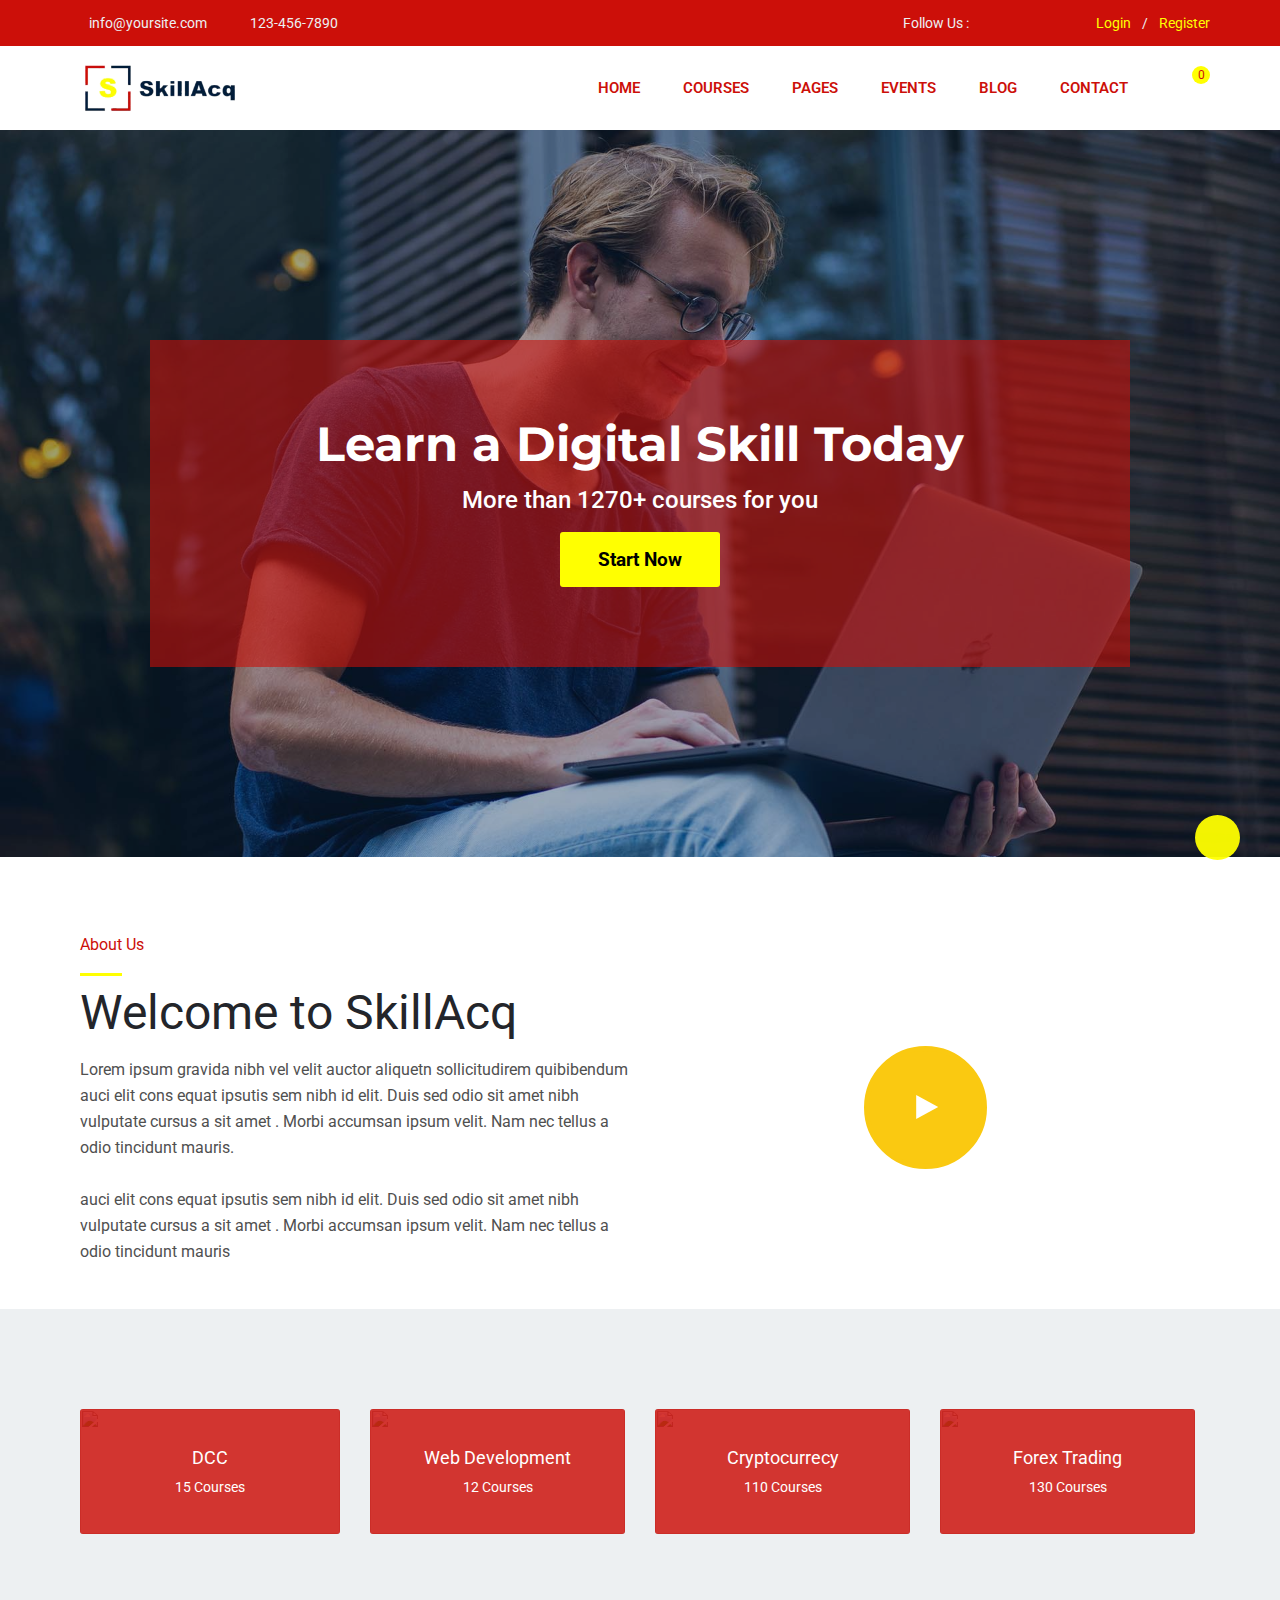
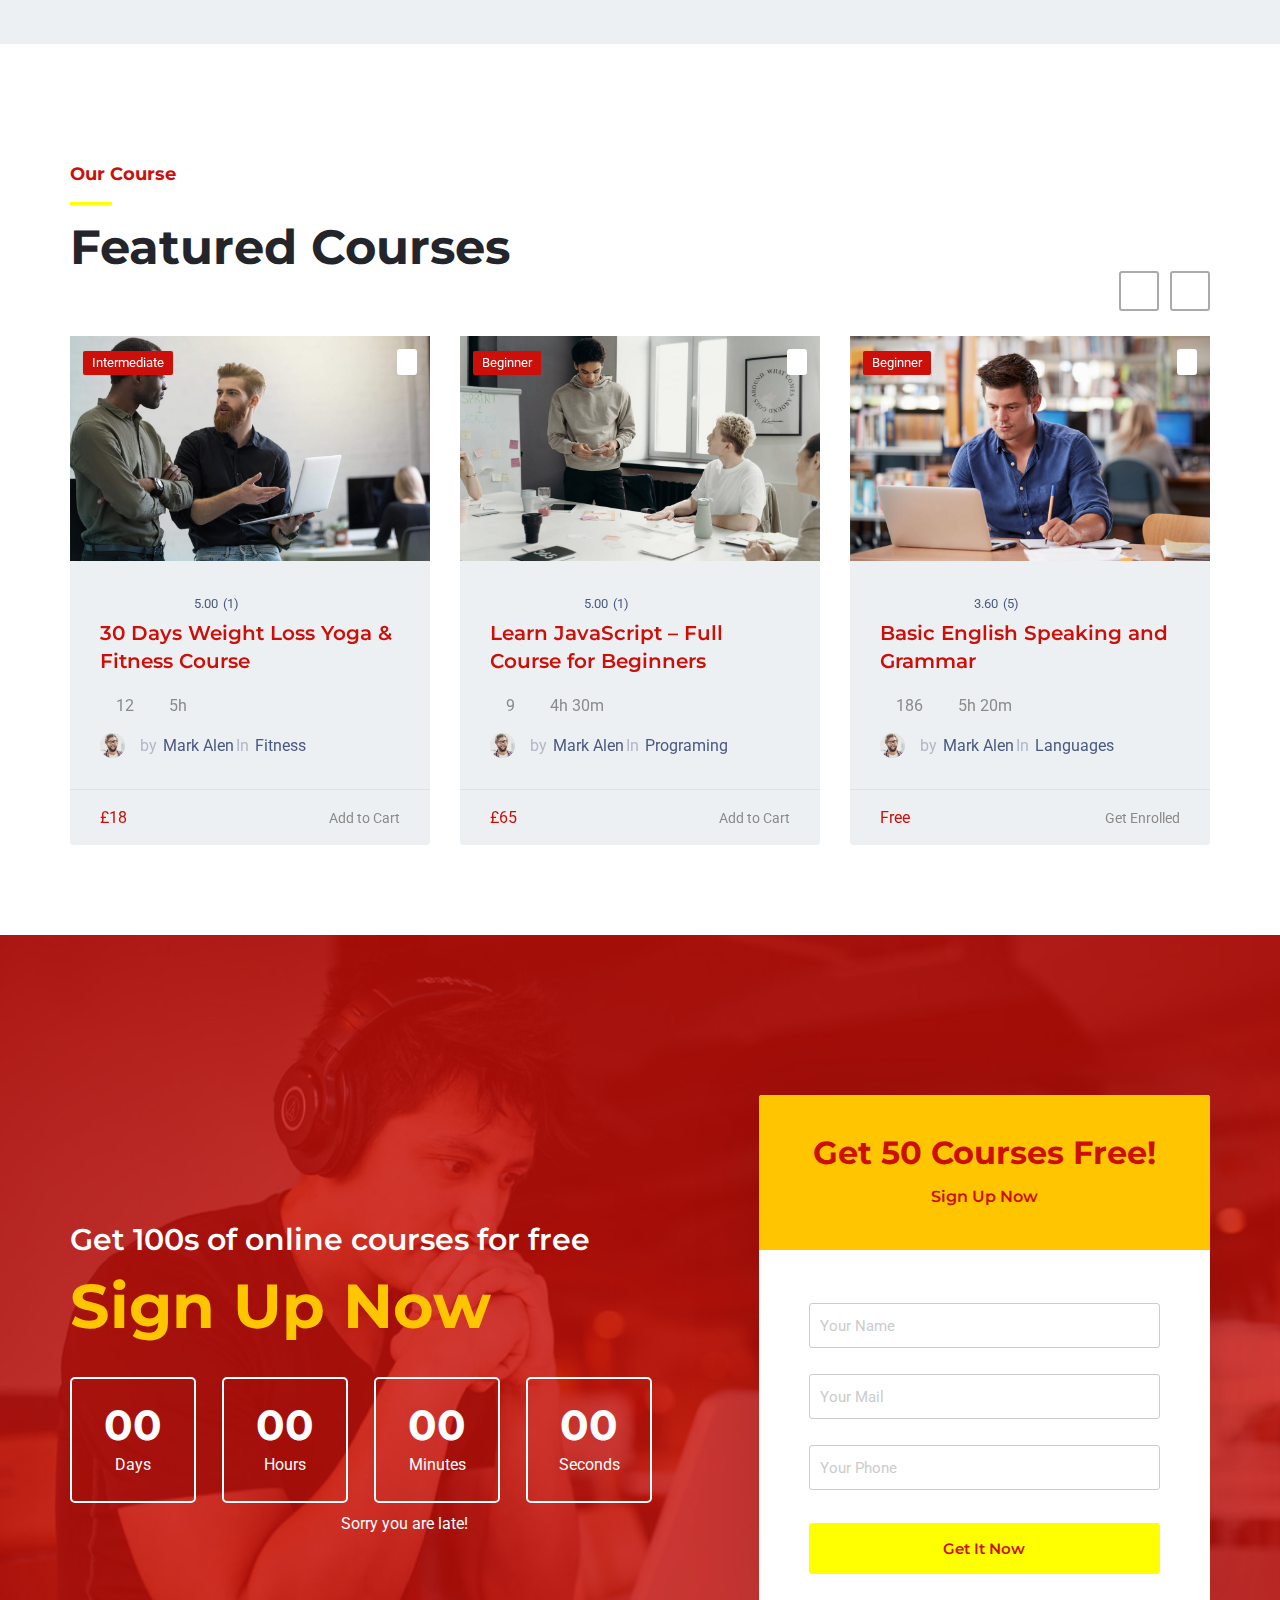
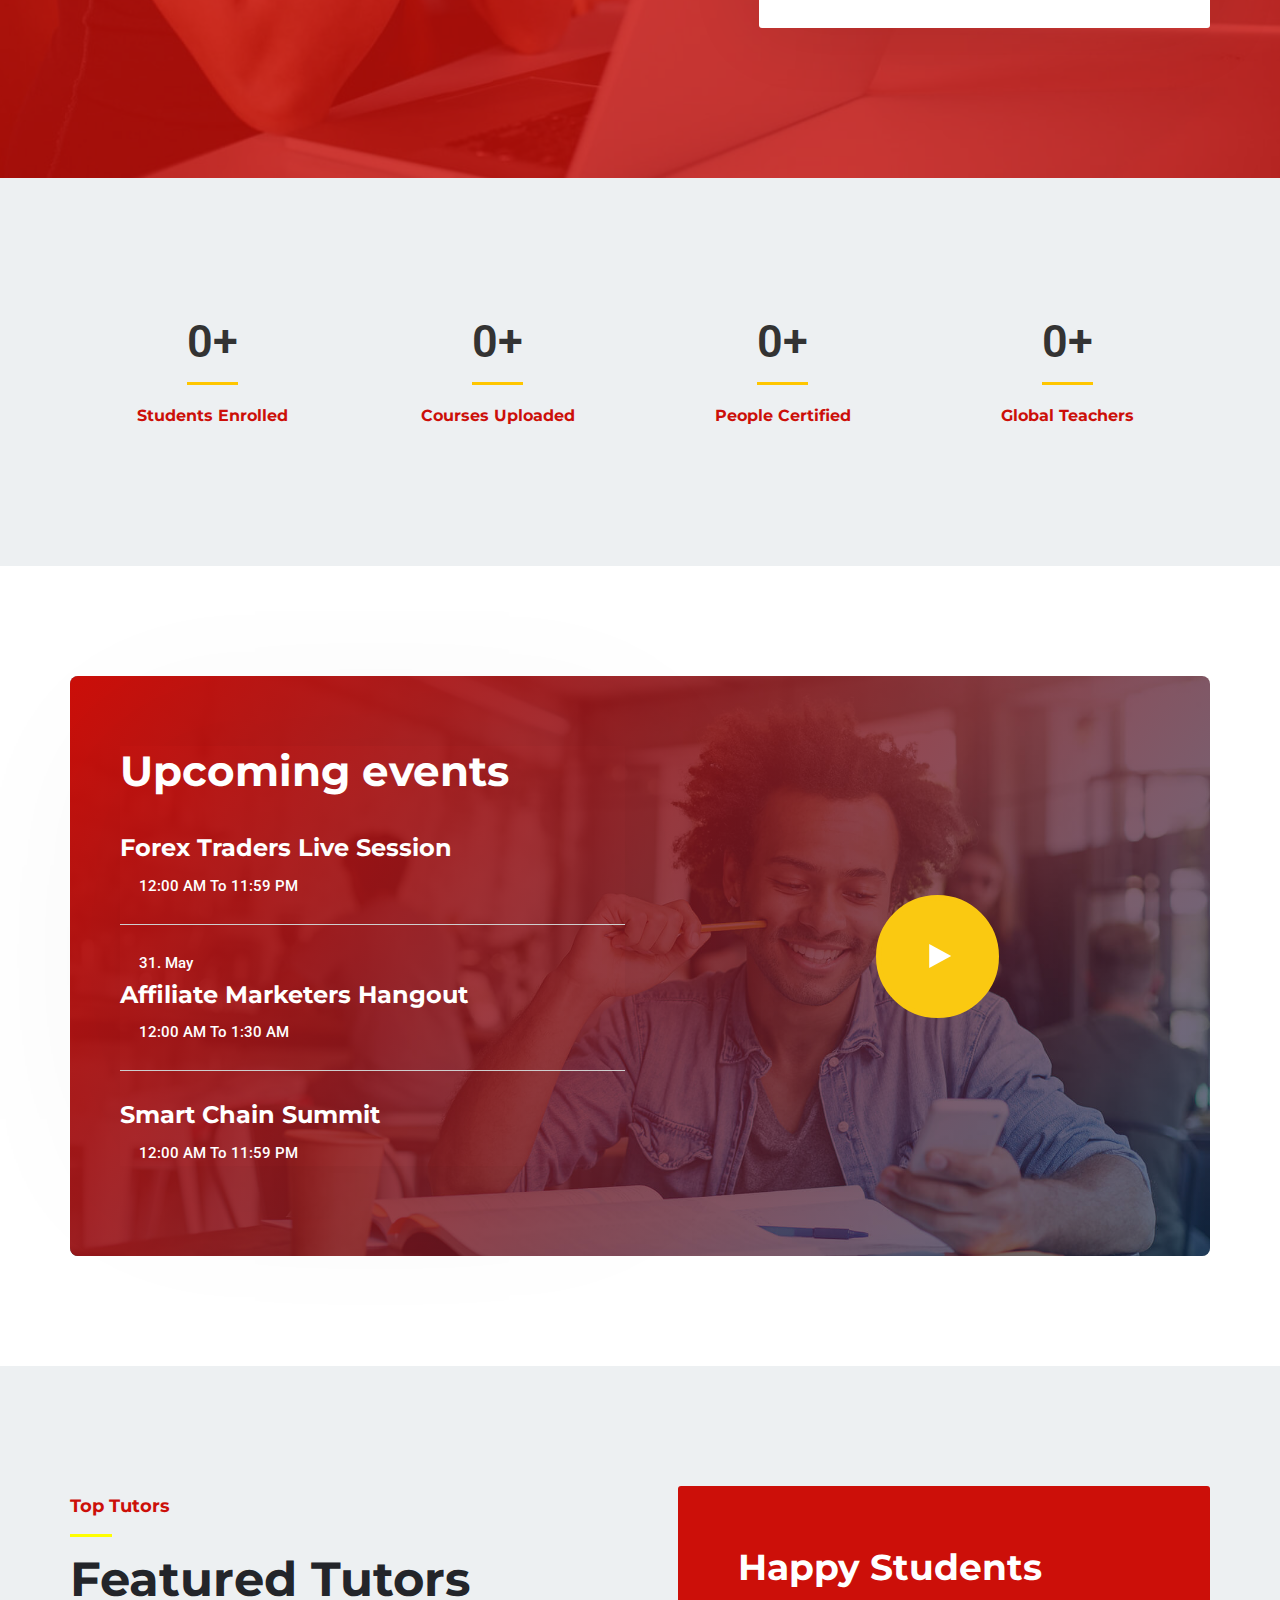
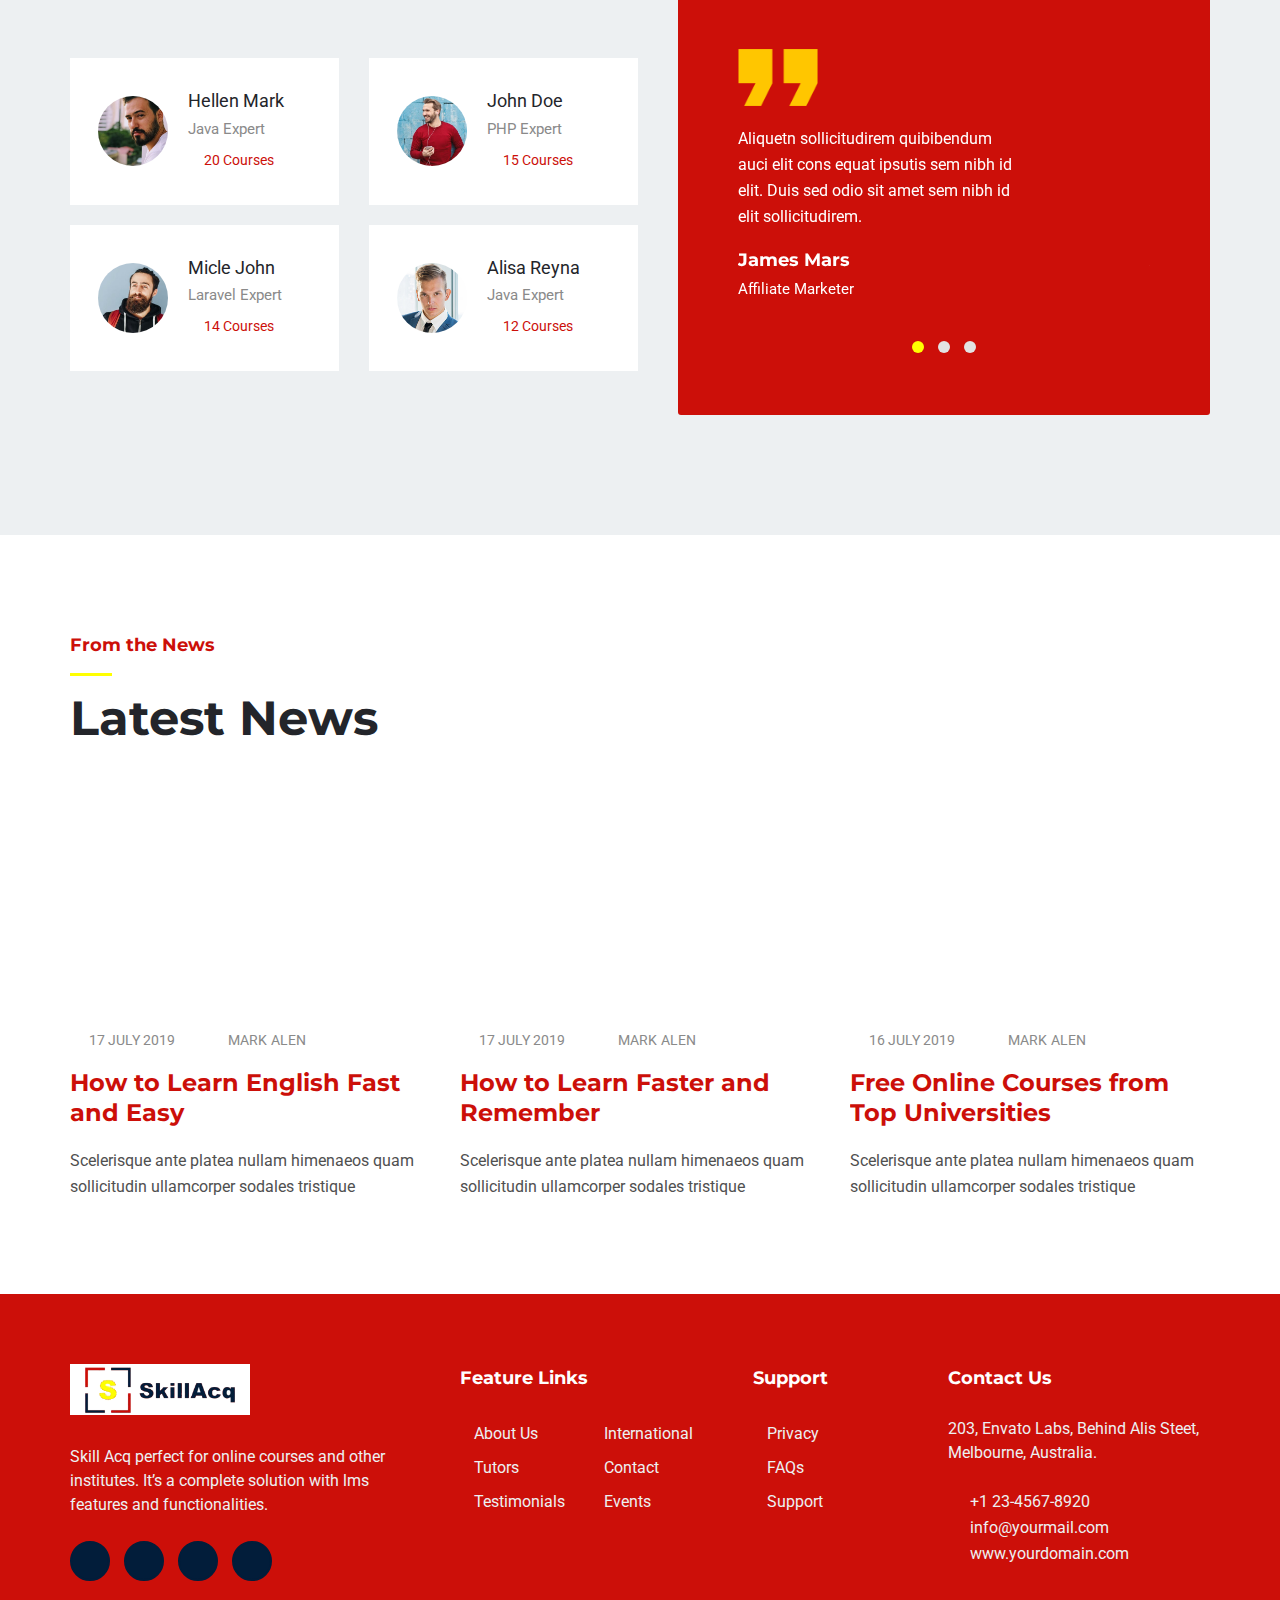
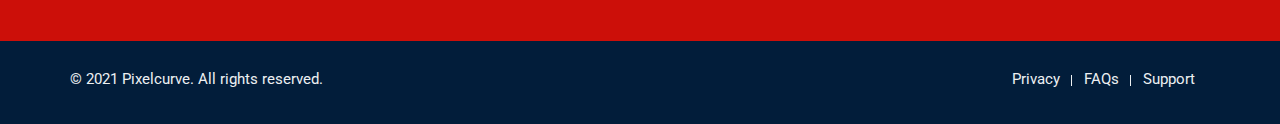
==== index.html @ a9b52ca4 "First push for the project" ====
<!DOCTYPE html>
<html lang="en-US" class="no-js no-svg">
  
   <meta http-equiv="content-type" content="text/html;charset=UTF-8" />
   <head>
      <meta charset="UTF-8">
      <meta name="viewport" content="width=device-width, initial-scale=1">
      <link rel="profile" href="http://gmpg.org/xfn/11">
      <link rel="pingback" href="../xmlrpc.php">
      <script>(function(html){html.className = html.className.replace(/\bno-js\b/,'js')})(document.documentElement);</script> 
      <link media="all" href="./tutor/wp-content/cache/autoptimize/11/css/autoptimize_35073c8c8b696e4f6dfec2a134ed7275.css" rel="stylesheet" />
      <link media="screen" href="./tutor/wp-content/cache/autoptimize/11/css/autoptimize_b1fc1d112ce1fd848f1e5e53893c9a43.css" rel="stylesheet" />
      <style media="print">@media print{.pmpro_a-print{display:none;position:absolute;left:-9999px}}</style>
      <link media="only screen and (max-width: 768px)" href="./tutor/wp-content/cache/autoptimize/11/css/autoptimize_541e2ced151704f4ff1844c6de47ec02.css" rel="stylesheet" />
      <link rel="stylesheet" href="https://cdnjs.cloudflare.com/ajax/libs/font-awesome/5.12.0-2/css/all.min.css" integrity="sha512-g06pohSHYbSOHKq8tdDGXckE6C23Yt30xlTFDhrO0OcO/bNO2MWXb63oqU/Y23GDMNOon100eGHxZPBnT4QgMw==" crossorigin="anonymous" referrerpolicy="no-referrer" />
      <title>Skill Acq</title>
      <meta name='robots' content='max-image-preview:large' />
      <link rel='dns-prefetch' href='http://fonts.googleapis.com/' />
      <link rel='dns-prefetch' href='http://s.w.org/' />
      <link href='https://fonts.gstatic.com/' crossorigin rel='preconnect' />
      <link rel="alternate" type="application/rss+xml" title="Tutor &raquo; Feed" href="../feed/index.html" />
      <link rel="alternate" type="application/rss+xml" title="Tutor &raquo; Comments Feed" href="../comments/feed/index.html" />
      <link rel="alternate" type="text/calendar" title="Tutor &raquo; iCal Feed" href="../events/indexedf3.html?ical=1" />
      <script type="text/javascript">window._wpemojiSettings = {"baseUrl":"https:\/\/s.w.org\/images\/core\/emoji\/13.1.0\/72x72\/","ext":".png","svgUrl":"https:\/\/s.w.org\/images\/core\/emoji\/13.1.0\/svg\/","svgExt":".svg","source":{"concatemoji":"https:\/\/thepixelcurve.com\/wp\/edubin\/tutor\/wp-includes\/js\/wp-emoji-release.min.js?ver=5.8"}};
         !function(e,a,t){var n,r,o,i=a.createElement("canvas"),p=i.getContext&&i.getContext("2d");function s(e,t){var a=String.fromCharCode;p.clearRect(0,0,i.width,i.height),p.fillText(a.apply(this,e),0,0);e=i.toDataURL();return p.clearRect(0,0,i.width,i.height),p.fillText(a.apply(this,t),0,0),e===i.toDataURL()}function c(e){var t=a.createElement("script");t.src=e,t.defer=t.type="text/javascript",a.getElementsByTagName("head")[0].appendChild(t)}for(o=Array("flag","emoji"),t.supports={everything:!0,everythingExceptFlag:!0},r=0;r<o.length;r++)t.supports[o[r]]=function(e){if(!p||!p.fillText)return!1;switch(p.textBaseline="top",p.font="600 32px Arial",e){case"flag":return s([127987,65039,8205,9895,65039],[127987,65039,8203,9895,65039])?!1:!s([55356,56826,55356,56819],[55356,56826,8203,55356,56819])&&!s([55356,57332,56128,56423,56128,56418,56128,56421,56128,56430,56128,56423,56128,56447],[55356,57332,8203,56128,56423,8203,56128,56418,8203,56128,56421,8203,56128,56430,8203,56128,56423,8203,56128,56447]);case"emoji":return!s([10084,65039,8205,55357,56613],[10084,65039,8203,55357,56613])}return!1}(o[r]),t.supports.everything=t.supports.everything&&t.supports[o[r]],"flag"!==o[r]&&(t.supports.everythingExceptFlag=t.supports.everythingExceptFlag&&t.supports[o[r]]);t.supports.everythingExceptFlag=t.supports.everythingExceptFlag&&!t.supports.flag,t.DOMReady=!1,t.readyCallback=function(){t.DOMReady=!0},t.supports.everything||(n=function(){t.readyCallback()},a.addEventListener?(a.addEventListener("DOMContentLoaded",n,!1),e.addEventListener("load",n,!1)):(e.attachEvent("onload",n),a.attachEvent("onreadystatechange",function(){"complete"===a.readyState&&t.readyCallback()})),(n=t.source||{}).concatemoji?c(n.concatemoji):n.wpemoji&&n.twemoji&&(c(n.twemoji),c(n.wpemoji)))}(window,document,window._wpemojiSettings);
      </script> 
      <link rel='stylesheet' id='edubin-fonts-css'  href='https://fonts.googleapis.com/css?family=Roboto%3A%2Cnormal%7CMontserrat%3A%2C700%7CRoboto%3A%2C600%7CRoboto%3A%2C500&amp;subset=latin&amp;display=fallback' type='text/css' media='all' />
      <link rel='stylesheet' id='elementor-post-4997-css'  href='./tutor/wp-content/cache/autoptimize/11/css/autoptimize_single_00d7c2f77204f6218e975b7a680fb43c6027.css?ver=1627087074' type='text/css' media='all' />
      <link rel='stylesheet' id='elementor-global-css'  href='./tutor/wp-content/cache/autoptimize/11/css/autoptimize_single_ed0db85029d7fedfbb84e29ff871b0a54552.css?ver=1627087082' type='text/css' media='all' />
      <link rel='stylesheet' id='elementor-post-1012-css'  href='./tutor/wp-content/cache/autoptimize/11/css/autoptimize_single_7b4e3af6682e963ddd695f66799cdc94eb9f.css?ver=1627087083' type='text/css' media='all' />
      <link rel='stylesheet' id='google-fonts-1-css'  href='https://fonts.googleapis.com/css?family=Roboto%3A100%2C100italic%2C200%2C200italic%2C300%2C300italic%2C400%2C400italic%2C500%2C500italic%2C600%2C600italic%2C700%2C700italic%2C800%2C800italic%2C900%2C900italic%7CRoboto+Slab%3A100%2C100italic%2C200%2C200italic%2C300%2C300italic%2C400%2C400italic%2C500%2C500italic%2C600%2C600italic%2C700%2C700italic%2C800%2C800italic%2C900%2C900italic%7CMontserrat%3A100%2C100italic%2C200%2C200italic%2C300%2C300italic%2C400%2C400italic%2C500%2C500italic%2C600%2C600italic%2C700%2C700italic%2C800%2C800italic%2C900%2C900italic&amp;display=auto&amp;ver=5.8' type='text/css' media='all' />
      <script type='text/javascript' src='./tutor/wp-includes/js/jquery/jquery.minaf6c.js?ver=3.6.0' id='jquery-core-js'></script> 
      <link rel="https://api.w.org/" href="../wp-json/index.html" />
      <link rel="alternate" type="application/json" href="../wp-json/wp/v2/pages/1012.json" />
      <link rel="EditURI" type="application/rsd+xml" title="RSD" href="../xmlrpc0db0.php?rsd" />
      <link rel="wlwmanifest" type="application/wlwmanifest+xml" href="./tutor/wp-includes/wlwmanifest.xml" />
      <meta name="generator" content="WordPress 5.8" />
      <meta name="generator" content="TutorLMS 1.9.5" />
      <meta name="generator" content="WooCommerce 5.5.2" />
      <link rel="canonical" href="index.html" />
      <link rel='shortlink' href='../index8f57.html?p=1012' />
      <link rel="alternate" type="application/json+oembed" href="../wp-json/oembed/1.0/embed242e.json?url=https%3A%2F%2Fthepixelcurve.com%2Fwp%2Fedubin%2Ftutor%2Fhome-v4%2F" />
      <link rel="alternate" type="text/xml+oembed" href="../wp-json/oembed/1.0/embedd488?url=https%3A%2F%2Fthepixelcurve.com%2Fwp%2Fedubin%2Ftutor%2Fhome-v4%2F&amp;format=xml" />
      <meta name="tec-api-version" content="v1">
      <meta name="tec-api-origin" content="https://thepixelcurve.com/wp/edubin/tutor">
      <link rel="https://theeventscalendar.com/" href="../wp-json/tribe/events/v1/index.html" />
      <noscript>
         <style>.woocommerce-product-gallery{ opacity: 1 !important; }</style>
      </noscript>
      <link rel="icon" href="./tutor/wp-content/uploads/sites/11/2019/06/site-favicon.png" sizes="32x32" />
      <link rel="icon" href="./tutor/wp-content/uploads/sites/11/2019/06/site-favicon.png" sizes="192x192" />
      <link rel="apple-touch-icon" href="./tutor/wp-content/uploads/sites/11/2019/06/site-favicon.png" />
      <meta name="msapplication-TileImage" content="https://thepixelcurve.com/wp/edubin/tutor/wp-content/uploads/sites/11/2019/06/site-favicon.png" />
   </head>
   <body data-rsssl=1 class="page-template page-template-elementor_header_footer page page-id-1012 wp-custom-logo wp-embed-responsive theme-edubin pmpro-body-has-access woocommerce-no-js tribe-no-js has-header-image page-two-column title-tagline-hidden colors-light elementor-default elementor-template-full-width elementor-kit-4997 elementor-page elementor-page-1012" >
      <div class="preloader">
         <div class="loader rubix-cube">
            <div class="layer layer-1"></div>
            <div class="layer layer-2"></div>
            <div class="layer layer-3 color-1"></div>
            <div class="layer layer-4"></div>
            <div class="layer layer-5"></div>
            <div class="layer layer-6"></div>
            <div class="layer layer-7"></div>
            <div class="layer layer-8"></div>
         </div>
      </div>
      <div id="page" class="site  is-header-top-main">
      <header id="header" class="header-sections is-header-sticky">
         <div class="header-top">
            <div class="container">
               <div class="header-left">
                  <ul class="contact-info list-inline">
                     <li class="email list-inline-item"> <i class="glyph-icon fas fa-envelope"></i> <a href="mailto:info@yoursite.com"> info@yoursite.com </a></li>
                     <li class="phone list-inline-item"> <i class="glyph-icon fas fa-phone"></i> 123-456-7890</li>
                  </ul>
               </div>
               <div class="header-right">
                  <ul></ul>
                  <div class="social">
                     <span class="follow-us">Follow Us :</span>
                     <ul class="social-icons alignright">
                        <li class="facebook"><a href="https://www.facebook.com/" title="Like me on Facebook" target="_blank"><i class="glyph-icon fab fa-facebook"></i></a></li>
                        <li class="twitter"><a href="https://twitter.com/" title="Follow me on Twitter" target="_blank"><i class="glyph-icon fab fa-twitter"></i></a></li>
                        <li class="youtube"><a href="https://www.youtube.com/" title="Subscribe to me on YouTube" target="_blank"><i class="glyph-icon fab fa-youtube"></i></a></li>
                        <li class="instagram"><a href="https://www.instagram.com/" title="Follow me on Instagram" target="_blank"><i class="glyph-icon fab fa-instagram"></i></a></li>
                     </ul>
                  </div>
                  <div class="login-register">
                     <ul>
                        <li> <a href="../dashboard/index.html">Login</a></li>
                        <li class="top-seperator">/</li>
                        <li> <a href="../student-registration/index.html">Register</a></li>
                     </ul>
                  </div>
               </div>
            </div>
         </div>
         <div class="container">
            <div class="header-menu sticky-active menu-effect-2">
               <div class="header-area">
                  <div class="site-branding d-inline-block"> <a href="../index.html" class="custom-logo-link" rel="home"><img width="350" height="96" src="./tutor/wp-content/uploads/sites/11/2019/08/dark-logo.png" class="custom-logo" alt="Tutor" srcset="./tutor/wp-content/uploads/sites/11/2019/08/dark-logo.png 350w, ./tutor/wp-content/uploads/sites/11/2019/08/dark-logo.png 300w" sizes="(max-width: 350px) 100vw, 350px" /></a></div>
                  <div class="header-right-icon d-inline-block pull-right ">
                     <ul>
                        <li class="top-search"><a href="javascript:void(0)" id="search"><i class="fas fa-search"></i></a></li>
                        <li class="top-shopping-cart"><a href="../cart/index.html"><i class="fas fa-shopping-cart"></i><span>0</span></a></li>
                     </ul>
                  </div>
                  <div class="navigation-section d-inline-block pull-right ">
                     <div class="mobile-menu-wrapper"> <span class="mobile-menu-icon"><i class="fas fa-bars"></i></span></div>
                     <nav id="site-navigation" class="main-navigation" role="navigation">
                        <div class="menu-primary-container">
                           <ul id="primary-menu" class="main-menu">
                              <li id="menu-item-2035" class="menu-item menu-item-type-post_type menu-item-object-page menu-item-home menu-item-has-children menu-item-2035">
                                 <a href="../index.html">
                                    Home
                                    <svg class="icon icon-angle-down" aria-hidden="true" role="img">
                                       <use href="#icon-angle-down" xlink:href="#icon-angle-down"></use>
                                    </svg>
                                 </a>
                                 <ul class="sub-menu">
                                    <li id="menu-item-5528" class="menu-item menu-item-type-custom menu-item-object-custom menu-item-5528"><a href="../../demo/index.html">All Home Demos</a></li>
                                 </ul>
                              </li>
                              <li id="menu-item-4810" class="menu-item menu-item-type-custom menu-item-object-custom menu-item-has-children menu-item-4810">
                                 <a href="../courses/index.html">
                                    Courses
                                    <svg class="icon icon-angle-down" aria-hidden="true" role="img">
                                       <use href="#icon-angle-down" xlink:href="#icon-angle-down"></use>
                                    </svg>
                                 </a>
                                 <ul class="sub-menu">
                                    <li id="menu-item-5288" class="menu-item menu-item-type-post_type menu-item-object-page menu-item-5288"><a href="#">Tutor Dashboard</a></li>
                                    <li id="menu-item-5289" class="menu-item menu-item-type-post_type menu-item-object-page menu-item-5289"><a href="#">Student Registration</a></li>
                                    <li id="menu-item-5291" class="menu-item menu-item-type-post_type menu-item-object-page menu-item-5291"><a href="#">Instructor Registration</a></li>
                                    <li id="menu-item-5707" class="menu-item menu-item-type-custom menu-item-object-custom menu-item-has-children menu-item-5707">
                                       <a href="#">
                                          Course Grid Variations
                                          <svg class="icon icon-angle-down" aria-hidden="true" role="img">
                                             <use href="#icon-angle-down" xlink:href="#icon-angle-down"></use>
                                          </svg>
                                       </a>
                                       <ul class="sub-menu">
                                          <li id="menu-item-5708" class="menu-item menu-item-type-post_type menu-item-object-page menu-item-5708"><a href="#">Course Grid 1</a></li>
                                          <li id="menu-item-5709" class="menu-item menu-item-type-post_type menu-item-object-page menu-item-5709"><a href="#">Course Grid 2</a></li>
                                       </ul>
                                    </li>
                                    <li id="menu-item-5670" class="menu-item menu-item-type-post_type menu-item-object-page menu-item-5670"><a href="../course-filter/index.html">Advanced Course Filter</a></li>
                                    <li id="menu-item-5151" class="menu-item menu-item-type-post_type menu-item-object-courses menu-item-5151"><a href="../courses/the-complete-react-web-developer-course/index.html">Paid Course Single</a></li>
                                    <li id="menu-item-5150" class="menu-item menu-item-type-post_type menu-item-object-courses menu-item-5150"><a href="../courses/teaching-children-english-online-course/index.html">Free Course Single</a></li>
                                 </ul>
                              </li>
                              <li id="menu-item-947" class="menu-item menu-item-type-custom menu-item-object-custom menu-item-has-children menu-item-947">
                                 <a title="						" href="#">
                                    Pages
                                    <svg class="icon icon-angle-down" aria-hidden="true" role="img">
                                       <use href="#icon-angle-down" xlink:href="#icon-angle-down"></use>
                                    </svg>
                                 </a>
                                 
                              </li>
                              <li id="menu-item-4809" class="menu-item menu-item-type-custom menu-item-object-custom menu-item-has-children menu-item-4809">
                                 <a href="../event/index.html">
                                    Events
                                    <svg class="icon icon-angle-down" aria-hidden="true" role="img">
                                       <use href="#icon-angle-down" xlink:href="#icon-angle-down"></use>
                                    </svg>
                                 </a>
                                 
                              </li>
                              <li id="menu-item-604" class="menu-item menu-item-type-post_type menu-item-object-page menu-item-has-children menu-item-604">
                                 <a title="						" href="../blog/index.html">
                                    Blog
                                    <svg class="icon icon-angle-down" aria-hidden="true" role="img">
                                       <use href="#icon-angle-down" xlink:href="#icon-angle-down"></use>
                                    </svg>
                                 </a>
                                 <ul class="sub-menu">
                                    <li id="menu-item-2109" class="menu-item menu-item-type-post_type menu-item-object-page menu-item-2109"><a href="../blog/index.html">Blog Lists</a></li>
                                    <li id="menu-item-6278" class="menu-item menu-item-type-post_type menu-item-object-page menu-item-6278"><a href="../blog-grid/index.html">Blog Grid</a></li>
                                    <li id="menu-item-2108" class="menu-item menu-item-type-post_type menu-item-object-post menu-item-2108"><a href="../how-to-learn-english-fast-and-easy/index.html">Blog Single</a></li>
                                 </ul>
                              </li>
                              
                              <li id="menu-item-5213" class="menu-item menu-item-type-post_type menu-item-object-page menu-item-5213"><a href="../contact/index.html">Contact</a></li>
                           </ul>
                        </div>
                     </nav>
                  </div>
               </div>
            </div>
            <div class="edubin-search-box">
               <div class="edubin-search-form">
                  <div class="edubin-closebtn"> <span></span> <span></span></div>
                  <form action="https://thepixelcurve.com/wp/edubin/tutor/" method="get"> <input placeholder="Search Here.." type="text" name="s" id="popup-search" value="" /> <button><i class="fas fa-search"></i></button></form>
               </div>
            </div>
         </div>
      </header>
      <div id="content" class="site-content page-header-disable ">
         <div data-elementor-type="wp-post" data-elementor-id="1012" class="elementor elementor-1012" data-elementor-settings="[]">
            <div class="elementor-inner">
               <div class="elementor-section-wrap">
                  <section class="elementor-section elementor-top-section elementor-element elementor-element-13663ff elementor-section-boxed elementor-section-height-default elementor-section-height-default" data-id="13663ff" data-element_type="section" data-settings="{&quot;background_background&quot;:&quot;classic&quot;}">
                     <div class="elementor-background-overlay"></div>
                     <div class="elementor-container elementor-column-gap-no">
                        <div class="elementor-row">
                           <div class="elementor-column elementor-col-100 elementor-top-column elementor-element elementor-element-a13a342" data-id="a13a342" data-element_type="column">
                              <div class="elementor-column-wrap elementor-element-populated">
                                 <div class="elementor-widget-wrap">
                                    <section class="elementor-section elementor-inner-section elementor-element elementor-element-0c46e77 elementor-section-boxed elementor-section-height-default elementor-section-height-default" data-id="0c46e77" data-element_type="section">
                                       <div class="elementor-container elementor-column-gap-default">
                                          <div class="elementor-row">
                                             <div class="elementor-column elementor-col-100 elementor-inner-column elementor-element elementor-element-31bb71f" data-id="31bb71f" data-element_type="column" data-settings="{&quot;background_background&quot;:&quot;classic&quot;}">
                                                <div class="elementor-column-wrap elementor-element-populated">
                                                   <div class="elementor-widget-wrap">
                                                      <div class="elementor-element elementor-element-5d7e5db elementor-widget elementor-widget-heading" data-id="5d7e5db" data-element_type="widget" data-widget_type="heading.default">
                                                         <div class="elementor-widget-container">
                                                            <h2 class="elementor-heading-title elementor-size-default">Learn a Digital Skill Today</h2>
                                                         </div>
                                                      </div>
                                                      <div class="elementor-element elementor-element-384f0aa elementor-widget elementor-widget-heading" data-id="384f0aa" data-element_type="widget" data-widget_type="heading.default">
                                                         <div class="elementor-widget-container" style="margin: 0;padding: 0;">
                                                            <h2 class="elementor-heading-title elementor-size-default" style="margin: 0;padding: 0;">More than 1270+ courses for you</h2>
                                                         </div>
                                                      </div>
                                                      <div class="elementor-element elementor-element-734f816 elementor-widget elementor-widget-edubin-tutor-search" data-id="734f816" data-element_type="widget" data-widget_type="edubin-tutor-search.default">
                                                         <div class="elementor-widget-container" style="position: relative;">
                                                            
                                                            <div class="edubin-courses-searching" style="display: flex; justify-content: center;">
                                                              <button type="submit" name="wpforms[submit]" class="wpforms-submit header-cta" id="" value="wpforms-submit" aria-live="assertive" data-alt-text="Sending..." data-submit-text="Get It Now " style="    background: #ffff01;color: black;font-weight: bolder;font-size: larger;">Start Now</button>
                                                            </div>
                                                         </div>
                                                      </div>
                                                   </div>
                                                </div>
                                             </div>
                                          </div>
                                       </div>
                                    </section>
                                    
                                 </div>
                              </div>
                           </div>
                        </div>
                     </div>
                  </section>


                  <!-- About us section -->
                  <section class=" mt-5 elementor-section elementor-top-section elementor-element elementor-element-09f9497 elementor-section-stretched elementor-section-full_width elementor-section-height-default elementor-section-height-default" data-id="09f9497" data-element_type="section" data-settings="{&quot;background_background&quot;:&quot;classic&quot;,&quot;stretch_section&quot;:&quot;section-stretched&quot;}" style="width: 1172px; left: 0px;">
                    <div class="elementor-background-overlay"></div>
                    <div class="elementor-container elementor-column-gap-default">
                       <div class="elementor-row">
                          <div class="elementor-column elementor-col-100 elementor-top-column elementor-element elementor-element-8b587f3" data-id="8b587f3" data-element_type="column" data-settings="{&quot;background_background&quot;:&quot;classic&quot;}">
                             <div class="elementor-column-wrap elementor-element-populated">
                                <div class="elementor-background-overlay"></div>
                                <div class="elementor-widget-wrap">
                                   <section class="elementor-section elementor-inner-section elementor-element elementor-element-5ace65b elementor-section-boxed elementor-section-height-default elementor-section-height-default" data-id="5ace65b" data-element_type="section" data-settings="{&quot;background_background&quot;:&quot;classic&quot;}">
                                      <div class="elementor-container elementor-column-gap-default">
                                         <div class="elementor-row">
                                            <div class="elementor-column elementor-col-50 elementor-inner-column elementor-element elementor-element-3d12d9d" data-id="3d12d9d" data-element_type="column">
                                               <div class="elementor-column-wrap elementor-element-populated">
                                                  <div class="elementor-widget-wrap">
                                                     <div class="elementor-element elementor-element-a3448f8 edubin-title-align-left elementor-widget elementor-widget-section-title-addons" data-id="a3448f8" data-element_type="widget" data-widget_type="section-title-addons.default">
                                                        <div class="elementor-widget-container">
                                                           <div class="edubin-section-title edubin-subtitle-position-top title-style-four">
                                                              <h2 class="section-title-txt">Welcome to SkillAcq</h2>
                                                              <div class="edubin-title-sperator-sec"><span class="edubin-title-sperator">&nbsp;</span></div>
                                                              <p class="section-subtitle-txt">About Us</p>
                                                           </div>
                                                        </div>
                                                     </div>
                                                     <div class="elementor-element elementor-element-74e1f7d elementor-widget elementor-widget-text-editor" data-id="74e1f7d" data-element_type="widget" data-widget_type="text-editor.default">
                                                        <div class="elementor-widget-container">
                                                           <div class="elementor-text-editor elementor-clearfix">
                                                              <p>Lorem ipsum gravida nibh vel velit auctor aliquetn sollicitudirem quibibendum auci elit cons equat ipsutis sem nibh id elit. Duis sed odio sit amet nibh vulputate cursus a sit amet . Morbi accumsan ipsum velit. Nam nec tellus a odio tincidunt mauris.&nbsp;<br><br>auci elit cons equat ipsutis sem nibh id elit. Duis sed odio sit amet nibh vulputate cursus a sit amet . Morbi accumsan ipsum velit. Nam nec tellus a odio tincidunt mauris</p>
                                                           </div>
                                                        </div>
                                                     </div>
                                                  </div>
                                               </div>
                                            </div>
                                            <div class="elementor-column elementor-col-50 elementor-inner-column elementor-element elementor-element-78df6a4" data-id="78df6a4" data-element_type="column">
                                              <div class="elementor-column-wrap elementor-element-populated">
                                                <div class="about-us-image">
                                                  <div>
                                                    <img src="https://images.unsplash.com/photo-1599585113438-291af1a8d1db?ixid=MnwxMjA3fDB8MHxwaG90by1wYWdlfHx8fGVufDB8fHx8&ixlib=rb-1.2.1&auto=format&fit=crop&w=737&q=80" alt="">
                                                  </div>
                                                </div>
                                                 <div class="elementor-widget-wrap about-us-video-button-container">
                                                    <div class="elementor-element elementor-element-eb5fffe elementor-widget elementor-widget-edubin-video-popup" data-id="eb5fffe" data-element_type="widget" data-widget_type="edubin-video-popup.default" style="position: relative">
                                                       <div class="elementor-widget-container">
                                                          <div class="edubin-video-popup-wrapper"> <a style="float:none" class="play-btn eb5fffebla-2" href="https://www.youtube.com/watch?v=bRRtdzJH1oE"></a></div>
                                                          <script>jQuery(document).ready(function () {
                                                             jQuery(function(){
                                                               jQuery("a.eb5fffebla-1").YouTubePopUp();
                                                               jQuery("a.eb5fffebla-2").YouTubePopUp( { autoplay: 0 } ); // Disable autoplay
                                                             });
                                                             });
                                                          </script> 
                                                       </div>
                                                    </div>
                                                 </div>
                                              </div>
                                           </div>
                                         </div>
                                      </div>
                                   </section>
                                </div>
                             </div>
                          </div>
                       </div>
                    </div>
                 </section>

                  <!-- Course Highlight Section  -->
                  <section class="elementor-section elementor-top-section elementor-element elementor-element-8c3bf45 elementor-section-boxed elementor-section-height-default elementor-section-height-default" data-id="8c3bf45" data-element_type="section" data-settings="{&quot;background_background&quot;:&quot;classic&quot;}">
                     <div class="elementor-container elementor-column-gap-default">
                        <div class="elementor-row">
                           <div class="elementor-column elementor-col-100 elementor-top-column elementor-element elementor-element-bb6ce42" data-id="bb6ce42" data-element_type="column">
                              <div class="elementor-column-wrap elementor-element-populated">
                                 <div class="elementor-widget-wrap">
                                    <section class="elementor-section elementor-inner-section elementor-element elementor-element-b52ea70 elementor-section-boxed elementor-section-height-default elementor-section-height-default" data-id="b52ea70" data-element_type="section">
                                       <div class="elementor-container elementor-column-gap-default">
                                          <div class="elementor-row">
                                             <div class="elementor-column elementor-col-25 elementor-inner-column elementor-element elementor-element-d68925d" data-id="d68925d" data-element_type="column">
                                                <div class="elementor-column-wrap elementor-element-populated">
                                                   <div class="elementor-widget-wrap">
                                                      <div class="elementor-element elementor-element-05a6c71 elementor-widget elementor-widget-edubin-course-category-custom-addons" data-id="05a6c71" data-element_type="widget" data-widget_type="edubin-course-category-custom-addons.default">
                                                         <div class="elementor-widget-container">
                                                            <div class="edubin-course-category">
                                                               <div class="single-items text-center">
                                                                  <div class="items-image"> <img width="300" height="258" src="./tutor/wp-content/uploads/sites/11/2019/05/uimg-1-300x258.png" class="attachment-shop_catalog size-shop_catalog" alt="" loading="lazy" srcset="https://thepixelcurve.com/wp/edubin/tutor/wp-content/uploads/sites/11/2019/05/uimg-1-300x258.png 300w, https://thepixelcurve.com/wp/edubin/tutor/wp-content/uploads/sites/11/2019/05/uimg-1.png 370w" sizes="(max-width: 300px) 100vw, 300px" /></div>
                                                                  <div class="items-cont">
                                                                     <a href="../../courses/index.html">
                                                                        <h5 class="course-cat">DCC</h5>
                                                                     </a>
                                                                     <p class="total-course">15 Courses</p>
                                                                  </div>
                                                               </div>
                                                            </div>
                                                         </div>
                                                      </div>
                                                   </div>
                                                </div>
                                             </div>
                                             <div class="elementor-column elementor-col-25 elementor-inner-column elementor-element elementor-element-52535b9" data-id="52535b9" data-element_type="column">
                                                <div class="elementor-column-wrap elementor-element-populated">
                                                   <div class="elementor-widget-wrap">
                                                      <div class="elementor-element elementor-element-e7996db elementor-widget elementor-widget-edubin-course-category-custom-addons" data-id="e7996db" data-element_type="widget" data-widget_type="edubin-course-category-custom-addons.default">
                                                         <div class="elementor-widget-container">
                                                            <div class="edubin-course-category">
                                                               <div class="single-items text-center">
                                                                  <div class="items-image"> <img width="300" height="195" src="./tutor/wp-content/uploads/sites/11/2019/05/e5022-300x195.jpg" class="attachment-shop_catalog size-shop_catalog" alt="" loading="lazy" srcset="https://thepixelcurve.com/wp/edubin/tutor/wp-content/uploads/sites/11/2019/05/e5022-300x195.jpg 300w, https://thepixelcurve.com/wp/edubin/tutor/wp-content/uploads/sites/11/2019/05/e5022-1024x666.jpg 1024w, https://thepixelcurve.com/wp/edubin/tutor/wp-content/uploads/sites/11/2019/05/e5022-768x499.jpg 768w, https://thepixelcurve.com/wp/edubin/tutor/wp-content/uploads/sites/11/2019/05/e5022-600x390.jpg 600w, https://thepixelcurve.com/wp/edubin/tutor/wp-content/uploads/sites/11/2019/05/e5022.jpg 1200w" sizes="(max-width: 300px) 100vw, 300px" /></div>
                                                                  <div class="items-cont">
                                                                     <a href="../../courses/index.html">
                                                                        <h5 class="course-cat">Web Development</h5>
                                                                     </a>
                                                                     <p class="total-course">12 Courses</p>
                                                                  </div>
                                                               </div>
                                                            </div>
                                                         </div>
                                                      </div>
                                                   </div>
                                                </div>
                                             </div>
                                             <div class="elementor-column elementor-col-25 elementor-inner-column elementor-element elementor-element-62f929c" data-id="62f929c" data-element_type="column">
                                                <div class="elementor-column-wrap elementor-element-populated">
                                                   <div class="elementor-widget-wrap">
                                                      <div class="elementor-element elementor-element-d748bf2 elementor-widget elementor-widget-edubin-course-category-custom-addons" data-id="d748bf2" data-element_type="widget" data-widget_type="edubin-course-category-custom-addons.default">
                                                         <div class="elementor-widget-container">
                                                            <div class="edubin-course-category">
                                                               <div class="single-items text-center">
                                                                  <div class="items-image"> <img width="300" height="195" src="./tutor/wp-content/uploads/sites/11/2019/05/e476-300x195.jpg" class="attachment-shop_catalog size-shop_catalog" alt="" loading="lazy" srcset="https://thepixelcurve.com/wp/edubin/tutor/wp-content/uploads/sites/11/2019/05/e476-300x195.jpg 300w, https://thepixelcurve.com/wp/edubin/tutor/wp-content/uploads/sites/11/2019/05/e476-1024x666.jpg 1024w, https://thepixelcurve.com/wp/edubin/tutor/wp-content/uploads/sites/11/2019/05/e476-768x499.jpg 768w, https://thepixelcurve.com/wp/edubin/tutor/wp-content/uploads/sites/11/2019/05/e476-600x390.jpg 600w, https://thepixelcurve.com/wp/edubin/tutor/wp-content/uploads/sites/11/2019/05/e476.jpg 1200w" sizes="(max-width: 300px) 100vw, 300px" /></div>
                                                                  <div class="items-cont">
                                                                     <a href="../../courses/index.html">
                                                                        <h5 class="course-cat">Cryptocurrecy</h5>
                                                                     </a>
                                                                     <p class="total-course">110 Courses</p>
                                                                  </div>
                                                               </div>
                                                            </div>
                                                         </div>
                                                      </div>
                                                   </div>
                                                </div>
                                             </div>
                                             <div class="elementor-column elementor-col-25 elementor-inner-column elementor-element elementor-element-7be21e3" data-id="7be21e3" data-element_type="column">
                                                <div class="elementor-column-wrap elementor-element-populated">
                                                   <div class="elementor-widget-wrap">
                                                      <div class="elementor-element elementor-element-3ce816d elementor-widget elementor-widget-edubin-course-category-custom-addons" data-id="3ce816d" data-element_type="widget" data-widget_type="edubin-course-category-custom-addons.default">
                                                         <div class="elementor-widget-container">
                                                            <div class="edubin-course-category">
                                                               <div class="single-items text-center">
                                                                  <div class="items-image"> <img src="./wp-content/uploads/2019/03/bl33.html" title="" alt="" /></div>
                                                                  <div class="items-cont">
                                                                     <a href="../../courses/index.html">
                                                                        <h5 class="course-cat">Forex Trading</h5>
                                                                     </a>
                                                                     <p class="total-course">130 Courses</p>
                                                                  </div>
                                                               </div>
                                                            </div>
                                                         </div>
                                                      </div>
                                                   </div>
                                                </div>
                                             </div>
                                          </div>
                                       </div>
                                    </section>
                                 </div>
                              </div>
                           </div>
                        </div>
                     </div>
                  </section>

                  <!-- Courses Section -->
                  <section class="elementor-section elementor-top-section elementor-element elementor-element-0c398f4 elementor-section-boxed elementor-section-height-default elementor-section-height-default" data-id="0c398f4" data-element_type="section" data-settings="{&quot;background_background&quot;:&quot;classic&quot;}">
                     <div class="elementor-container elementor-column-gap-default">
                        <div class="elementor-row">
                           <div class="elementor-column elementor-col-100 elementor-top-column elementor-element elementor-element-0c7b361" data-id="0c7b361" data-element_type="column">
                              <div class="elementor-column-wrap elementor-element-populated">
                                 <div class="elementor-widget-wrap">
                                    <div class="elementor-element elementor-element-def99fb edubin-title-align-left elementor-widget elementor-widget-section-title-addons" data-id="def99fb" data-element_type="widget" data-widget_type="section-title-addons.default">
                                       <div class="elementor-widget-container">
                                          <div class="edubin-section-title edubin-subtitle-position-top title-style-four">
                                             <h2 class="section-title-txt">Featured Courses</h2>
                                             <div class=edubin-title-sperator-sec><span class="edubin-title-sperator">&nbsp;</span></div>
                                             <p class="section-subtitle-txt">Our Course</p>
                                          </div>
                                       </div>
                                    </div>
                                    <div class="elementor-element elementor-element-4211197 elementor-widget elementor-widget-edubin-tutor-course-addons" data-id="4211197" data-element_type="widget" data-widget_type="edubin-tutor-course-addons.default">
                                       <div class="elementor-widget-container">
                                          <div class="edubin-tutor-courses-addons edubin-nav-button-1">
                                             <div class="edubin-carousel-activation" data-settings="{&quot;arrows&quot;:true,&quot;arrow_prev_txt&quot;:&quot;fas fa-angle-left&quot;,&quot;arrow_next_txt&quot;:&quot;fas fa-angle-right&quot;,&quot;dots&quot;:false,&quot;autoplay&quot;:false,&quot;autoplay_speed&quot;:3000,&quot;animation_speed&quot;:300,&quot;pause_on_hover&quot;:true,&quot;display_columns&quot;:3,&quot;scroll_columns&quot;:1,&quot;tablet_width&quot;:769,&quot;tablet_display_columns&quot;:2,&quot;tablet_scroll_columns&quot;:1,&quot;mobile_width&quot;:480,&quot;mobile_display_columns&quot;:1,&quot;mobile_scroll_columns&quot;:1}">
                                                <div class="edubin-tutor-course-loop" >
                                                   <div class="tutor-course-header">
                                                      <a href="../../courses/css-flexbox-tutorial-for-beginners/index.html"> <img width="1140" height="710" src="./tutor/wp-content/uploads/sites/11/2021/05/ULA723-1140x710.jpg" class="attachment-edubin-blog-image size-edubin-blog-image wp-post-image" alt="" loading="lazy" /> </a>
                                                      <div class="tutor-course-loop-header-meta"> <span class="tutor-course-loop-level">Intermediate</span><span class="tutor-course-wishlist"><a href="javascript:;" class="fas fa-bookmark tutor-course-wishlist-btn  " data-course-id="4999"></a> </span></div>
                                                   </div>
                                                   <div class="tutor-loop-course-container">
                                                      <div class="tutor-loop-rating-wrap">
                                                         <div class="tutor-star-rating-group">
                                                            <i class="fas fa-star" data-rating-value="1"></i><i class="fas fa-star" data-rating-value="2"></i><i class="fas fa-star" data-rating-value="3"></i><i class="fas fa-star" data-rating-value="4"></i><i class="fas fa-star" data-rating-value="5"></i>
                                                            <div class='tutor-rating-gen-input'><input type='hidden' name='tutor_rating_gen_input' value='5.00' /></div>
                                                         </div>
                                                         <span class="tutor-rating-count"> 5.00<i>(1)</i> </span>
                                                      </div>
                                                      <div class="tutor-course-loop-title">
                                                         <h2><a href="../../courses/css-flexbox-tutorial-for-beginners/index.html">30 Days Weight Loss Yoga &#038; Fitness Course</a></h2>
                                                      </div>
                                                      <div class="tutor-course-loop-meta">
                                                         <div class="tutor-single-loop-meta"> <i class='fas fa-user'></i><span>12</span></div>
                                                         <div class="tutor-single-loop-meta"> <i class='fas fa-clock'></i> <span>5h </span></div>
                                                      </div>
                                                      <div class="tutor-loop-author">
                                                         <div class="tutor-single-course-avatar"> <a href="#"> <img src="./tutor/wp-content/uploads/sites/11/2019/03/t-3-1-5-150x150.jpg" class="tutor-image-avatar" alt="" /> </a></div>
                                                         <div class="tutor-single-course-author-name"> <span>by</span> <a href="#">Mark Alen</a></div>
                                                         <div class="tutor-course-lising-category"> <span>In</span> <a href='#'>Fitness </a></div>
                                                      </div>
                                                   </div>
                                                   <div class="tutor-loop-course-footer">
                                                      <div class="tutor-course-loop-price clearfix">
                                                         <div class="price">
                                                            <span class="woocommerce-Price-amount amount"><bdi><span class="woocommerce-Price-currencySymbol">&pound;</span>18</bdi></span>
                                                            <div class="tutor-loop-cart-btn-wrap"> <a href="indexabf6.html?add-to-cart=3794" data-quantity="1" class="button product_type_simple add_to_cart_button  cart-required-login" data-product_id="3794" data-product_sku="woo-cap-1" aria-label="Add &ldquo;Yoga &amp; Fitness&rdquo; to your cart" rel="nofollow"><i class="fas fa-shopping-cart"></i> Add to Cart</a></div>
                                                         </div>
                                                      </div>
                                                   </div>
                                                </div>
                                                <div class="edubin-tutor-course-loop" >
                                                   <div class="tutor-course-header">
                                                      <a href="../../courses/css-flexbox-tutorial-for-beginners/index.html"> <img width="1140" height="710" src="./tutor/wp-content/uploads/sites/11/2021/05/BL989-1140x710.jpg" class="attachment-edubin-blog-image size-edubin-blog-image wp-post-image" alt="" loading="lazy" /> </a>
                                                      <div class="tutor-course-loop-header-meta"> <span class="tutor-course-loop-level">Beginner</span><span class="tutor-course-wishlist"><a href="javascript:;" class="fas fa-bookmark tutor-course-wishlist-btn  " data-course-id="5018"></a> </span></div>
                                                   </div>
                                                   <div class="tutor-loop-course-container">
                                                      <div class="tutor-loop-rating-wrap">
                                                         <div class="tutor-star-rating-group">
                                                            <i class="fas fa-star" data-rating-value="1"></i><i class="fas fa-star" data-rating-value="2"></i><i class="fas fa-star" data-rating-value="3"></i><i class="fas fa-star" data-rating-value="4"></i><i class="fas fa-star" data-rating-value="5"></i>
                                                            <div class='tutor-rating-gen-input'><input type='hidden' name='tutor_rating_gen_input' value='5.00' /></div>
                                                         </div>
                                                         <span class="tutor-rating-count"> 5.00<i>(1)</i> </span>
                                                      </div>
                                                      <div class="tutor-course-loop-title">
                                                         <h2><a href="../../courses/css-flexbox-tutorial-for-beginners/index.html">Learn JavaScript – Full Course for Beginners</a></h2>
                                                      </div>
                                                      <div class="tutor-course-loop-meta">
                                                         <div class="tutor-single-loop-meta"> <i class='fas fa-user'></i><span>9</span></div>
                                                         <div class="tutor-single-loop-meta"> <i class='fas fa-clock'></i> <span>4h 30m </span></div>
                                                      </div>
                                                      <div class="tutor-loop-author">
                                                         <div class="tutor-single-course-avatar"> <a href="#"> <img src="./tutor/wp-content/uploads/sites/11/2019/03/t-3-1-5-150x150.jpg" class="tutor-image-avatar" alt="" /> </a></div>
                                                         <div class="tutor-single-course-author-name"> <span>by</span> <a href="#">Mark Alen</a></div>
                                                         <div class="tutor-course-lising-category"> <span>In</span> <a href='#'>Programing </a></div>
                                                      </div>
                                                   </div>
                                                   <div class="tutor-loop-course-footer">
                                                      <div class="tutor-course-loop-price clearfix">
                                                         <div class="price">
                                                            <span class="woocommerce-Price-amount amount"><bdi><span class="woocommerce-Price-currencySymbol">&pound;</span>65</bdi></span>
                                                            <div class="tutor-loop-cart-btn-wrap"> <a href="indexeea2.html?add-to-cart=107" data-quantity="1" class="button product_type_simple add_to_cart_button cart-required-login" data-product_id="107" data-product_sku="woo-belt" aria-label="Add &ldquo;Learn JavaScript&rdquo; to your cart" rel="nofollow"><i class="fas fa-shopping-cart"></i> Add to Cart</a></div>
                                                         </div>
                                                      </div>
                                                   </div>
                                                </div>
                                                <div class="edubin-tutor-course-loop" >
                                                   <div class="tutor-course-header">
                                                      <a href="../../courses/css-flexbox-tutorial-for-beginners/index.html"> <img width="1140" height="710" src="./tutor/wp-content/uploads/sites/11/2019/04/te8-1140x710.jpg" class="attachment-edubin-blog-image size-edubin-blog-image wp-post-image" alt="" loading="lazy" /> </a>
                                                      <div class="tutor-course-loop-header-meta"> <span class="tutor-course-loop-level">Beginner</span><span class="tutor-course-wishlist"><a href="javascript:;" class="fas fa-bookmark tutor-course-wishlist-btn  " data-course-id="5038"></a> </span></div>
                                                   </div>
                                                   <div class="tutor-loop-course-container">
                                                      <div class="tutor-loop-rating-wrap">
                                                         <div class="tutor-star-rating-group">
                                                            <i class="fas fa-star" data-rating-value="1"></i><i class="fas fa-star" data-rating-value="2"></i><i class="fas fa-star" data-rating-value="3"></i><i class="fas fa-star" data-rating-value="4"></i><i class="fas fa-star" data-rating-value="5"></i>
                                                            <div class='tutor-rating-gen-input'><input type='hidden' name='tutor_rating_gen_input' value='3.60' /></div>
                                                         </div>
                                                         <span class="tutor-rating-count"> 3.60<i>(5)</i> </span>
                                                      </div>
                                                      <div class="tutor-course-loop-title">
                                                         <h2><a href="../../courses/css-flexbox-tutorial-for-beginners/index.html">Basic English Speaking and Grammar</a></h2>
                                                      </div>
                                                      <div class="tutor-course-loop-meta">
                                                         <div class="tutor-single-loop-meta"> <i class='fas fa-user'></i><span>186</span></div>
                                                         <div class="tutor-single-loop-meta"> <i class='fas fa-clock'></i> <span>5h 20m </span></div>
                                                      </div>
                                                      <div class="tutor-loop-author">
                                                         <div class="tutor-single-course-avatar"> <a href="#"> <img src="./tutor/wp-content/uploads/sites/11/2019/03/t-3-1-5-150x150.jpg" class="tutor-image-avatar" alt="" /> </a></div>
                                                         <div class="tutor-single-course-author-name"> <span>by</span> <a href="#">Mark Alen</a></div>
                                                         <div class="tutor-course-lising-category"> <span>In</span> <a href='#'>Languages </a></div>
                                                      </div>
                                                   </div>
                                                   <div class="tutor-loop-course-footer">
                                                      <div class="tutor-course-loop-price clearfix">
                                                         <div class="price">
                                                            <span class="amount">Free</span>
                                                            <div  class="tutor-loop-cart-btn-wrap"><a href="../../courses/css-flexbox-tutorial-for-beginners/index.html"><i class="fas fa-shopping-cart"></i> Get Enrolled</a></div>
                                                         </div>
                                                      </div>
                                                   </div>
                                                </div>
                                                <div class="edubin-tutor-course-loop" >
                                                   <div class="tutor-course-header">
                                                      <a href="../../courses/css-flexbox-tutorial-for-beginners/index.html"> <img width="1140" height="710" src="./tutor/wp-content/uploads/sites/11/2019/04/lpc3-1140x710.jpg" class="attachment-edubin-blog-image size-edubin-blog-image wp-post-image" alt="" loading="lazy" /> </a>
                                                      <div class="tutor-course-loop-header-meta"> <span class="tutor-course-loop-level">Expert</span><span class="tutor-course-wishlist"><a href="javascript:;" class="fas fa-bookmark tutor-course-wishlist-btn  " data-course-id="5040"></a> </span></div>
                                                   </div>
                                                   <div class="tutor-loop-course-container">
                                                      <div class="tutor-loop-rating-wrap">
                                                         <div class="tutor-star-rating-group">
                                                            <i class="fas fa-star" data-rating-value="1"></i><i class="fas fa-star" data-rating-value="2"></i><i class="fas fa-star" data-rating-value="3"></i><i class="fas fa-star" data-rating-value="4"></i><i class="fas fa-star" data-rating-value="5"></i>
                                                            <div class='tutor-rating-gen-input'><input type='hidden' name='tutor_rating_gen_input' value='5.00' /></div>
                                                         </div>
                                                         <span class="tutor-rating-count"> 5.00<i>(1)</i> </span>
                                                      </div>
                                                      <div class="tutor-course-loop-title">
                                                         <h2><a href="../../courses/css-flexbox-tutorial-for-beginners/index.html">CSS Flexbox Tutorial for Beginners</a></h2>
                                                      </div>
                                                      <div class="tutor-course-loop-meta">
                                                         <div class="tutor-single-loop-meta"> <i class='fas fa-user'></i><span>37</span></div>
                                                         <div class="tutor-single-loop-meta"> <i class='fas fa-clock'></i> <span>2h 50m </span></div>
                                                      </div>
                                                      <div class="tutor-loop-author">
                                                         <div class="tutor-single-course-avatar"> <a href="#"> <img src="./tutor/wp-content/uploads/sites/11/2019/03/t-3-1-5-150x150.jpg" class="tutor-image-avatar" alt="" /> </a></div>
                                                         <div class="tutor-single-course-author-name"> <span>by</span> <a href="#">Mark Alen</a></div>
                                                         <div class="tutor-course-lising-category"> <span>In</span> <a href='#'>Learning </a></div>
                                                      </div>
                                                   </div>
                                                   <div class="tutor-loop-course-footer">
                                                      <div class="tutor-course-loop-price clearfix">
                                                         <div class="price">
                                                            <span class="amount">Free</span>
                                                            <div  class="tutor-loop-cart-btn-wrap"><a href="../courses/css-flexbox-tutorial-for-beginners/index.html"><i class="fas fa-shopping-cart"></i> Get Enrolled</a></div>
                                                         </div>
                                                      </div>
                                                   </div>
                                                </div>
                                                <div class="edubin-tutor-course-loop" >
                                                   <div class="tutor-course-header">
                                                      <a href="../../courses/css-flexbox-tutorial-for-beginners/index.html"> <img width="1140" height="710" src="./tutor/wp-content/uploads/sites/11/2019/03/13438-6-1140x710.jpg" class="attachment-edubin-blog-image size-edubin-blog-image wp-post-image" alt="" loading="lazy" /> </a>
                                                      <div class="tutor-course-loop-header-meta"> <span class="tutor-course-loop-level">Intermediate</span><span class="tutor-course-wishlist"><a href="javascript:;" class="fas fa-bookmark tutor-course-wishlist-btn  " data-course-id="5041"></a> </span></div>
                                                   </div>
                                                   <div class="tutor-loop-course-container">
                                                      <div class="tutor-loop-rating-wrap">
                                                         <div class="tutor-star-rating-group">
                                                            <i class="fas fa-star" data-rating-value="1"></i><i class="fas fa-star" data-rating-value="2"></i><i class="fas fa-star" data-rating-value="3"></i><i class="fas fa-star" data-rating-value="4"></i><i class="fas fa-star" data-rating-value="5"></i>
                                                            <div class='tutor-rating-gen-input'><input type='hidden' name='tutor_rating_gen_input' value='0' /></div>
                                                         </div>
                                                         <span class="tutor-rating-count"> </span>
                                                      </div>
                                                      <div class="tutor-course-loop-title">
                                                         <h2><a href="../../courses/css-flexbox-tutorial-for-beginners/index.html">The Complete React Web Developer Course</a></h2>
                                                      </div>
                                                      <div class="tutor-course-loop-meta">
                                                         <div class="tutor-single-loop-meta"> <i class='fas fa-user'></i><span>0</span></div>
                                                         <div class="tutor-single-loop-meta"> <i class='fas fa-clock'></i> <span>7h 30m </span></div>
                                                      </div>
                                                      <div class="tutor-loop-author">
                                                         <div class="tutor-single-course-avatar"> <a href="#"> <img src="./tutor/wp-content/uploads/sites/11/2019/03/t-3-1-5-150x150.jpg" class="tutor-image-avatar" alt="" /> </a></div>
                                                         <div class="tutor-single-course-author-name"> <span>by</span> <a href="#">Mark Alen</a></div>
                                                         <div class="tutor-course-lising-category"> <span>In</span> <a href='#'>Development </a></div>
                                                      </div>
                                                   </div>
                                                   <div class="tutor-loop-course-footer">
                                                      <div class="tutor-course-loop-price clearfix">
                                                         <div class="price">
                                                            <span class="woocommerce-Price-amount amount"><bdi><span class="woocommerce-Price-currencySymbol">&pound;</span>20</bdi></span>
                                                            <div class="tutor-loop-cart-btn-wrap"> <a href="indexa07a.html?add-to-cart=106" data-quantity="1" class="button product_type_simple add_to_cart_button cart-required-login" data-product_id="106" data-product_sku="woo-beanie" aria-label="Add &ldquo;React JS&rdquo; to your cart" rel="nofollow"><i class="fas fa-shopping-cart"></i> Add to Cart</a></div>
                                                         </div>
                                                      </div>
                                                   </div>
                                                </div>
                                             </div>
                                          </div>
                                       </div>
                                    </div>
                                 </div>
                              </div>
                           </div>
                        </div>
                     </div>
                  </section>

                  <!-- Lead Magnet Section -->
                  <section class="elementor-section elementor-top-section elementor-element elementor-element-1767f3f4 elementor-section-stretched elementor-section-boxed elementor-section-height-default elementor-section-height-default" data-id="1767f3f4" data-element_type="section" data-settings="{&quot;stretch_section&quot;:&quot;section-stretched&quot;,&quot;background_background&quot;:&quot;classic&quot;}">
                     <div class="elementor-background-overlay"></div>
                     <div class="elementor-container elementor-column-gap-no">
                        <div class="elementor-row">
                           <div class="elementor-column elementor-col-100 elementor-top-column elementor-element elementor-element-6146420" data-id="6146420" data-element_type="column">
                              <div class="elementor-column-wrap elementor-element-populated">
                                 <div class="elementor-widget-wrap">
                                    <section class="elementor-section elementor-inner-section elementor-element elementor-element-d6448f6 elementor-section-boxed elementor-section-height-default elementor-section-height-default" data-id="d6448f6" data-element_type="section">
                                       <div class="elementor-container elementor-column-gap-default">
                                          <div class="elementor-row">
                                             <div class="elementor-column elementor-col-50 elementor-inner-column elementor-element elementor-element-0981a97" data-id="0981a97" data-element_type="column">
                                                <div class="elementor-column-wrap elementor-element-populated">
                                                   <div class="elementor-widget-wrap">
                                                      <div class="elementor-element elementor-element-fa47665 elementor-widget elementor-widget-heading" data-id="fa47665" data-element_type="widget" data-widget_type="heading.default">
                                                         <div class="elementor-widget-container">
                                                            <h2 class="elementor-heading-title elementor-size-default">Get 100s of online courses for free</h2>
                                                         </div>
                                                      </div>
                                                      <div class="elementor-element elementor-element-96614cf elementor-widget elementor-widget-heading" data-id="96614cf" data-element_type="widget" data-widget_type="heading.default">
                                                         <div class="elementor-widget-container">
                                                            <h2 class="elementor-heading-title elementor-size-default">Sign Up Now</h2>
                                                         </div>
                                                      </div>
                                                      <div class="elementor-element elementor-element-67105dc elementor-widget elementor-widget-edubin-countdown" data-id="67105dc" data-element_type="widget" data-widget_type="edubin-countdown.default">
                                                         <div class="elementor-widget-container">
                                                            <div class="edubin-countdown-timer-widget">
                                                               <div id="countdown-timer-67105dc" class="countdown-timer-init"></div>
                                                               <div id="finished-message-67105dc" class="finished-message"></div>
                                                            </div>
                                                            <script>jQuery(function(){
                                                               jQuery('#countdown-timer-67105dc').countdowntimer({
                                                                   dateAndTime : "2022-01-01 21:57",
                                                                   regexpMatchFormat: "([0-9]{1,2}):([0-9]{1,2}):([0-9]{1,2}):([0-9]{1,2})",
                                                                   regexpReplaceWith: "<div class='countdown-items'><span class='ctw-digits'>$1</span><span class='ctw-label'>Days</span> </div>   <div class='countdown-items'><span class='ctw-digits'>$2 </span><span class='ctw-label'>Hours</span></div> <div class='countdown-items'> <span class='ctw-digits'> $3 </span><span class='ctw-label'>Minutes</span> </div> <div class='countdown-items'><span class='ctw-digits'> $4</span><span class='ctw-label'>Seconds</span></div>",
                                                                                       timeUp : timeisUp,
                                                                                   });
                                                                                   function timeisUp(){
                                                                       jQuery("#finished-message-67105dc").html( "<span>Sorry you are late!</span>" );
                                                                   }
                                                                                 
                                                               });
                                                            </script> 
                                                         </div>
                                                      </div>
                                                   </div>
                                                </div>
                                             </div>
                                             <div class="elementor-column elementor-col-50 elementor-inner-column elementor-element elementor-element-dde4620" data-id="dde4620" data-element_type="column">
                                                <div class="elementor-column-wrap elementor-element-populated">
                                                   <div class="elementor-widget-wrap">
                                                      <div class="elementor-element elementor-element-cb54301 elementor-widget elementor-widget-edubin-wpforms-addons" data-id="cb54301" data-element_type="widget" data-widget_type="edubin-wpforms-addons.default">
                                                         <div class="elementor-widget-container">
                                                            <div class="edubin-wpforms-wrapper" >
                                                               <div class="wpforms-container wpforms-container-full" id="wpforms-5132">
                                                                  <form id="wpforms-form-5132" class="wpforms-validate wpforms-form" data-formid="5132" method="post" enctype="multipart/form-data" action="https://thepixelcurve.com/wp/edubin/tutor/home-v4/" data-token="4e8104a208ce5d1b7ab69db6dcfaaca9">
                                                                     <div class="wpforms-head-container">
                                                                        <div class="wpforms-title">Get 50 Courses Free!</div>
                                                                        <div class="wpforms-description">Sign Up Now</div>
                                                                     </div>
                                                                     <noscript class="wpforms-error-noscript">Please enable JavaScript in your browser to complete this form.</noscript>
                                                                     <div class="wpforms-field-container">
                                                                        <div id="wpforms-5132-field_0-container" class="wpforms-field wpforms-field-name" data-field-id="0"><label class="wpforms-field-label wpforms-label-hide" for="wpforms-5132-field_0">Your Name <span class="wpforms-required-label">*</span></label><input type="text" id="wpforms-5132-field_0" class="wpforms-field-large wpforms-field-required" name="wpforms[fields][0]" placeholder="Your Name" required></div>
                                                                        <div id="wpforms-5132-field_1-container" class="wpforms-field wpforms-field-email" data-field-id="1"><label class="wpforms-field-label wpforms-label-hide" for="wpforms-5132-field_1">Email <span class="wpforms-required-label">*</span></label><input type="email" id="wpforms-5132-field_1" class="wpforms-field-large wpforms-field-required" name="wpforms[fields][1]" placeholder="Your Mail" required></div>
                                                                        <div id="wpforms-5132-field_3-container" class="wpforms-field wpforms-field-text" data-field-id="3"><label class="wpforms-field-label wpforms-label-hide" for="wpforms-5132-field_3">Your Phone</label><input type="text" id="wpforms-5132-field_3" class="wpforms-field-large" name="wpforms[fields][3]" placeholder="Your Phone" ></div>
                                                                     </div>
                                                                     <div class="wpforms-field wpforms-field-hp"><label for="wpforms-5132-field-hp" class="wpforms-field-label">Phone</label><input type="text" name="wpforms[hp]" id="wpforms-5132-field-hp" class="wpforms-field-medium"></div>
                                                                     <div class="wpforms-submit-container" ><input type="hidden" name="wpforms[id]" value="5132"><input type="hidden" name="wpforms[author]" value="1"><input type="hidden" name="wpforms[post_id]" value="1012"><button type="submit" name="wpforms[submit]" class="wpforms-submit " id="wpforms-submit-5132" value="wpforms-submit" aria-live="assertive" data-alt-text="Sending..." data-submit-text="Get It Now ">Get It Now </button></div>
                                                                  </form>
                                                               </div>
                                                            </div>
                                                         </div>
                                                      </div>
                                                   </div>
                                                </div>
                                             </div>
                                          </div>
                                       </div>
                                    </section>
                                 </div>
                              </div>
                           </div>
                        </div>
                     </div>
                  </section>

                  <!-- Statistics Section -->
                  <section class="elementor-section elementor-top-section elementor-element elementor-element-48486f4 elementor-section-stretched elementor-section-full_width elementor-section-height-default elementor-section-height-default" data-id="48486f4" data-element_type="section" data-settings="{&quot;stretch_section&quot;:&quot;section-stretched&quot;,&quot;background_background&quot;:&quot;classic&quot;}">
                     <div class="elementor-background-overlay"></div>
                     <div class="elementor-container elementor-column-gap-no">
                        <div class="elementor-row">
                           <div class="elementor-column elementor-col-100 elementor-top-column elementor-element elementor-element-4112174" data-id="4112174" data-element_type="column">
                              <div class="elementor-column-wrap elementor-element-populated">
                                 <div class="elementor-widget-wrap">
                                    <section class="elementor-section elementor-inner-section elementor-element elementor-element-a609f15 elementor-section-boxed elementor-section-height-default elementor-section-height-default" data-id="a609f15" data-element_type="section">
                                       <div class="elementor-container elementor-column-gap-default">
                                          <div class="elementor-row">
                                             <div class="elementor-column elementor-col-25 elementor-inner-column elementor-element elementor-element-ad4d789" data-id="ad4d789" data-element_type="column">
                                                <div class="elementor-column-wrap elementor-element-populated">
                                                   <div class="elementor-widget-wrap">
                                                      <div class="elementor-element elementor-element-a455d35 elementor-widget elementor-widget-counter" data-id="a455d35" data-element_type="widget" data-widget_type="counter.default">
                                                         <div class="elementor-widget-container">
                                                            <div class="elementor-counter">
                                                               <div class="elementor-counter-number-wrapper"> <span class="elementor-counter-number-prefix"></span> <span class="elementor-counter-number" data-duration="" data-to-value="1250" data-from-value="0">0</span> <span class="elementor-counter-number-suffix">+</span></div>
                                                               <div class="elementor-counter-title">Students Enrolled</div>
                                                            </div>
                                                         </div>
                                                      </div>
                                                      <div class="elementor-element elementor-element-6a573cc elementor-absolute elementor-widget-divider--view-line elementor-widget elementor-widget-divider" data-id="6a573cc" data-element_type="widget" data-settings="{&quot;_position&quot;:&quot;absolute&quot;}" data-widget_type="divider.default">
                                                         <div class="elementor-widget-container">
                                                            <div class="elementor-divider"> <span class="elementor-divider-separator"> </span></div>
                                                         </div>
                                                      </div>
                                                   </div>
                                                </div>
                                             </div>
                                             <div class="elementor-column elementor-col-25 elementor-inner-column elementor-element elementor-element-7468437" data-id="7468437" data-element_type="column">
                                                <div class="elementor-column-wrap elementor-element-populated">
                                                   <div class="elementor-widget-wrap">
                                                      <div class="elementor-element elementor-element-436cccb elementor-widget elementor-widget-counter" data-id="436cccb" data-element_type="widget" data-widget_type="counter.default">
                                                         <div class="elementor-widget-container">
                                                            <div class="elementor-counter">
                                                               <div class="elementor-counter-number-wrapper"> <span class="elementor-counter-number-prefix"></span> <span class="elementor-counter-number" data-duration="" data-to-value="890" data-from-value="0">0</span> <span class="elementor-counter-number-suffix">+</span></div>
                                                               <div class="elementor-counter-title">Courses Uploaded</div>
                                                            </div>
                                                         </div>
                                                      </div>
                                                      <div class="elementor-element elementor-element-b05a6d0 elementor-absolute elementor-widget-divider--view-line elementor-widget elementor-widget-divider" data-id="b05a6d0" data-element_type="widget" data-settings="{&quot;_position&quot;:&quot;absolute&quot;}" data-widget_type="divider.default">
                                                         <div class="elementor-widget-container">
                                                            <div class="elementor-divider"> <span class="elementor-divider-separator"> </span></div>
                                                         </div>
                                                      </div>
                                                   </div>
                                                </div>
                                             </div>
                                             <div class="elementor-column elementor-col-25 elementor-inner-column elementor-element elementor-element-e267d02" data-id="e267d02" data-element_type="column">
                                                <div class="elementor-column-wrap elementor-element-populated">
                                                   <div class="elementor-widget-wrap">
                                                      <div class="elementor-element elementor-element-a57ddde elementor-widget elementor-widget-counter" data-id="a57ddde" data-element_type="widget" data-widget_type="counter.default">
                                                         <div class="elementor-widget-container">
                                                            <div class="elementor-counter">
                                                               <div class="elementor-counter-number-wrapper"> <span class="elementor-counter-number-prefix"></span> <span class="elementor-counter-number" data-duration="" data-to-value="512" data-from-value="0">0</span> <span class="elementor-counter-number-suffix">+</span></div>
                                                               <div class="elementor-counter-title">People Certified</div>
                                                            </div>
                                                         </div>
                                                      </div>
                                                      <div class="elementor-element elementor-element-42180e0 elementor-absolute elementor-widget-divider--view-line elementor-widget elementor-widget-divider" data-id="42180e0" data-element_type="widget" data-settings="{&quot;_position&quot;:&quot;absolute&quot;}" data-widget_type="divider.default">
                                                         <div class="elementor-widget-container">
                                                            <div class="elementor-divider"> <span class="elementor-divider-separator"> </span></div>
                                                         </div>
                                                      </div>
                                                   </div>
                                                </div>
                                             </div>
                                             <div class="elementor-column elementor-col-25 elementor-inner-column elementor-element elementor-element-3da3d9b" data-id="3da3d9b" data-element_type="column">
                                                <div class="elementor-column-wrap elementor-element-populated">
                                                   <div class="elementor-widget-wrap">
                                                      <div class="elementor-element elementor-element-b87f118 elementor-widget elementor-widget-counter" data-id="b87f118" data-element_type="widget" data-widget_type="counter.default">
                                                         <div class="elementor-widget-container">
                                                            <div class="elementor-counter">
                                                               <div class="elementor-counter-number-wrapper"> <span class="elementor-counter-number-prefix"></span> <span class="elementor-counter-number" data-duration="" data-to-value="170" data-from-value="0">0</span> <span class="elementor-counter-number-suffix">+</span></div>
                                                               <div class="elementor-counter-title">Global Teachers</div>
                                                            </div>
                                                         </div>
                                                      </div>
                                                      <div class="elementor-element elementor-element-a31d164 elementor-absolute elementor-widget-divider--view-line elementor-widget elementor-widget-divider" data-id="a31d164" data-element_type="widget" data-settings="{&quot;_position&quot;:&quot;absolute&quot;}" data-widget_type="divider.default">
                                                         <div class="elementor-widget-container">
                                                            <div class="elementor-divider"> <span class="elementor-divider-separator"> </span></div>
                                                         </div>
                                                      </div>
                                                   </div>
                                                </div>
                                             </div>
                                          </div>
                                       </div>
                                    </section>
                                 </div>
                              </div>
                           </div>
                        </div>
                     </div>
                  </section>

                  <!-- Events Section -->
                  <section class="elementor-section elementor-top-section elementor-element elementor-element-c68bcb5 elementor-section-boxed elementor-section-height-default elementor-section-height-default" data-id="c68bcb5" data-element_type="section" data-settings="{&quot;background_background&quot;:&quot;classic&quot;}">
                     <div class="elementor-background-overlay"></div>
                     <div class="elementor-container elementor-column-gap-default">
                        <div class="elementor-row">
                           <div class="elementor-column elementor-col-100 elementor-top-column elementor-element elementor-element-ed0641e" data-id="ed0641e" data-element_type="column" data-settings="{&quot;background_background&quot;:&quot;classic&quot;}">
                              <div class="elementor-column-wrap elementor-element-populated">
                                 <div class="elementor-background-overlay"></div>
                                 <div class="elementor-widget-wrap">
                                    <section class="elementor-section elementor-inner-section elementor-element elementor-element-b38ffd3 elementor-section-boxed elementor-section-height-default elementor-section-height-default" data-id="b38ffd3" data-element_type="section">
                                       <div class="elementor-container elementor-column-gap-default">
                                          <div class="elementor-row">
                                             <div class="elementor-column elementor-col-50 elementor-inner-column elementor-element elementor-element-5836819" data-id="5836819" data-element_type="column">
                                                <div class="elementor-column-wrap elementor-element-populated">
                                                   <div class="elementor-widget-wrap">
                                                      <div class="elementor-element elementor-element-44eac3f elementor-widget elementor-widget-edubin-events" data-id="44eac3f" data-element_type="widget" data-widget_type="edubin-events.default">
                                                         <div class="elementor-widget-container">
                                                            <div id="edubin-event" class="edubin-event layout-1">
                                                               <div class="event-title">
                                                                  <h3>Upcoming events</h3>
                                                               </div>
                                                               <ul>
                                                                  <li>
                                                                     <div class="edubin-single-event">
                                                                        <a href="#">
                                                                           <h4>Forex Traders Live Session</h4>
                                                                        </a>
                                                                        <span><i class="far fa-clock"></i> 12:00 AM  To 11:59 PM </span>
                                                                     </div>
                                                                  </li>
                                                                  <li>
                                                                     <div class="edubin-single-event">
                                                                        <span><i class="far fa-calendar-alt"></i> 31. May </span> 
                                                                        <a href="#">
                                                                           <h4>Affiliate Marketers Hangout</h4>
                                                                        </a>
                                                                        <span><i class="far fa-clock"></i> 12:00 AM  To 1:30 AM </span>
                                                                     </div>
                                                                  </li>
                                                                  <li>
                                                                     <div class="edubin-single-event">
                                                                        <a href="#">
                                                                           <h4>Smart Chain Summit</h4>
                                                                        </a>
                                                                        <span><i class="far fa-clock"></i> 12:00 AM  To 11:59 PM </span>
                                                                     </div>
                                                                  </li>
                                                               </ul>
                                                            </div>
                                                         </div>
                                                      </div>
                                                   </div>
                                                </div>
                                             </div>
                                             <div class="elementor-column elementor-col-50 elementor-inner-column elementor-element elementor-element-78df6a4" data-id="78df6a4" data-element_type="column">
                                                <div class="elementor-column-wrap elementor-element-populated">
                                                   <div class="elementor-widget-wrap">
                                                      <div class="elementor-element elementor-element-eb5fffe elementor-widget elementor-widget-edubin-video-popup" data-id="eb5fffe" data-element_type="widget" data-widget_type="edubin-video-popup.default">
                                                         <div class="elementor-widget-container">
                                                            <div class="edubin-video-popup-wrapper"> <a style="float:none" class="play-btn eb5fffebla-2" href="https://www.youtube.com/watch?v=bRRtdzJH1oE"></a></div>
                                                            <script>jQuery(document).ready(function () {
                                                               jQuery(function(){
                                                                 jQuery("a.eb5fffebla-1").YouTubePopUp();
                                                                 jQuery("a.eb5fffebla-2").YouTubePopUp( { autoplay: 0 } ); // Disable autoplay
                                                               });
                                                               });
                                                            </script> 
                                                         </div>
                                                      </div>
                                                   </div>
                                                </div>
                                             </div>
                                          </div>
                                       </div>
                                    </section>
                                 </div>
                              </div>
                           </div>
                        </div>
                     </div>
                  </section>

                  <!-- Tutors Section -->
                  <section class="elementor-section elementor-top-section elementor-element elementor-element-aa8737a elementor-section-boxed elementor-section-height-default elementor-section-height-default" data-id="aa8737a" data-element_type="section" data-settings="{&quot;background_background&quot;:&quot;classic&quot;}">
                     <div class="elementor-container elementor-column-gap-default">
                        <div class="elementor-row">
                           <div class="elementor-column elementor-col-50 elementor-top-column elementor-element elementor-element-dd51050" data-id="dd51050" data-element_type="column">
                              <div class="elementor-column-wrap elementor-element-populated">
                                 <div class="elementor-widget-wrap">
                                    <section class="elementor-section elementor-inner-section elementor-element elementor-element-1b2536d elementor-section-boxed elementor-section-height-default elementor-section-height-default" data-id="1b2536d" data-element_type="section">
                                       <div class="elementor-container elementor-column-gap-default">
                                          <div class="elementor-row">
                                             <div class="elementor-column elementor-col-100 elementor-inner-column elementor-element elementor-element-0695a58" data-id="0695a58" data-element_type="column">
                                                <div class="elementor-column-wrap elementor-element-populated">
                                                   <div class="elementor-widget-wrap">
                                                      <div class="elementor-element elementor-element-dd95438 edubin-title-align-left elementor-widget elementor-widget-section-title-addons" data-id="dd95438" data-element_type="widget" data-widget_type="section-title-addons.default">
                                                         <div class="elementor-widget-container">
                                                            <div class="edubin-section-title edubin-subtitle-position-top title-style-four">
                                                               <h2 class="section-title-txt">Featured Tutors</h2>
                                                               <div class=edubin-title-sperator-sec><span class="edubin-title-sperator">&nbsp;</span></div>
                                                               <p class="section-subtitle-txt">Top Tutors</p>
                                                            </div>
                                                         </div>
                                                      </div>
                                                   </div>
                                                </div>
                                             </div>
                                          </div>
                                       </div>
                                    </section>

                                    <!-- Tutors -->
                                    <section class="elementor-section elementor-inner-section elementor-element elementor-element-5ec1a50 elementor-section-boxed elementor-section-height-default elementor-section-height-default" data-id="5ec1a50" data-element_type="section">
                                       <div class="elementor-container elementor-column-gap-default">
                                          <div class="elementor-row">
                                             <div class="elementor-column elementor-col-50 elementor-inner-column elementor-element elementor-element-d3ec6ea" data-id="d3ec6ea" data-element_type="column">
                                                <div class="elementor-column-wrap elementor-element-populated">
                                                   <div class="elementor-widget-wrap">
                                                      <div class="elementor-element elementor-element-6faf25c elementor-widget elementor-widget-edubin-course-instructor-addons" data-id="6faf25c" data-element_type="widget" data-widget_type="edubin-course-instructor-addons.default">
                                                         <div class="elementor-widget-container">
                                                            <div class="instructor-1">
                                                               <div class="instructor-1-single">
                                                                  <div class="thum"> <a href="../../lp-profile/john/courses/owned/index.html"> <img src="./tutor/wp-content/uploads/sites/11/2019/04/t-6-5.jpg" title="t-6" alt="" /> </a></div>
                                                                  <div class="cont">
                                                                     <a href="../../lp-profile/john/courses/owned/index.html">
                                                                        <h5>Hellen Mark</h5>
                                                                     </a>
                                                                     <a href="../../courses/index.html">
                                                                        <p>Java Expert</p>
                                                                     </a>
                                                                     <span><i class="fas fa-book"></i>20 Courses</span>
                                                                  </div>
                                                               </div>
                                                            </div>
                                                         </div>
                                                      </div>
                                                      <div class="elementor-element elementor-element-20e5473 elementor-widget elementor-widget-edubin-course-instructor-addons" data-id="20e5473" data-element_type="widget" data-widget_type="edubin-course-instructor-addons.default">
                                                         <div class="elementor-widget-container">
                                                            <div class="instructor-1">
                                                               <div class="instructor-1-single">
                                                                  <div class="thum"> <a href="../../lp-profile/john/courses/owned/index.html"> <img src="./tutor/wp-content/uploads/sites/11/2019/04/t-7-5.jpg" title="t-7" alt="" /> </a></div>
                                                                  <div class="cont">
                                                                     <a href="../../lp-profile/john/courses/owned/index.html">
                                                                        <h5>Micle John</h5>
                                                                     </a>
                                                                     <a href="../../courses/index.html">
                                                                        <p>Laravel Expert</p>
                                                                     </a>
                                                                     <span><i class="fas fa-book"></i>14 Courses</span>
                                                                  </div>
                                                               </div>
                                                            </div>
                                                         </div>
                                                      </div>
                                                   </div>
                                                </div>
                                             </div>
                                             <div class="elementor-column elementor-col-50 elementor-inner-column elementor-element elementor-element-eb7f034" data-id="eb7f034" data-element_type="column">
                                                <div class="elementor-column-wrap elementor-element-populated">
                                                   <div class="elementor-widget-wrap">
                                                      <div class="elementor-element elementor-element-de7db42 elementor-widget elementor-widget-edubin-course-instructor-addons" data-id="de7db42" data-element_type="widget" data-widget_type="edubin-course-instructor-addons.default">
                                                         <div class="elementor-widget-container">
                                                            <div class="instructor-1">
                                                               <div class="instructor-1-single">
                                                                  <div class="thum"> <a href="../../lp-profile/john/courses/owned/index.html"> <img src="./tutor/wp-content/uploads/sites/11/2019/04/t-8-5.jpg" title="t-8" alt="" /> </a></div>
                                                                  <div class="cont">
                                                                     <a href="../../lp-profile/john/courses/owned/index.html">
                                                                        <h5>John Doe</h5>
                                                                     </a>
                                                                     <a href="../../courses/index.html">
                                                                        <p>PHP Expert</p>
                                                                     </a>
                                                                     <span><i class="fas fa-book"></i>15 Courses</span>
                                                                  </div>
                                                               </div>
                                                            </div>
                                                         </div>
                                                      </div>
                                                      <div class="elementor-element elementor-element-ea833db elementor-widget elementor-widget-edubin-course-instructor-addons" data-id="ea833db" data-element_type="widget" data-widget_type="edubin-course-instructor-addons.default">
                                                         <div class="elementor-widget-container">
                                                            <div class="instructor-1">
                                                               <div class="instructor-1-single">
                                                                  <div class="thum"> <a href="../../lp-profile/john/courses/owned/index.html"> <img src="./tutor/wp-content/uploads/sites/11/2019/03/t-3-6.jpg" title="t-3" alt="" /> </a></div>
                                                                  <div class="cont">
                                                                     <a href="../../lp-profile/john/courses/owned/index.html">
                                                                        <h5>Alisa Reyna</h5>
                                                                     </a>
                                                                     <a href="../../courses/index.html">
                                                                        <p>Java Expert</p>
                                                                     </a>
                                                                     <span><i class="fas fa-book"></i>12 Courses</span>
                                                                  </div>
                                                               </div>
                                                            </div>
                                                         </div>
                                                      </div>
                                                   </div>
                                                </div>
                                             </div>
                                          </div>
                                       </div>
                                    </section>
                                 </div>
                              </div>
                           </div>
                           <!-- Testimonials -->
                           <div class="elementor-column elementor-col-50 elementor-top-column elementor-element elementor-element-c09d05e" data-id="c09d05e" data-element_type="column">
                              <div class="elementor-column-wrap elementor-element-populated">
                                 <div class="elementor-widget-wrap">
                                    <div class="elementor-element elementor-element-f79111b elementor-widget elementor-widget-edubin-testimonial-addons" data-id="f79111b" data-element_type="widget" data-widget_type="edubin-testimonial-addons.default">
                                       <div class="elementor-widget-container">
                                          <div class="edubin-testi-2-area">
                                             <div class="testi-heading">
                                                <h3 class="heading">Happy Students</h3>
                                             </div>
                                             <div class="edubin-testi-2 edubin-testimonial-style-2 edubin-carousel-dot-1 edubin-carousel-nav-1 edubin-testimonial-activation edubin-carousel-style" data-settings="{&quot;arrows&quot;:false,&quot;arrow_prev_txt&quot;:null,&quot;arrow_next_txt&quot;:null,&quot;dots&quot;:true,&quot;autoplay&quot;:true,&quot;autoplay_speed&quot;:3000,&quot;animation_speed&quot;:300,&quot;pause_on_hover&quot;:true,&quot;center_mode&quot;:false,&quot;center_padding&quot;:0,&quot;testimonial_style_ck&quot;:2,&quot;display_columns&quot;:1,&quot;scroll_columns&quot;:1,&quot;tablet_width&quot;:786,&quot;tablet_display_columns&quot;:1,&quot;tablet_scroll_columns&quot;:1,&quot;mobile_width&quot;:480,&quot;mobile_display_columns&quot;:1,&quot;mobile_scroll_columns&quot;:1}">
                                                <div class="testi-single">
                                                   <img src="./wp-content/uploads/2019/03/quote.png" title="" alt="" />
                                                   <p class="content">Aliquetn sollicitudirem quibibendum auci elit cons equat ipsutis sem nibh id elit. Duis sed odio sit amet sem nibh id elit sollicitudirem.</p>
                                                   <h6 class="name">James Mars</h6>
                                                   <p class="degree">Affiliate Marketer</p>
                                                </div>
                                                <div class="testi-single">
                                                   <img src="./wp-content/uploads/2019/03/quote.png" title="" alt="" />
                                                   <p class="content">Lorem ipsum dolor sit amet consectetur adipisicing elit sed do eiusmod tempor incididunt ut labore et dolore Lorem ipsum dolor sit amet.</p>
                                                   <h6 class="name">Alice Loginova</h6>
                                                   <p class="degree">Forex Trader</p>
                                                </div>
                                                <div class="testi-single">
                                                   <img src="./wp-content/uploads/2019/03/quote.png" title="" alt="" />
                                                   <p class="content">Aliquetn sollicitudirem quibibendum auci elit cons equat ipsutis sem nibh id elit. Duis sed odio sit amet sem nibh id elit sollicitudirem.</p>
                                                   <h6 class="name">Linda J. Ross</h6>
                                                   <p class="degree">Crypto Trader</p>
                                                </div>
                                             </div>
                                             <div class="edubin-testi-bg-image"><img width="600" height="800" src="./tutor/wp-content/uploads/sites/11/2019/08/happy-pancil-boy.png" class="attachment-full size-full" alt="" loading="lazy" srcset="https://thepixelcurve.com/wp/edubin/tutor/wp-content/uploads/sites/11/2019/08/happy-pancil-boy.png 600w, https://thepixelcurve.com/wp/edubin/tutor/wp-content/uploads/sites/11/2019/08/happy-pancil-boy-225x300.png 225w, https://thepixelcurve.com/wp/edubin/tutor/wp-content/uploads/sites/11/2019/08/happy-pancil-boy-300x400.png 300w" sizes="(max-width: 600px) 100vw, 600px" /></div>
                                          </div>
                                       </div>
                                    </div>
                                 </div>
                              </div>
                           </div>
                        </div>
                     </div>
                  </section>

                  <!-- Blogging Section -->
                  <section class="elementor-section elementor-top-section elementor-element elementor-element-0a21cee elementor-section-boxed elementor-section-height-default elementor-section-height-default" data-id="0a21cee" data-element_type="section" data-settings="{&quot;background_background&quot;:&quot;classic&quot;}">
                     <div class="elementor-container elementor-column-gap-default">
                        <div class="elementor-row">
                           <div class="elementor-column elementor-col-100 elementor-top-column elementor-element elementor-element-4f21ecf" data-id="4f21ecf" data-element_type="column">
                              <div class="elementor-column-wrap elementor-element-populated">
                                 <div class="elementor-widget-wrap">
                                    <section class="elementor-section elementor-inner-section elementor-element elementor-element-23c04cc elementor-section-boxed elementor-section-height-default elementor-section-height-default" data-id="23c04cc" data-element_type="section">
                                       <div class="elementor-container elementor-column-gap-default">
                                          <div class="elementor-row">
                                             <div class="elementor-column elementor-col-50 elementor-inner-column elementor-element elementor-element-2347689" data-id="2347689" data-element_type="column">
                                                <div class="elementor-column-wrap elementor-element-populated">
                                                   <div class="elementor-widget-wrap">
                                                      <div class="elementor-element elementor-element-fe013df edubin-title-align-left elementor-widget elementor-widget-section-title-addons" data-id="fe013df" data-element_type="widget" data-widget_type="section-title-addons.default">
                                                         <div class="elementor-widget-container">
                                                            <div class="edubin-section-title edubin-subtitle-position-top title-style-four">
                                                               <h2 class="section-title-txt">Latest News</h2>
                                                               <div class=edubin-title-sperator-sec><span class="edubin-title-sperator">&nbsp;</span></div>
                                                               <p class="section-subtitle-txt">From the News</p>
                                                            </div>
                                                         </div>
                                                      </div>
                                                   </div>
                                                </div>
                                             </div>
                                             <div class="elementor-column elementor-col-50 elementor-inner-column elementor-element elementor-element-bcfbc4c" data-id="bcfbc4c" data-element_type="column">
                                                <div class="elementor-column-wrap">
                                                   <div class="elementor-widget-wrap"></div>
                                                </div>
                                             </div>
                                          </div>
                                       </div>
                                    </section>
                                    <div class="elementor-element elementor-element-d0ec1d2 elementor-widget elementor-widget-edubin-latest-post" data-id="d0ec1d2" data-element_type="widget" data-widget_type="edubin-latest-post.default">
                                       <div class="elementor-widget-container">
                                          <div class="row edubin-latest-news layout-1">
                                             <div class="col-lg-4 ">
                                                <div class="single-news">
                                                   <div class="news-thum"> <a href="../how-to-learn-english-fast-and-easy/index.html"> <img width="600" height="400" src="./tutor/wp-content/uploads/sites/11/2021/05/BL032-600x400.jpg" class="attachment-shop_single size-shop_single wp-post-image" alt="" loading="lazy" srcset="https://thepixelcurve.com/wp/edubin/tutor/wp-content/uploads/sites/11/2021/05/BL032-600x400.jpeg 600w, https://thepixelcurve.com/wp/edubin/tutor/wp-content/uploads/sites/11/2021/05/BL032-300x200.jpeg 300w, https://thepixelcurve.com/wp/edubin/tutor/wp-content/uploads/sites/11/2021/05/BL032-1024x683.jpeg 1024w, https://thepixelcurve.com/wp/edubin/tutor/wp-content/uploads/sites/11/2021/05/BL032-768x512.jpeg 768w, https://thepixelcurve.com/wp/edubin/tutor/wp-content/uploads/sites/11/2021/05/BL032-1536x1024.jpeg 1536w, https://thepixelcurve.com/wp/edubin/tutor/wp-content/uploads/sites/11/2021/05/BL032.jpeg 1600w" sizes="(max-width: 600px) 100vw, 600px" /> </a></div>
                                                   <div class="news-cont">
                                                      <ul>
                                                         <li><a href="../2019/07/17/index.html"><i class="fas fa-calendar"></i>17 July 2019 </a></li>
                                                         <li><i class="fas fa-user"></i><a href="../author/wpadmin/index.html"> Mark Alen</a></li>
                                                      </ul>
                                                      <a href="../how-to-learn-english-fast-and-easy/index.html">
                                                         <h3 class="news-title">How to Learn English Fast and Easy</h3>
                                                      </a>
                                                      <p>Scelerisque ante platea nullam himenaeos quam sollicitudin ullamcorper sodales tristique</p>
                                                   </div>
                                                </div>
                                             </div>
                                             <div class="col-lg-4 ">
                                                <div class="single-news">
                                                   <div class="news-thum"> <a href="../how-to-learn-faster-and-remember/index.html"> <img width="600" height="325" src="./tutor/wp-content/uploads/sites/11/2019/03/b-n4-600x325.jpg" class="attachment-shop_single size-shop_single wp-post-image" alt="" loading="lazy" srcset="https://thepixelcurve.com/wp/edubin/tutor/wp-content/uploads/sites/11/2019/03/b-n4-600x325.jpg 600w, https://thepixelcurve.com/wp/edubin/tutor/wp-content/uploads/sites/11/2019/03/b-n4-300x163.jpg 300w, https://thepixelcurve.com/wp/edubin/tutor/wp-content/uploads/sites/11/2019/03/b-n4-1024x555.jpg 1024w, https://thepixelcurve.com/wp/edubin/tutor/wp-content/uploads/sites/11/2019/03/b-n4-768x416.jpg 768w, https://thepixelcurve.com/wp/edubin/tutor/wp-content/uploads/sites/11/2019/03/b-n4.jpg 1200w" sizes="(max-width: 600px) 100vw, 600px" /> </a></div>
                                                   <div class="news-cont">
                                                      <ul>
                                                         <li><a href="../2019/07/17/index.html"><i class="fas fa-calendar"></i>17 July 2019 </a></li>
                                                         <li><i class="fas fa-user"></i><a href="../author/wpadmin/index.html"> Mark Alen</a></li>
                                                      </ul>
                                                      <a href="../how-to-learn-faster-and-remember/index.html">
                                                         <h3 class="news-title">How to Learn Faster and Remember</h3>
                                                      </a>
                                                      <p>Scelerisque ante platea nullam himenaeos quam sollicitudin ullamcorper sodales tristique</p>
                                                   </div>
                                                </div>
                                             </div>
                                             <div class="col-lg-4 ">
                                                <div class="single-news">
                                                   <div class="news-thum"> <a href="../free-online-courses-from-top-universities-2/index.html"> <img width="600" height="325" src="./tutor/wp-content/uploads/sites/11/2019/03/b-n8-600x325.jpg" class="attachment-shop_single size-shop_single wp-post-image" alt="" loading="lazy" srcset="https://thepixelcurve.com/wp/edubin/tutor/wp-content/uploads/sites/11/2019/03/b-n8-600x325.jpg 600w, https://thepixelcurve.com/wp/edubin/tutor/wp-content/uploads/sites/11/2019/03/b-n8-300x163.jpg 300w, https://thepixelcurve.com/wp/edubin/tutor/wp-content/uploads/sites/11/2019/03/b-n8-1024x555.jpg 1024w, https://thepixelcurve.com/wp/edubin/tutor/wp-content/uploads/sites/11/2019/03/b-n8-768x416.jpg 768w, https://thepixelcurve.com/wp/edubin/tutor/wp-content/uploads/sites/11/2019/03/b-n8.jpg 1200w" sizes="(max-width: 600px) 100vw, 600px" /> </a></div>
                                                   <div class="news-cont">
                                                      <ul>
                                                         <li><a href="../2019/07/16/index.html"><i class="fas fa-calendar"></i>16 July 2019 </a></li>
                                                         <li><i class="fas fa-user"></i><a href="../author/wpadmin/index.html"> Mark Alen</a></li>
                                                      </ul>
                                                      <a href="../free-online-courses-from-top-universities-2/index.html">
                                                         <h3 class="news-title">Free Online Courses from Top Universities</h3>
                                                      </a>
                                                      <p>Scelerisque ante platea nullam himenaeos quam sollicitudin ullamcorper sodales tristique</p>
                                                   </div>
                                                </div>
                                             </div>
                                          </div>
                                       </div>
                                    </div>
                                 </div>
                              </div>
                           </div>
                        </div>
                  </section>

                </div>
              </div>
            </div>
          </div>
          <footer id="colophon" class="site-footer footer-v1">
            <div class="footer-top">
                <div class="container">
                  <div class="row footer-wrap">
                      <div class="col-lg-4 col-md-6 sidebar-yes">
                        <div class="footer-column">
                            <section id="media_image-1" class="widget widget_media_image"><a href="#"><img width="350" height="96" src="./tutor/wp-content/uploads/sites/11/2019/08/dark-logo.png" class="image wp-image-4014 footer-logo attachment-full size-full" alt="logo" loading="lazy" style="max-width: 100%; height: auto;" srcset="./tutor/wp-content/uploads/sites/11/2019/08/dark-logo.png 350w, ./tutor/wp-content/uploads/sites/11/2019/08/dark-logo.png 300w" sizes="(max-width: 350px) 100vw, 350px" /></a></section>
                            <section id="text-1" class="widget widget_text">
                              <div class="textwidget">
                                  <p>Skill Acq perfect for online courses and other institutes. It’s a complete solution with lms features and functionalities.</p>
                              </div>
                            </section>
                            <section id="text-2" class="widget widget_text">
                              <div class="textwidget">
                                  <div class="edubin-social"> <a class="edubin-social-icon" href="https://fb.com/" title="Facebook" target="_blank" rel="noopener"> <i class="glyph-icon fab fa-facebook"></i> </a> <a class="edubin-social-icon" href="http://twittter.com/" title="Twitter" target="_blank" rel="noopener"> <i class="glyph-icon fab fa-twitter"></i> </a> <a class="edubin-social-icon" href="https://www.youtube.com/" title="Youtube" target="_blank" rel="noopener"> <i class="glyph-icon fab fa-youtube"></i> </a> <a class="edubin-social-icon" href="https://www.instagram.com/" title="Instagram" target="_blank" rel="noopener"> <i class="glyph-icon fab fa-instagram"></i> </a></div>
                              </div>
                            </section>
                        </div>
                      </div>
                      <div class="col-lg-3 col-md-6 sidebar-yes">
                        <div class="footer-column">
                            <section id="nav_menu-1" class="two-column-menu widget widget_nav_menu">
                              <h2 class="widget-title">Feature Links</h2>
                              <div class="menu-feature-links-container">
                                  <ul id="menu-feature-links" class="menu">
                                    <li id="menu-item-2498" class="menu-item menu-item-type-post_type menu-item-object-page menu-item-2498"><a href="#">About Us</a></li>
                                    <li id="menu-item-3336" class="menu-item menu-item-type-custom menu-item-object-custom menu-item-3336"><a href="#">International</a></li>
                                    <li id="menu-item-2502" class="menu-item menu-item-type-post_type menu-item-object-page menu-item-2502"><a href="#">Tutors</a></li>
                                    <li id="menu-item-2500" class="menu-item menu-item-type-post_type menu-item-object-page menu-item-2500"><a href="#">Contact</a></li>
                                    <li id="menu-item-3039" class="menu-item menu-item-type-custom menu-item-object-custom menu-item-3039"><a href="#">Testimonials</a></li>
                                    <li id="menu-item-2507" class="menu-item menu-item-type-custom menu-item-object-custom menu-item-2507"><a href="#">Events</a></li>
                                  </ul>
                              </div>
                            </section>
                        </div>
                      </div>
                      <div class="col-lg-2 col-md-6  sidebar-yes">
                        <div class="footer-column">
                            <section id="nav_menu-2" class="widget widget_nav_menu">
                              <h2 class="widget-title">Support</h2>
                              <div class="menu-support-container">
                                  <ul id="menu-support" class="menu">
                                    <li id="menu-item-3036" class="menu-item menu-item-type-custom menu-item-object-custom menu-item-3036"><a href="#">Privacy</a></li>
                                    <li id="menu-item-3035" class="menu-item menu-item-type-post_type menu-item-object-page menu-item-3035"><a href="#">FAQs</a></li>
                                    <li id="menu-item-3037" class="menu-item menu-item-type-custom menu-item-object-custom menu-item-3037"><a href="#">Support</a></li>
                                  </ul>
                              </div>
                            </section>
                        </div>
                      </div>
                      <div class="col-lg-3 col-md-6  sidebar-yes">
                        <div class="footer-column">
                            <section id="text-3" class="widget widget_text">
                              <h2 class="widget-title">Contact Us</h2>
                              <div class="textwidget">
                                  <p>203, Envato Labs, Behind Alis Steet, Melbourne, Australia.</p>
                                  <div class="edubin-quickinfo">
                                    <div class="qicon icon-1"><i class="fas fa-phone-volume"></i>+1 23-4567-8920</div>
                                  </div>
                                  <div class="edubin-quickinfo">
                                    <div class="qicon icon-2"><i class="far fa-envelope"></i>info@yourmail.com</div>
                                  </div>
                                  <div class="edubin-quickinfo">
                                    <div class="qicon icon-3"><i class="fas fa-globe"></i>www.yourdomain.com</div>
                                  </div>
                              </div>
                            </section>
                        </div>
                      </div>
                  </div>
                </div>
            </div>
            <div class="footer-bottom">
                <div class="container">
                  <div class="row footer-cyperight-wrap">
                      <div class="col-md-6">
                        <div class="site-info">
                            <p>© 2021 Pixelcurve. All rights reserved.</p>
                        </div>
                      </div>
                      <div class="col-md-6 text-right text-ml-left">
                        <nav class="social-navigation" role="navigation" aria-label="Footer Menu">
                            <div class="menu-support-container">
                              <ul id="menu-support-1" class="menu">
                                  <li class="menu-item menu-item-type-custom menu-item-object-custom menu-item-3036"><a href="#">Privacy</a></li>
                                  <li class="menu-item menu-item-type-post_type menu-item-object-page menu-item-3035"><a href="#">FAQs</a></li>
                                  <li class="menu-item menu-item-type-custom menu-item-object-custom menu-item-3037"><a href="#">Support</a></li>
                              </ul>
                            </div>
                        </nav>
                      </div>
                  </div>
                </div>
            </div>
          </footer>
      </div>
      <a href="#page" class="back-to-top" id="back-to-top"> <i class="fas fa-angle-up" aria-hidden="true"></i> </a>
      
      <script>( function ( body ) {
         'use strict';
         body.className = body.className.replace( /\btribe-no-js\b/, 'tribe-js' );
         } )( document.body );
      </script> <script>var tribe_l10n_datatables = {"aria":{"sort_ascending":": activate to sort column ascending","sort_descending":": activate to sort column descending"},"length_menu":"Show _MENU_ entries","empty_table":"No data available in table","info":"Showing _START_ to _END_ of _TOTAL_ entries","info_empty":"Showing 0 to 0 of 0 entries","info_filtered":"(filtered from _MAX_ total entries)","zero_records":"No matching records found","search":"Search:","all_selected_text":"All items on this page were selected. ","select_all_link":"Select all pages","clear_selection":"Clear Selection.","pagination":{"all":"All","next":"Next","previous":"Previous"},"select":{"rows":{"0":"","_":": Selected %d rows","1":": Selected 1 row"}},"datepicker":{"dayNames":["Sunday","Monday","Tuesday","Wednesday","Thursday","Friday","Saturday"],"dayNamesShort":["Sun","Mon","Tue","Wed","Thu","Fri","Sat"],"dayNamesMin":["S","M","T","W","T","F","S"],"monthNames":["January","February","March","April","May","June","July","August","September","October","November","December"],"monthNamesShort":["January","February","March","April","May","June","July","August","September","October","November","December"],"monthNamesMin":["Jan","Feb","Mar","Apr","May","Jun","Jul","Aug","Sep","Oct","Nov","Dec"],"nextText":"Next","prevText":"Prev","currentText":"Today","closeText":"Done","today":"Today","clear":"Clear"}};</script> <script type="text/javascript">(function () {
         var c = document.body.className;
         c = c.replace(/woocommerce-no-js/, 'woocommerce-js');
         document.body.className = c;
         })();
      </script> <script type='text/javascript' id='rtec_scripts-js-extra'>var rtec = {"ajaxUrl":"https:\/\/thepixelcurve.com\/wp\/edubin\/tutor\/wp-admin\/admin-ajax.php","checkForDuplicates":"","translations":{"honeypotClear":"I am not a robot"}};</script> <script type='text/javascript' id='quicktags-js-extra'>var quicktagsL10n = {"closeAllOpenTags":"Close all open tags","closeTags":"close tags","enterURL":"Enter the URL","enterImageURL":"Enter the URL of the image","enterImageDescription":"Enter a description of the image","textdirection":"text direction","toggleTextdirection":"Toggle Editor Text Direction","dfw":"Distraction-free writing mode","strong":"Bold","strongClose":"Close bold tag","em":"Italic","emClose":"Close italic tag","link":"Insert link","blockquote":"Blockquote","blockquoteClose":"Close blockquote tag","del":"Deleted text (strikethrough)","delClose":"Close deleted text tag","ins":"Inserted text","insClose":"Close inserted text tag","image":"Insert image","ul":"Bulleted list","ulClose":"Close bulleted list tag","ol":"Numbered list","olClose":"Close numbered list tag","li":"List item","liClose":"Close list item tag","code":"Code","codeClose":"Close code tag","more":"Insert Read More tag"};</script> <script type='text/javascript' src='./tutor/wp-includes/js/dist/vendor/regenerator-runtime.minb36a.js?ver=0.13.7' id='regenerator-runtime-js'></script> <script type='text/javascript' src='./tutor/wp-includes/js/dist/vendor/wp-polyfill.min2c7c.js?ver=3.15.0' id='wp-polyfill-js'></script> <script type='text/javascript' src='./tutor/wp-includes/js/dist/hooks.mine16b.js?ver=a7edae857aab69d69fa10d5aef23a5de' id='wp-hooks-js'></script> <script type='text/javascript' src='./tutor/wp-includes/js/dist/i18n.min71a7.js?ver=5f1269854226b4dd90450db411a12b79' id='wp-i18n-js'></script> <script type='text/javascript' id='wp-i18n-js-after'>wp.i18n.setLocaleData( { 'text direction\u0004ltr': [ 'ltr' ] } );</script> <script type='text/javascript' id='tutor-main-js-extra'>var _tutorobject = {"ajaxurl":"https:\/\/thepixelcurve.com\/wp\/edubin\/tutor\/wp-admin\/admin-ajax.php","home_url":"https:\/\/thepixelcurve.com\/wp\/edubin\/tutor","base_path":"\/wp\/edubin\/tutor\/","tutor_url":"https:\/\/thepixelcurve.com\/wp\/edubin\/tutor\/wp-content\/plugins\/tutor\/","tutor_pro_url":"https:\/\/thepixelcurve.com\/wp\/edubin\/tutor\/wp-content\/plugins\/tutor-pro\/","nonce_key":"_tutor_nonce","_tutor_nonce":"ac5ec3a2b3","loading_icon_url":"https:\/\/thepixelcurve.com\/wp\/edubin\/tutor\/wp-admin\/images\/wpspin_light.gif","placeholder_img_src":"https:\/\/thepixelcurve.com\/wp\/edubin\/tutor\/wp-content\/plugins\/tutor\/assets\/images\/placeholder.jpg","enable_lesson_classic_editor":"1","tutor_frontend_dashboard_url":"https:\/\/thepixelcurve.com\/wp\/edubin\/tutor\/dashboard\/"};</script> <script type='text/javascript' id='tutor-main-js-translations'>( function( domain, translations ) {
         var localeData = translations.locale_data[ domain ] || translations.locale_data.messages;
         localeData[""].domain = domain;
         wp.i18n.setLocaleData( localeData, domain );
         } )( "tutor", { "locale_data": { "messages": { "": {} } } } );
      </script> <script type='text/javascript' id='tutor-frontend-js-extra'>var _tutorobject = {"ajaxurl":"https:\/\/thepixelcurve.com\/wp\/edubin\/tutor\/wp-admin\/admin-ajax.php","home_url":"https:\/\/thepixelcurve.com\/wp\/edubin\/tutor","base_path":"\/wp\/edubin\/tutor\/","tutor_url":"https:\/\/thepixelcurve.com\/wp\/edubin\/tutor\/wp-content\/plugins\/tutor\/","tutor_pro_url":"https:\/\/thepixelcurve.com\/wp\/edubin\/tutor\/wp-content\/plugins\/tutor-pro\/","nonce_key":"_tutor_nonce","_tutor_nonce":"ac5ec3a2b3","loading_icon_url":"https:\/\/thepixelcurve.com\/wp\/edubin\/tutor\/wp-admin\/images\/wpspin_light.gif","placeholder_img_src":"https:\/\/thepixelcurve.com\/wp\/edubin\/tutor\/wp-content\/plugins\/tutor\/assets\/images\/placeholder.jpg","enable_lesson_classic_editor":"1","tutor_frontend_dashboard_url":"https:\/\/thepixelcurve.com\/wp\/edubin\/tutor\/dashboard\/"};</script> <script type='text/javascript' id='tutor-frontend-js-translations'>( function( domain, translations ) {
         var localeData = translations.locale_data[ domain ] || translations.locale_data.messages;
         localeData[""].domain = domain;
         wp.i18n.setLocaleData( localeData, domain );
         } )( "tutor", { "locale_data": { "messages": { "": {} } } } );
      </script> <script type='text/javascript' id='jquery-ui-datepicker-js-after'>jQuery(document).ready(function(jQuery){jQuery.datepicker.setDefaults({"closeText":"Close","currentText":"Today","monthNames":["January","February","March","April","May","June","July","August","September","October","November","December"],"monthNamesShort":["Jan","Feb","Mar","Apr","May","Jun","Jul","Aug","Sep","Oct","Nov","Dec"],"nextText":"Next","prevText":"Previous","dayNames":["Sunday","Monday","Tuesday","Wednesday","Thursday","Friday","Saturday"],"dayNamesShort":["Sun","Mon","Tue","Wed","Thu","Fri","Sat"],"dayNamesMin":["S","M","T","W","T","F","S"],"dateFormat":"MM d, yy","firstDay":1,"isRTL":false});});</script> <script type='text/javascript' id='wc-add-to-cart-js-extra'>var wc_add_to_cart_params = {"ajax_url":"\/wp\/edubin\/tutor\/wp-admin\/admin-ajax.php","wc_ajax_url":"\/wp\/edubin\/tutor\/?wc-ajax=%%endpoint%%","i18n_view_cart":"View cart","cart_url":"https:\/\/thepixelcurve.com\/wp\/edubin\/tutor\/cart\/","is_cart":"","cart_redirect_after_add":"yes"};</script> <script type='text/javascript' id='woocommerce-js-extra'>var woocommerce_params = {"ajax_url":"\/wp\/edubin\/tutor\/wp-admin\/admin-ajax.php","wc_ajax_url":"\/wp\/edubin\/tutor\/?wc-ajax=%%endpoint%%"};</script> <script type='text/javascript' id='wc-cart-fragments-js-extra'>var wc_cart_fragments_params = {"ajax_url":"\/wp\/edubin\/tutor\/wp-admin\/admin-ajax.php","wc_ajax_url":"\/wp\/edubin\/tutor\/?wc-ajax=%%endpoint%%","cart_hash_key":"wc_cart_hash_7803d48c1635ae12fe8600beece52e59","fragment_name":"wc_fragments_7803d48c1635ae12fe8600beece52e59","request_timeout":"5000"};</script> <script type='text/javascript' id='edubin-skip-link-focus-fix-js-extra'>var edubinScreenReaderText = {"quote":"<svg class=\"icon icon-quote-right\" aria-hidden=\"true\" role=\"img\"> <use href=\"#icon-quote-right\" xlink:href=\"#icon-quote-right\"><\/use> <\/svg>"};</script> <script type='text/javascript' id='elementor-frontend-js-before'>var elementorFrontendConfig = {"environmentMode":{"edit":false,"wpPreview":false,"isScriptDebug":false},"i18n":{"shareOnFacebook":"Share on Facebook","shareOnTwitter":"Share on Twitter","pinIt":"Pin it","download":"Download","downloadImage":"Download image","fullscreen":"Fullscreen","zoom":"Zoom","share":"Share","playVideo":"Play Video","previous":"Previous","next":"Next","close":"Close"},"is_rtl":false,"breakpoints":{"xs":0,"sm":480,"md":768,"lg":1025,"xl":1440,"xxl":1600},"responsive":{"breakpoints":{"mobile":{"label":"Mobile","value":767,"direction":"max","is_enabled":true,"default_value":767},"mobile_extra":{"label":"Mobile Extra","value":880,"direction":"max","is_enabled":false,"default_value":880},"tablet":{"label":"Tablet","value":1024,"direction":"max","is_enabled":true,"default_value":1024},"tablet_extra":{"label":"Tablet Extra","value":1365,"direction":"max","is_enabled":false,"default_value":1365},"laptop":{"label":"Laptop","value":1620,"direction":"max","is_enabled":false,"default_value":1620},"widescreen":{"label":"Widescreen","value":2400,"direction":"min","is_enabled":false,"default_value":2400}}},"version":"3.3.1","is_static":false,"experimentalFeatures":{"e_import_export":true,"landing-pages":true,"elements-color-picker":true,"admin-top-bar":true},"urls":{"assets":"https:\/\/thepixelcurve.com\/wp\/edubin\/tutor\/wp-content\/plugins\/elementor\/assets\/"},"settings":{"page":[],"editorPreferences":[]},"kit":{"active_breakpoints":["viewport_mobile","viewport_tablet"],"global_image_lightbox":"yes","lightbox_enable_counter":"yes","lightbox_enable_fullscreen":"yes","lightbox_enable_zoom":"yes","lightbox_enable_share":"yes","lightbox_title_src":"title","lightbox_description_src":"description"},"post":{"id":1012,"title":"Home%20V4%20%E2%80%93%20Tutor","excerpt":"\n\t\t\t\t\t\t","featuredImage":false}};</script> <script type='text/javascript' id='wp-util-js-extra'>var _wpUtilSettings = {"ajax":{"url":"\/wp\/edubin\/tutor\/wp-admin\/admin-ajax.php"}};</script> <script type='text/javascript' id='wpforms-elementor-js-extra'>var wpformsElementorVars = {"captcha_provider":"recaptcha","recaptcha_type":"v2"};</script> <script type='text/javascript'>var wpforms_settings = {"val_required":"This field is required.","val_email":"Please enter a valid email address.","val_email_suggestion":"Did you mean {suggestion}?","val_email_suggestion_title":"Click to accept this suggestion.","val_email_restricted":"This email address is not allowed.","val_number":"Please enter a valid number.","val_number_positive":"Please enter a valid positive number.","val_confirm":"Field values do not match.","val_checklimit":"You have exceeded the number of allowed selections: {#}.","val_limit_characters":"{count} of {limit} max characters.","val_limit_words":"{count} of {limit} max words.","val_recaptcha_fail_msg":"Google reCAPTCHA verification failed, please try again later.","val_empty_blanks":"Please fill out all blanks.","uuid_cookie":"","locale":"en","wpforms_plugin_url":"https:\/\/thepixelcurve.com\/wp\/edubin\/tutor\/wp-content\/plugins\/wpforms-lite\/","gdpr":"","ajaxurl":"https:\/\/thepixelcurve.com\/wp\/edubin\/tutor\/wp-admin\/admin-ajax.php","mailcheck_enabled":"1","mailcheck_domains":[],"mailcheck_toplevel_domains":["dev"],"is_ssl":"1"}</script> 
      
      <script defer src="./tutor/wp-content/cache/autoptimize/11/js/autoptimize_7c0a8472d82364fa1c28ecc263c9d161.js"></script>
   </body>
</html>
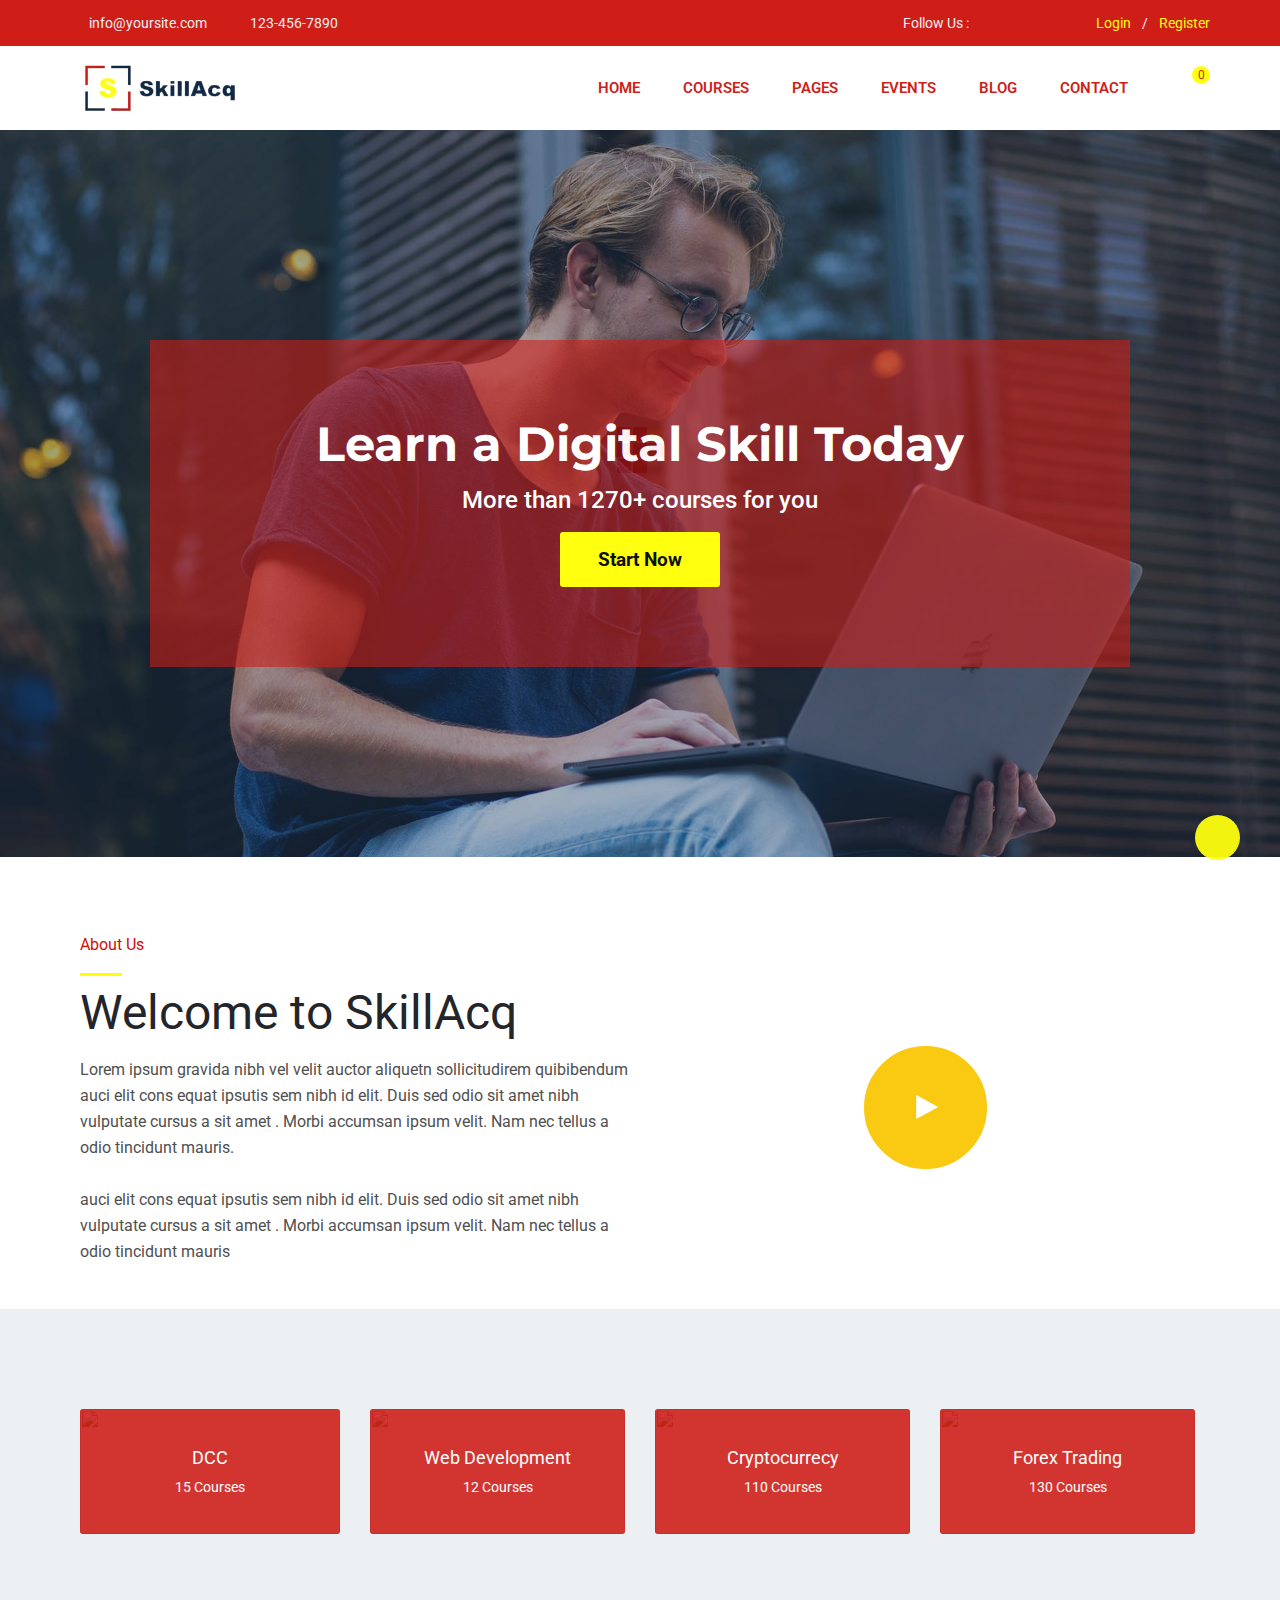
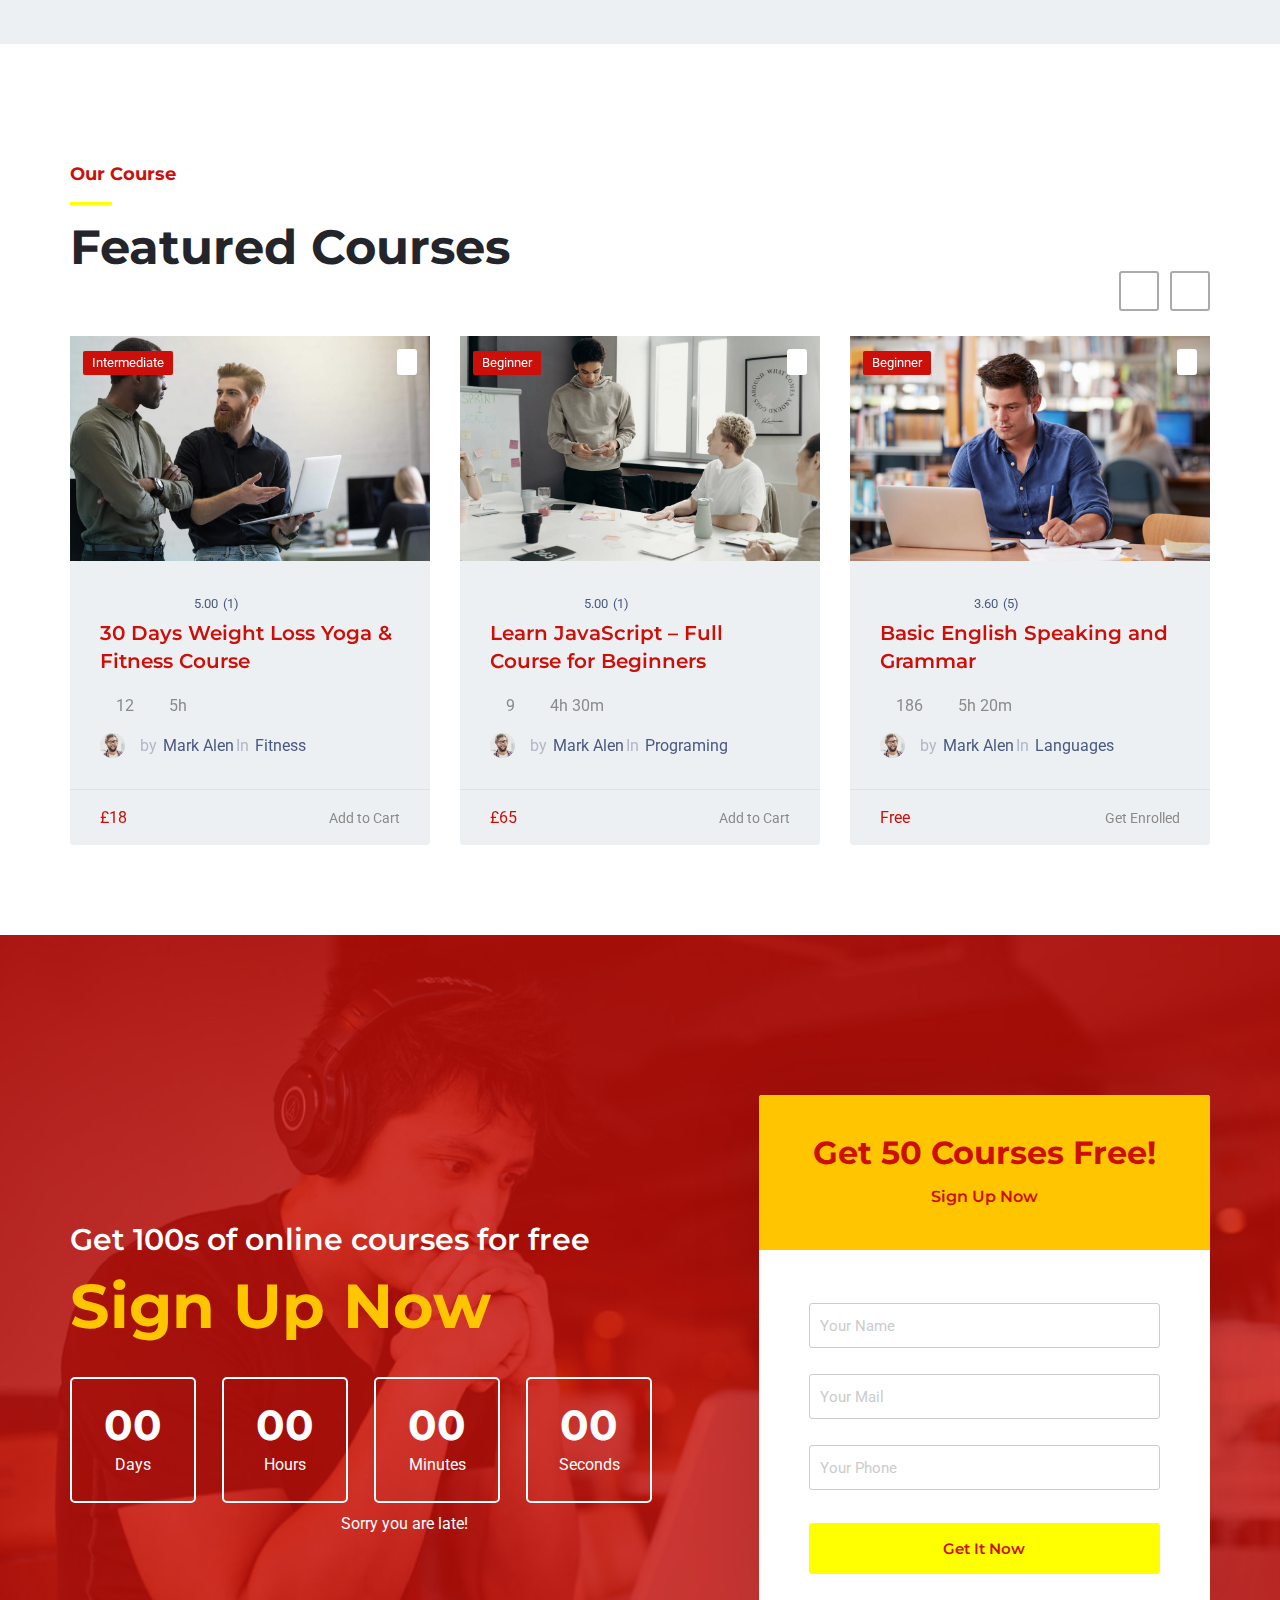
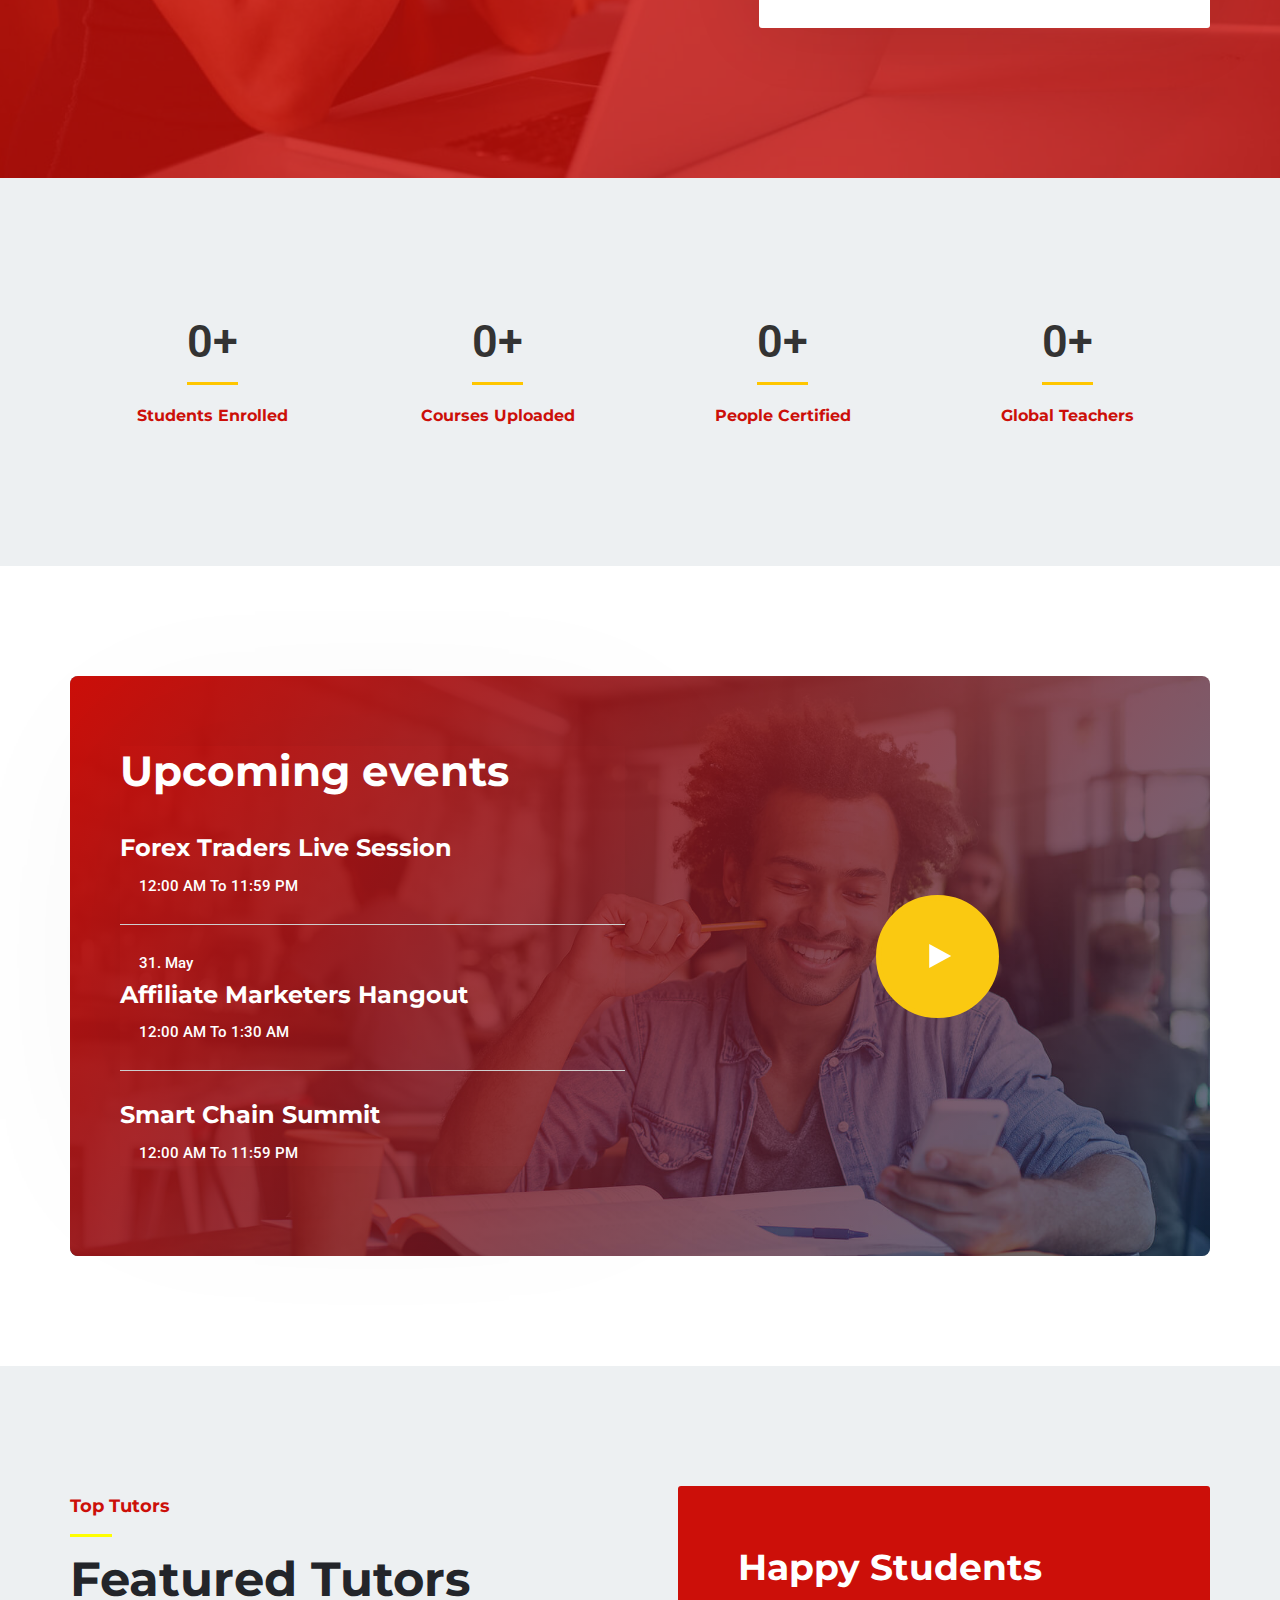
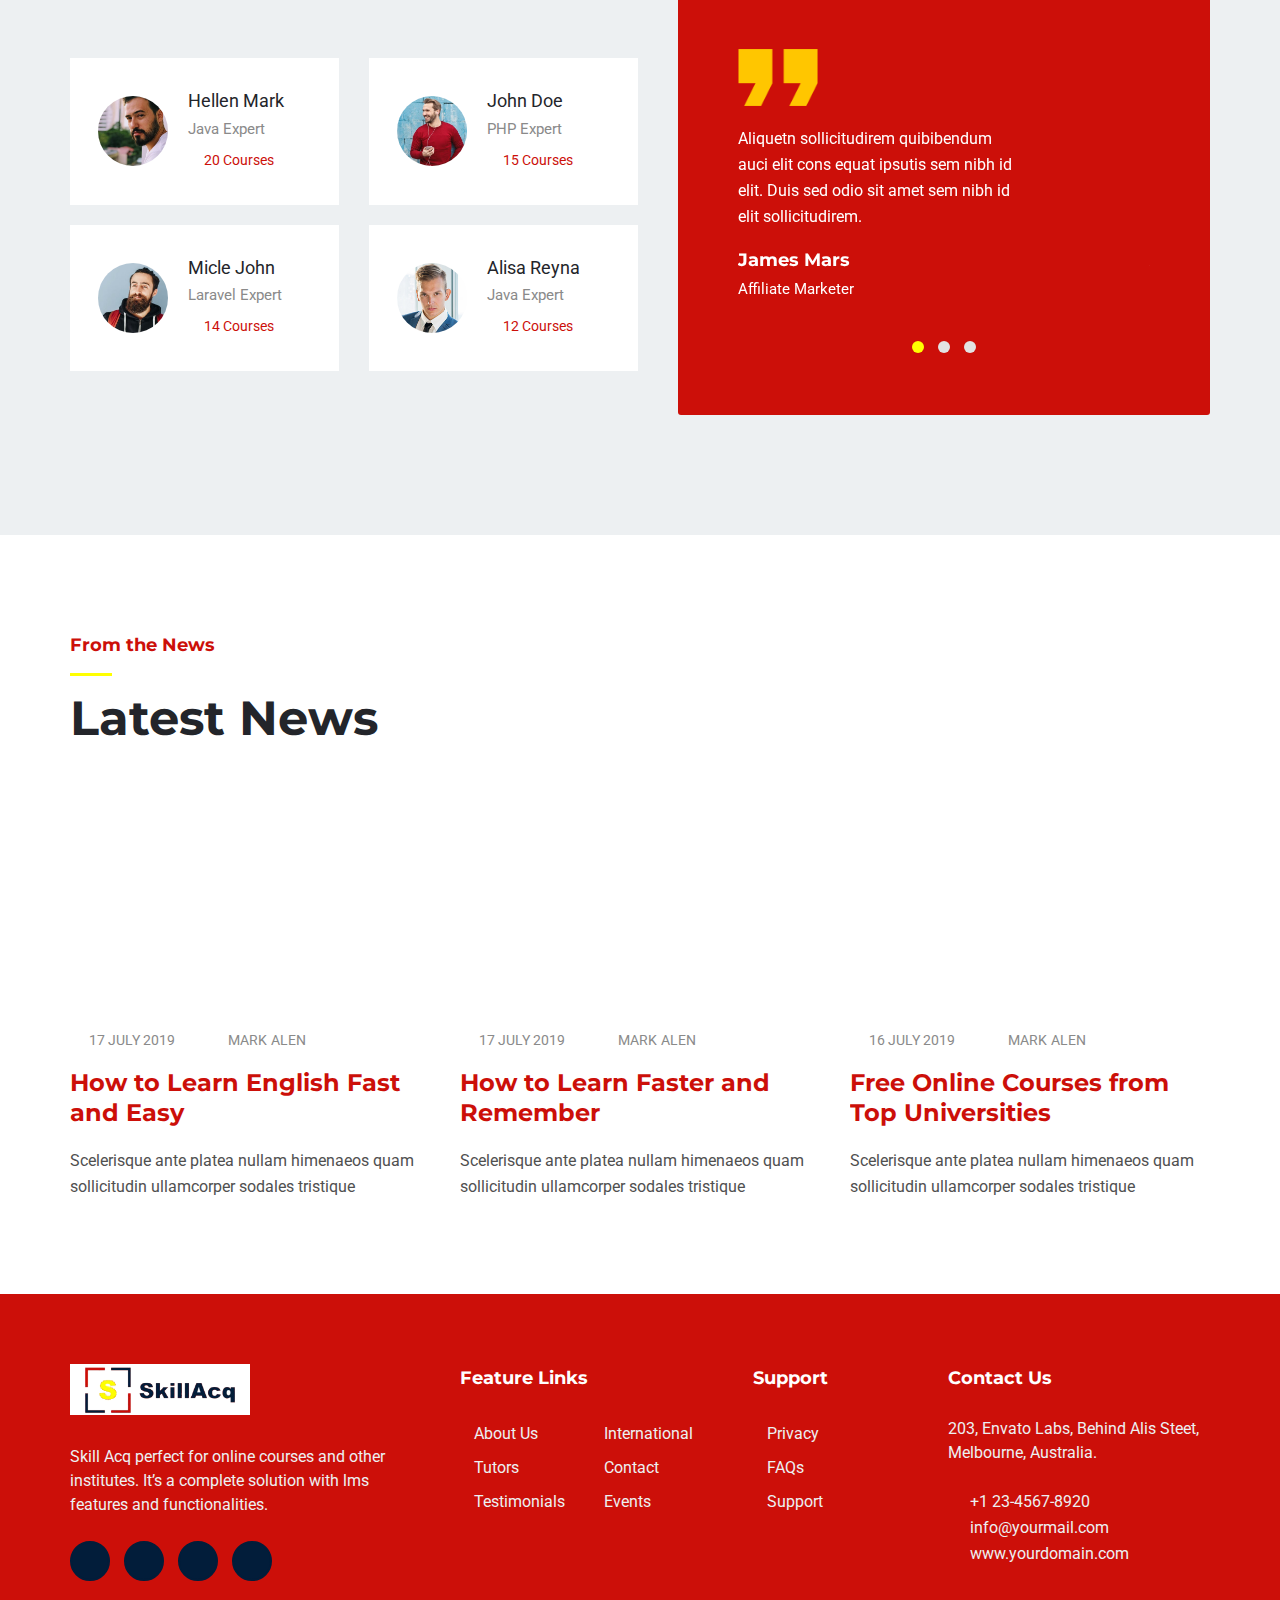
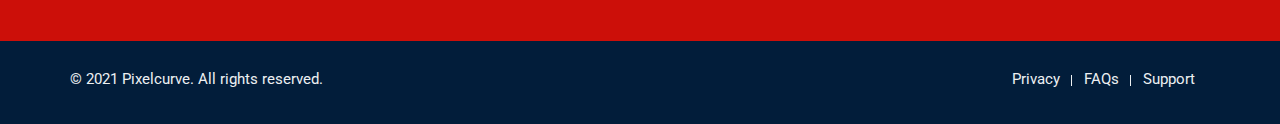
==== commit fb7dd4d8: "Changed the tutor font icon family to font awesome" ====
--- a/index.html
+++ b/index.html
@@ -1189,7 +1189,7 @@
                               <h2 class="widget-title">Support</h2>
                               <div class="menu-support-container">
                                   <ul id="menu-support" class="menu">
-                                    <li id="menu-item-3036" class="menu-item menu-item-type-custom menu-item-object-custom menu-item-3036"><a href="#">Privacy</a></li>
+                                    <li id="" class=""> <a href="#">Privacy</a></li>
                                     <li id="menu-item-3035" class="menu-item menu-item-type-post_type menu-item-object-page menu-item-3035"><a href="#">FAQs</a></li>
                                     <li id="menu-item-3037" class="menu-item menu-item-type-custom menu-item-object-custom menu-item-3037"><a href="#">Support</a></li>
                                   </ul>
--- a/tutor/wp-content/cache/autoptimize/11/css/autoptimize_35073c8c8b696e4f6dfec2a134ed7275.css
+++ b/tutor/wp-content/cache/autoptimize/11/css/autoptimize_35073c8c8b696e4f6dfec2a134ed7275.css
@@ -20864,7 +20864,7 @@
 
 .tutor-course-loop-price>.price .tutor-loop-cart-btn-wrap a::before {
 	content: "\e915";
-	font-family: "tutor" !important;
+	font-family: "Font Awesome 5 Free" !important;
 	speak: none;
 	font-style: normal;
 	font-weight: normal;
@@ -60770,8 +60770,8 @@
 
 .site-footer .widget ul.menu li:before {
 	color: #ffff01;
-	content: "\f133";
-	font-family: "Flaticon";
+	content: "\f105";
+	font-family: "Font Awesome 5 Free";
 	left: 0;
 	position: absolute;
 	top: 4px;
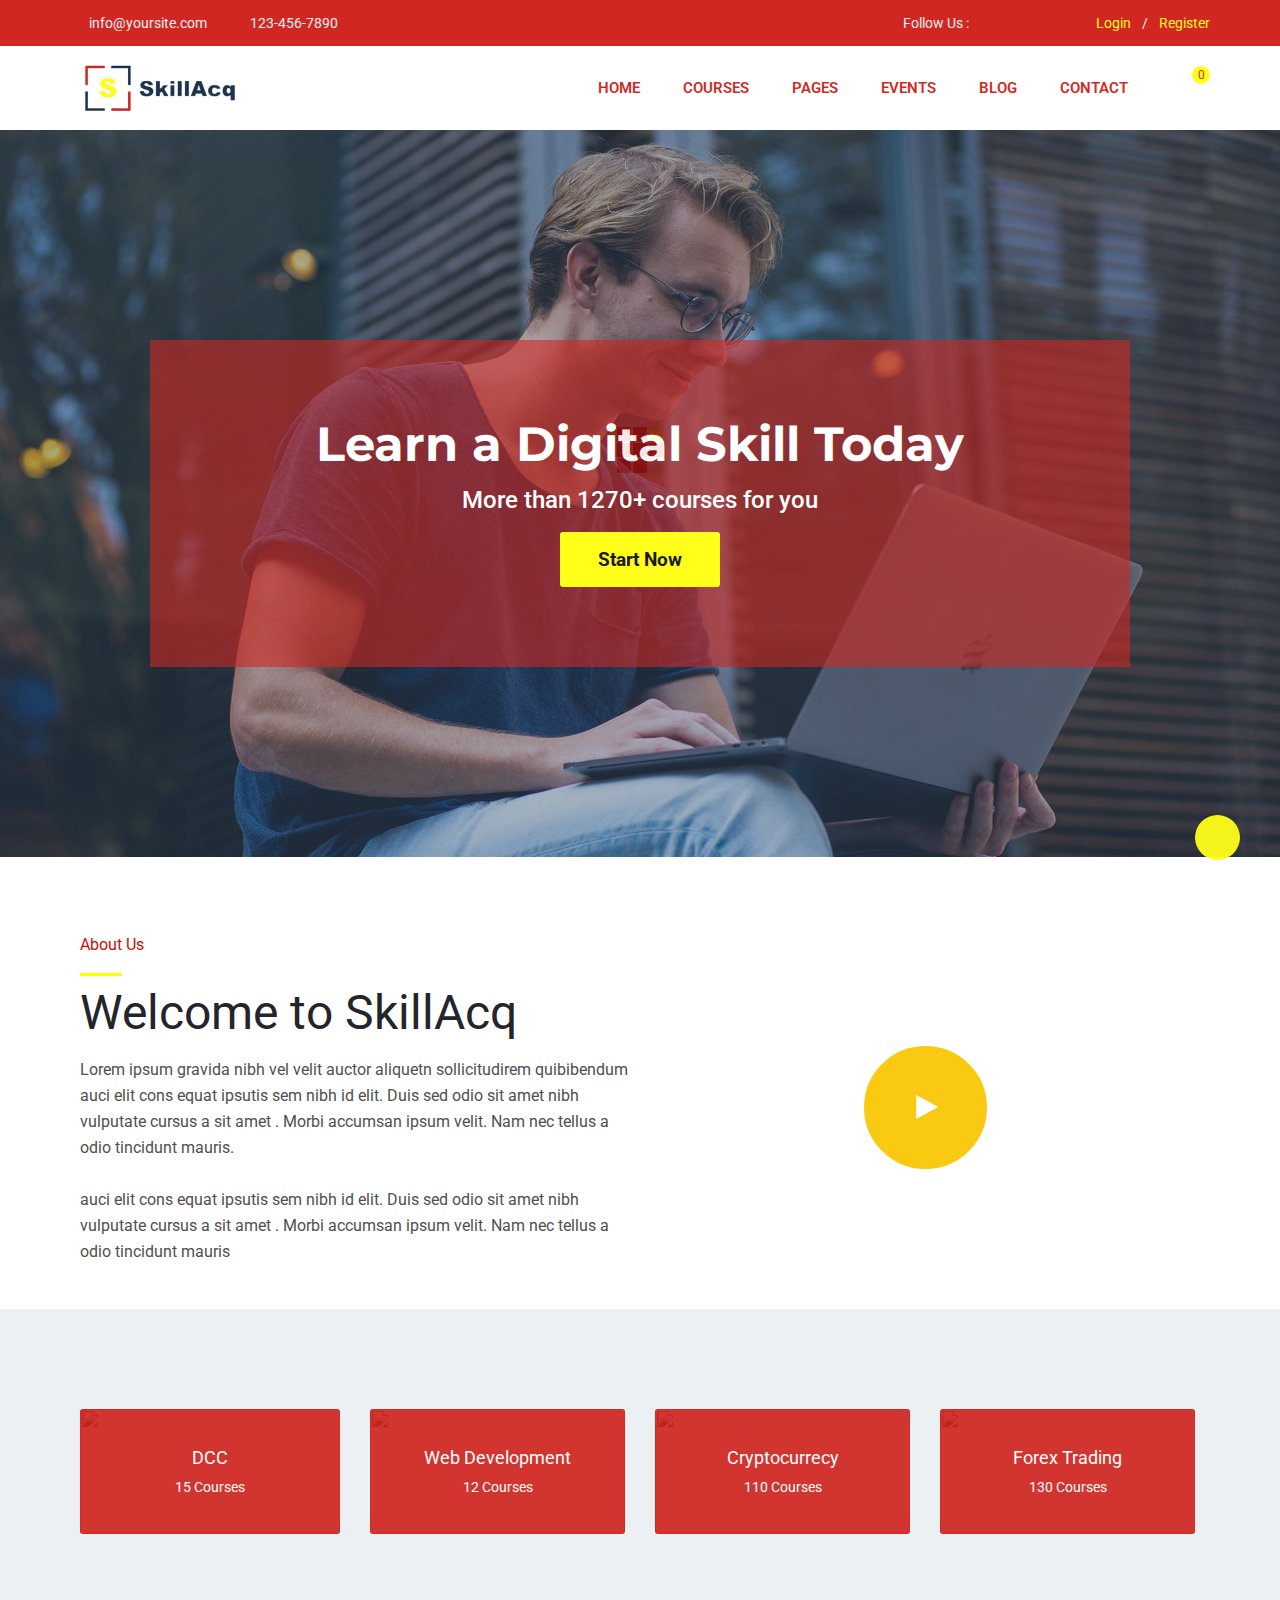
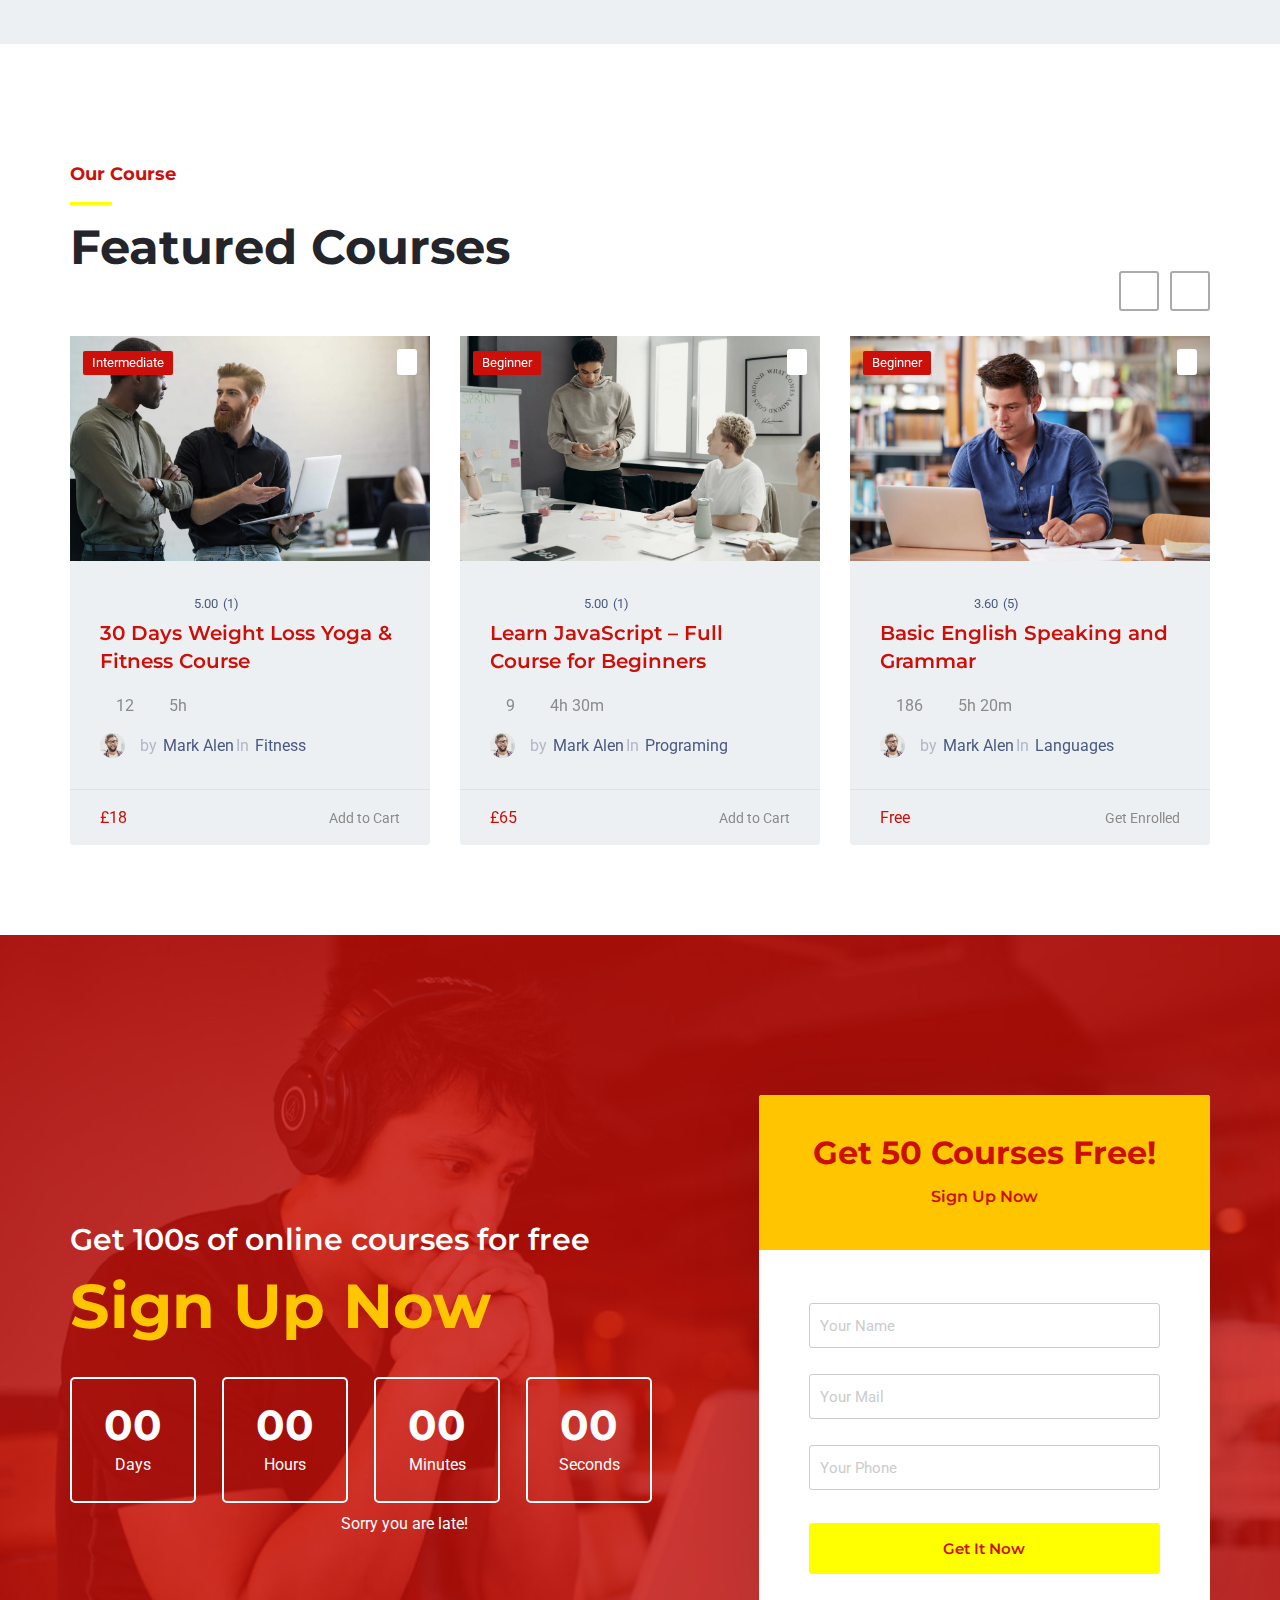
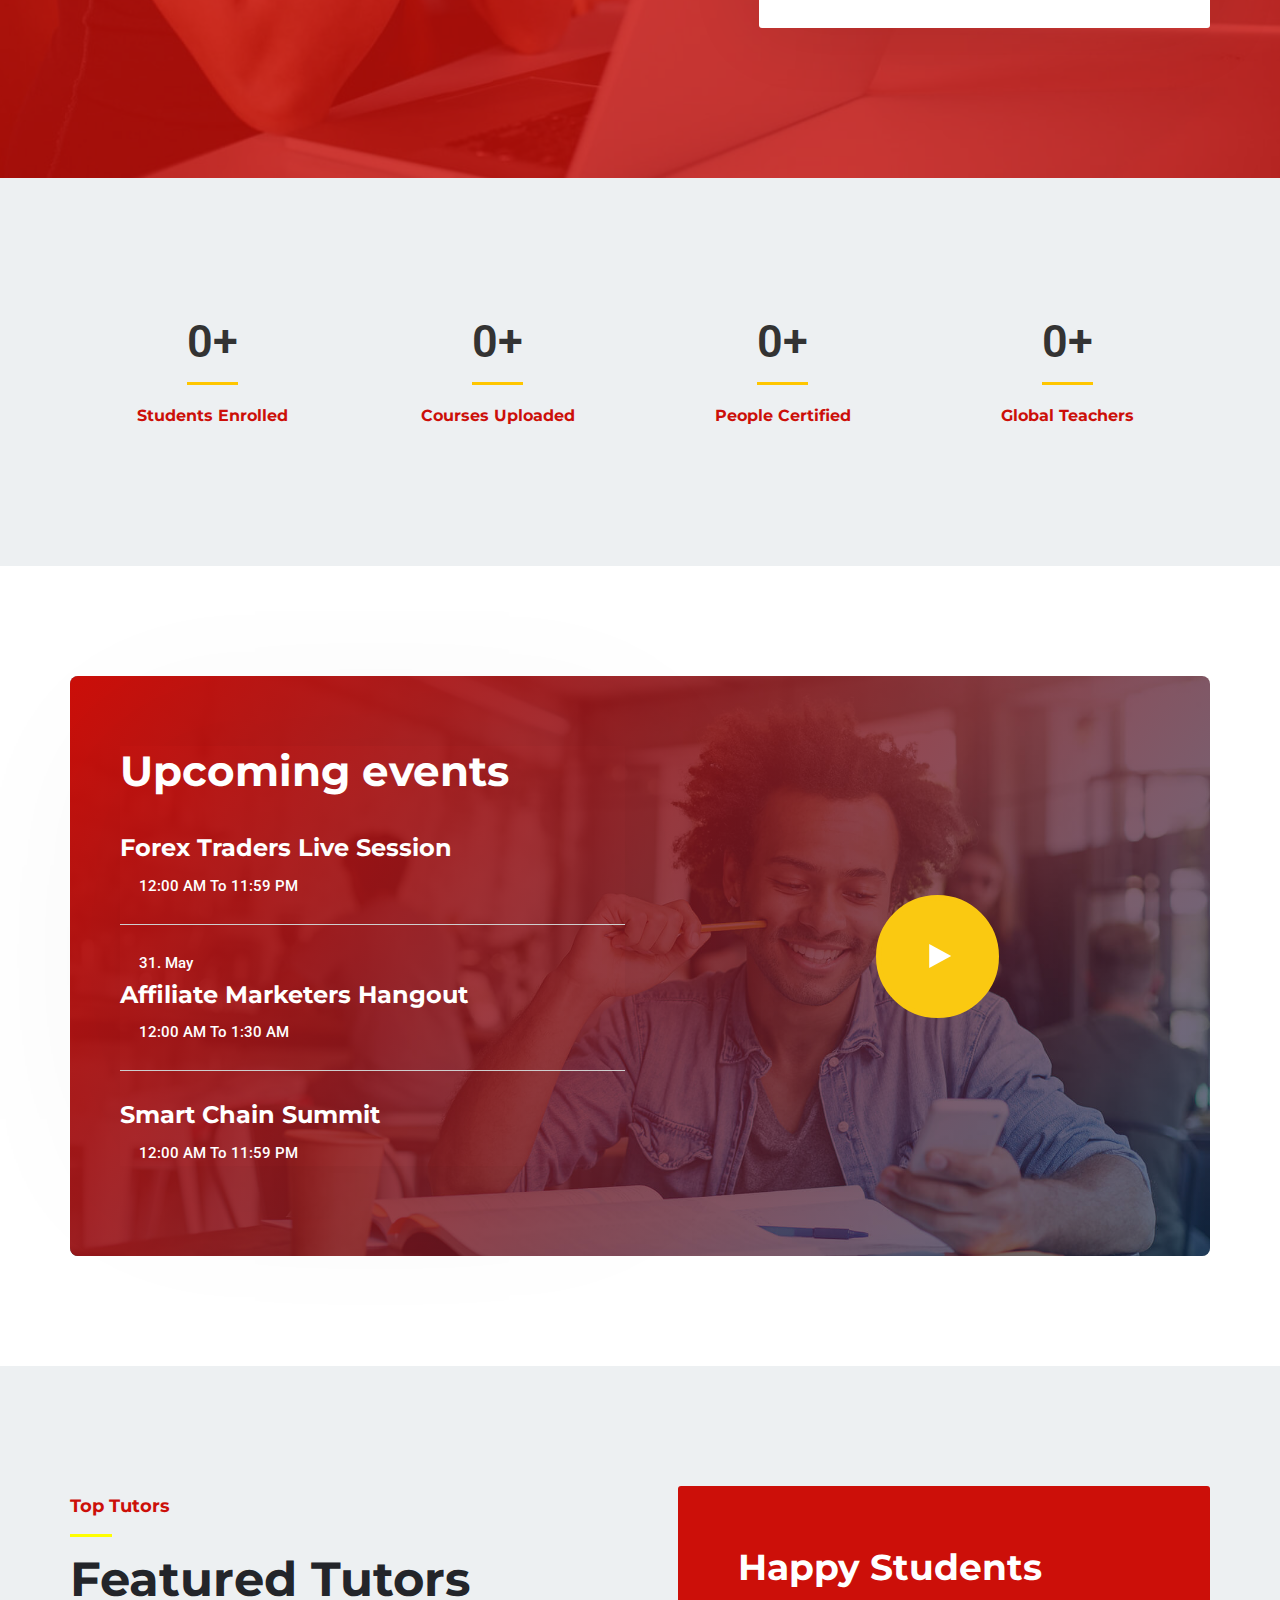
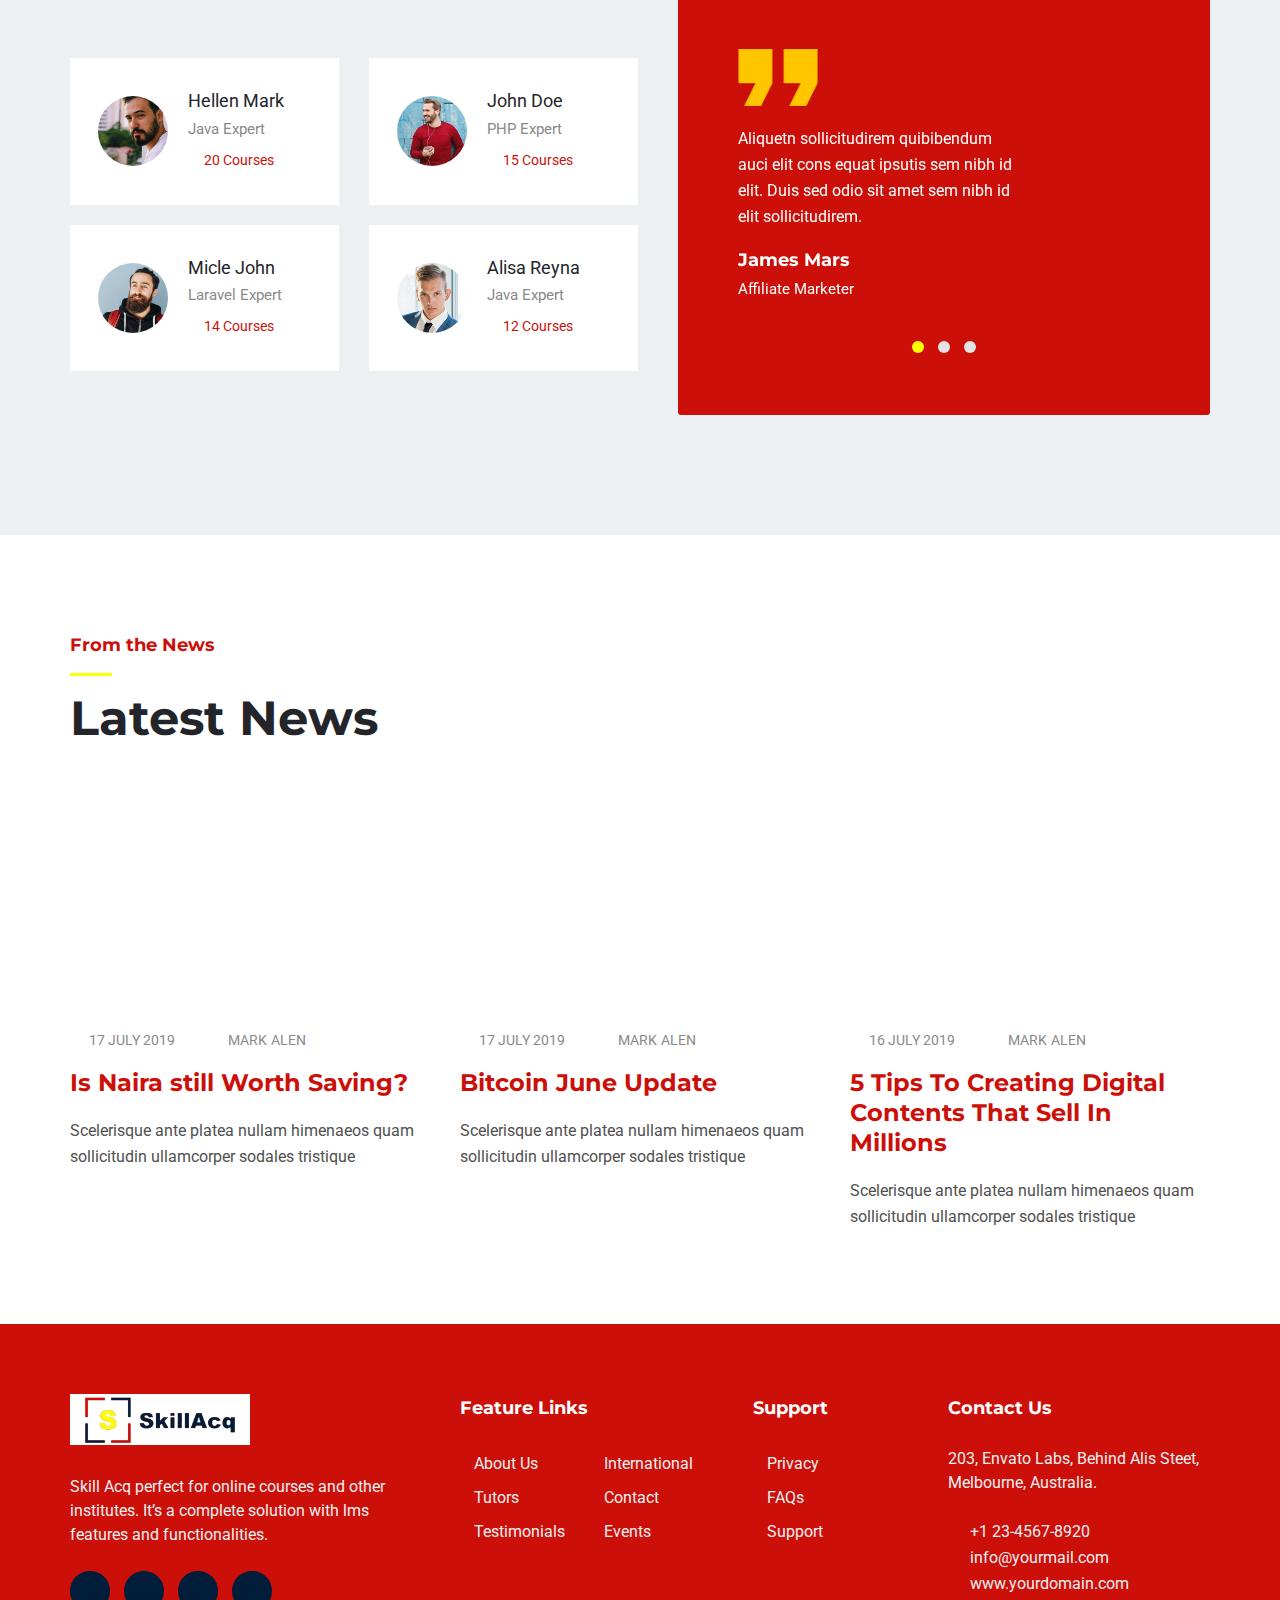
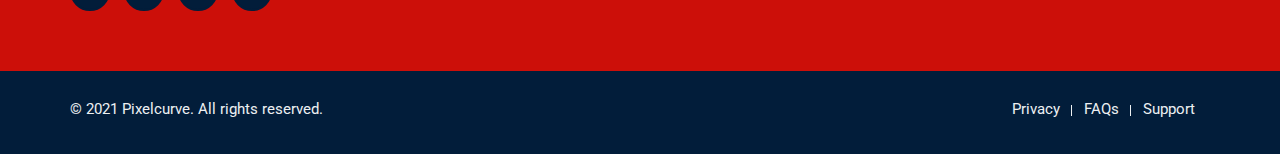
==== commit 60b18644: "Changed the blogging headers" ====
--- a/index.html
+++ b/index.html
@@ -1098,7 +1098,7 @@
                                                          <li><i class="fas fa-user"></i><a href="../author/wpadmin/index.html"> Mark Alen</a></li>
                                                       </ul>
                                                       <a href="../how-to-learn-english-fast-and-easy/index.html">
-                                                         <h3 class="news-title">How to Learn English Fast and Easy</h3>
+                                                         <h3 class="news-title">Is Naira still Worth Saving?</h3>
                                                       </a>
                                                       <p>Scelerisque ante platea nullam himenaeos quam sollicitudin ullamcorper sodales tristique</p>
                                                    </div>
@@ -1113,7 +1113,7 @@
                                                          <li><i class="fas fa-user"></i><a href="../author/wpadmin/index.html"> Mark Alen</a></li>
                                                       </ul>
                                                       <a href="../how-to-learn-faster-and-remember/index.html">
-                                                         <h3 class="news-title">How to Learn Faster and Remember</h3>
+                                                         <h3 class="news-title">Bitcoin June Update</h3>
                                                       </a>
                                                       <p>Scelerisque ante platea nullam himenaeos quam sollicitudin ullamcorper sodales tristique</p>
                                                    </div>
@@ -1128,7 +1128,7 @@
                                                          <li><i class="fas fa-user"></i><a href="../author/wpadmin/index.html"> Mark Alen</a></li>
                                                       </ul>
                                                       <a href="../free-online-courses-from-top-universities-2/index.html">
-                                                         <h3 class="news-title">Free Online Courses from Top Universities</h3>
+                                                         <h3 class="news-title">5 Tips To Creating Digital Contents That Sell In Millions</h3>
                                                       </a>
                                                       <p>Scelerisque ante platea nullam himenaeos quam sollicitudin ullamcorper sodales tristique</p>
                                                    </div>
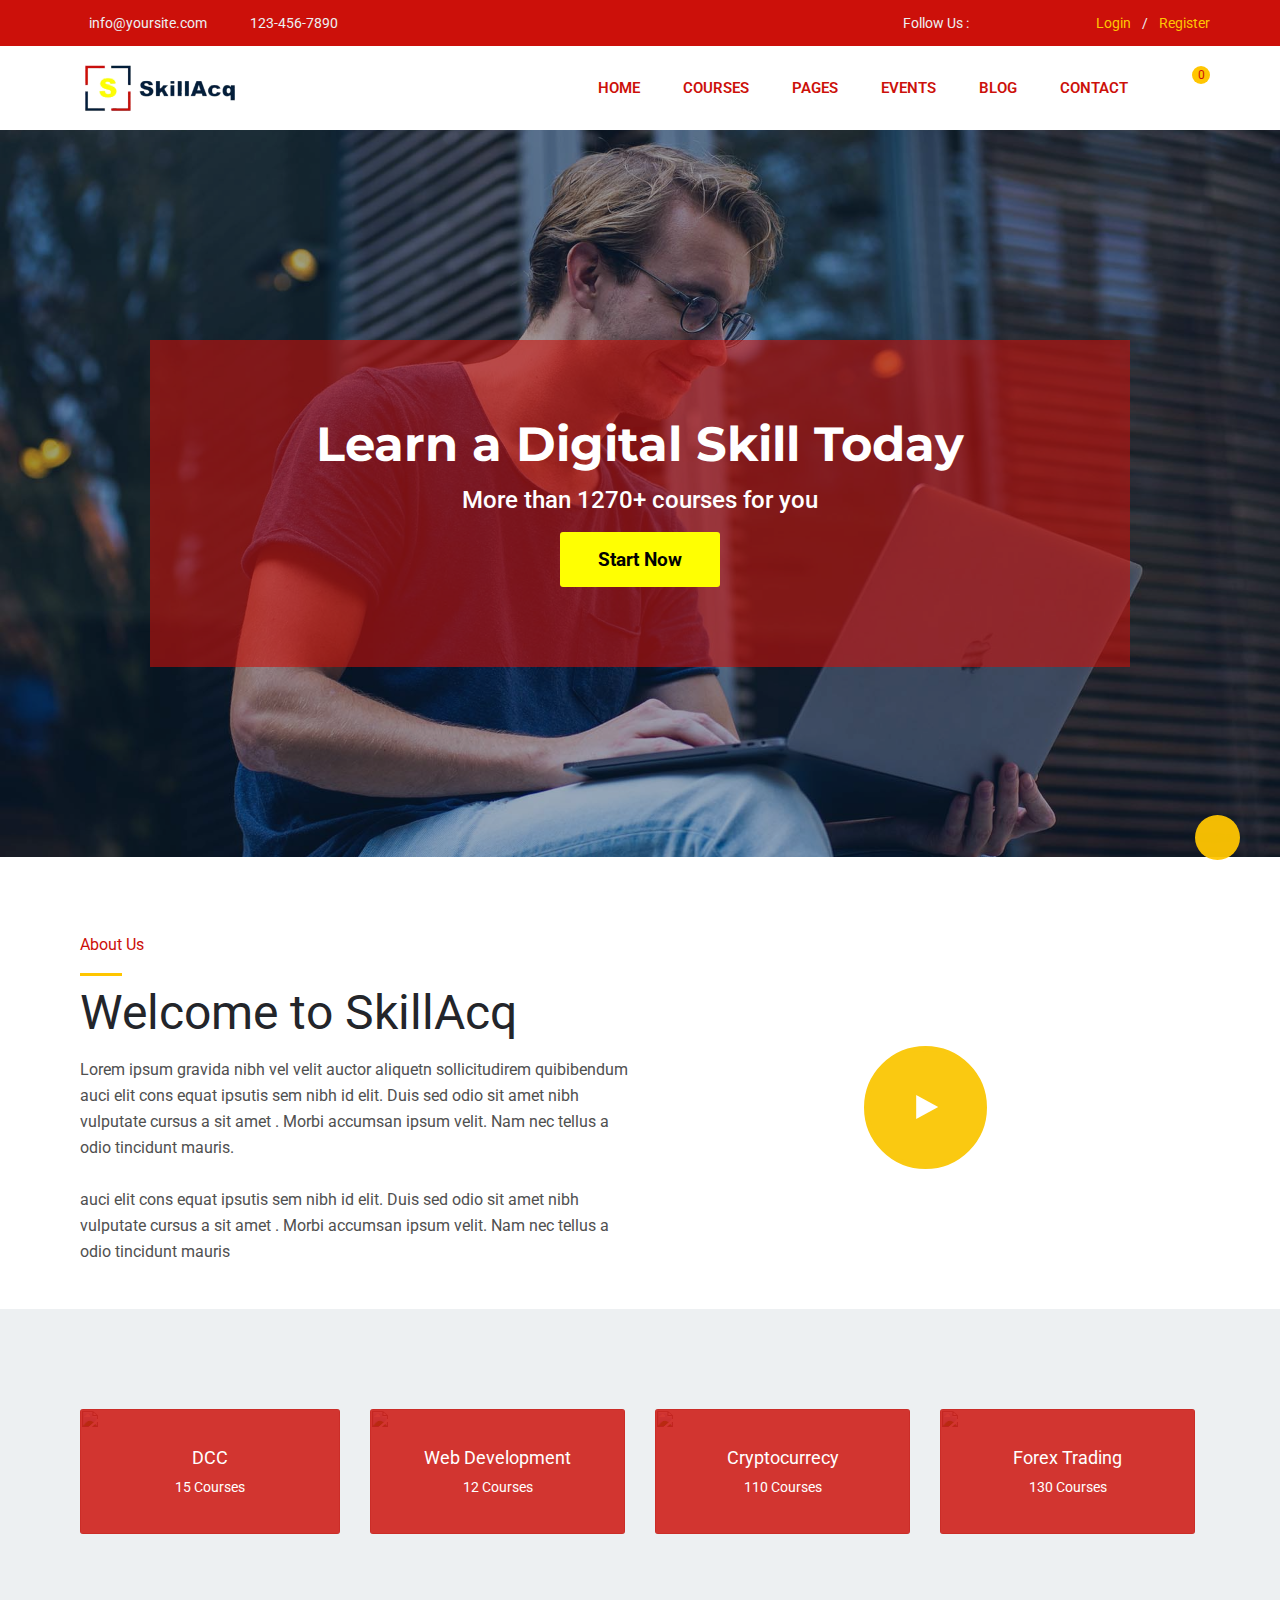
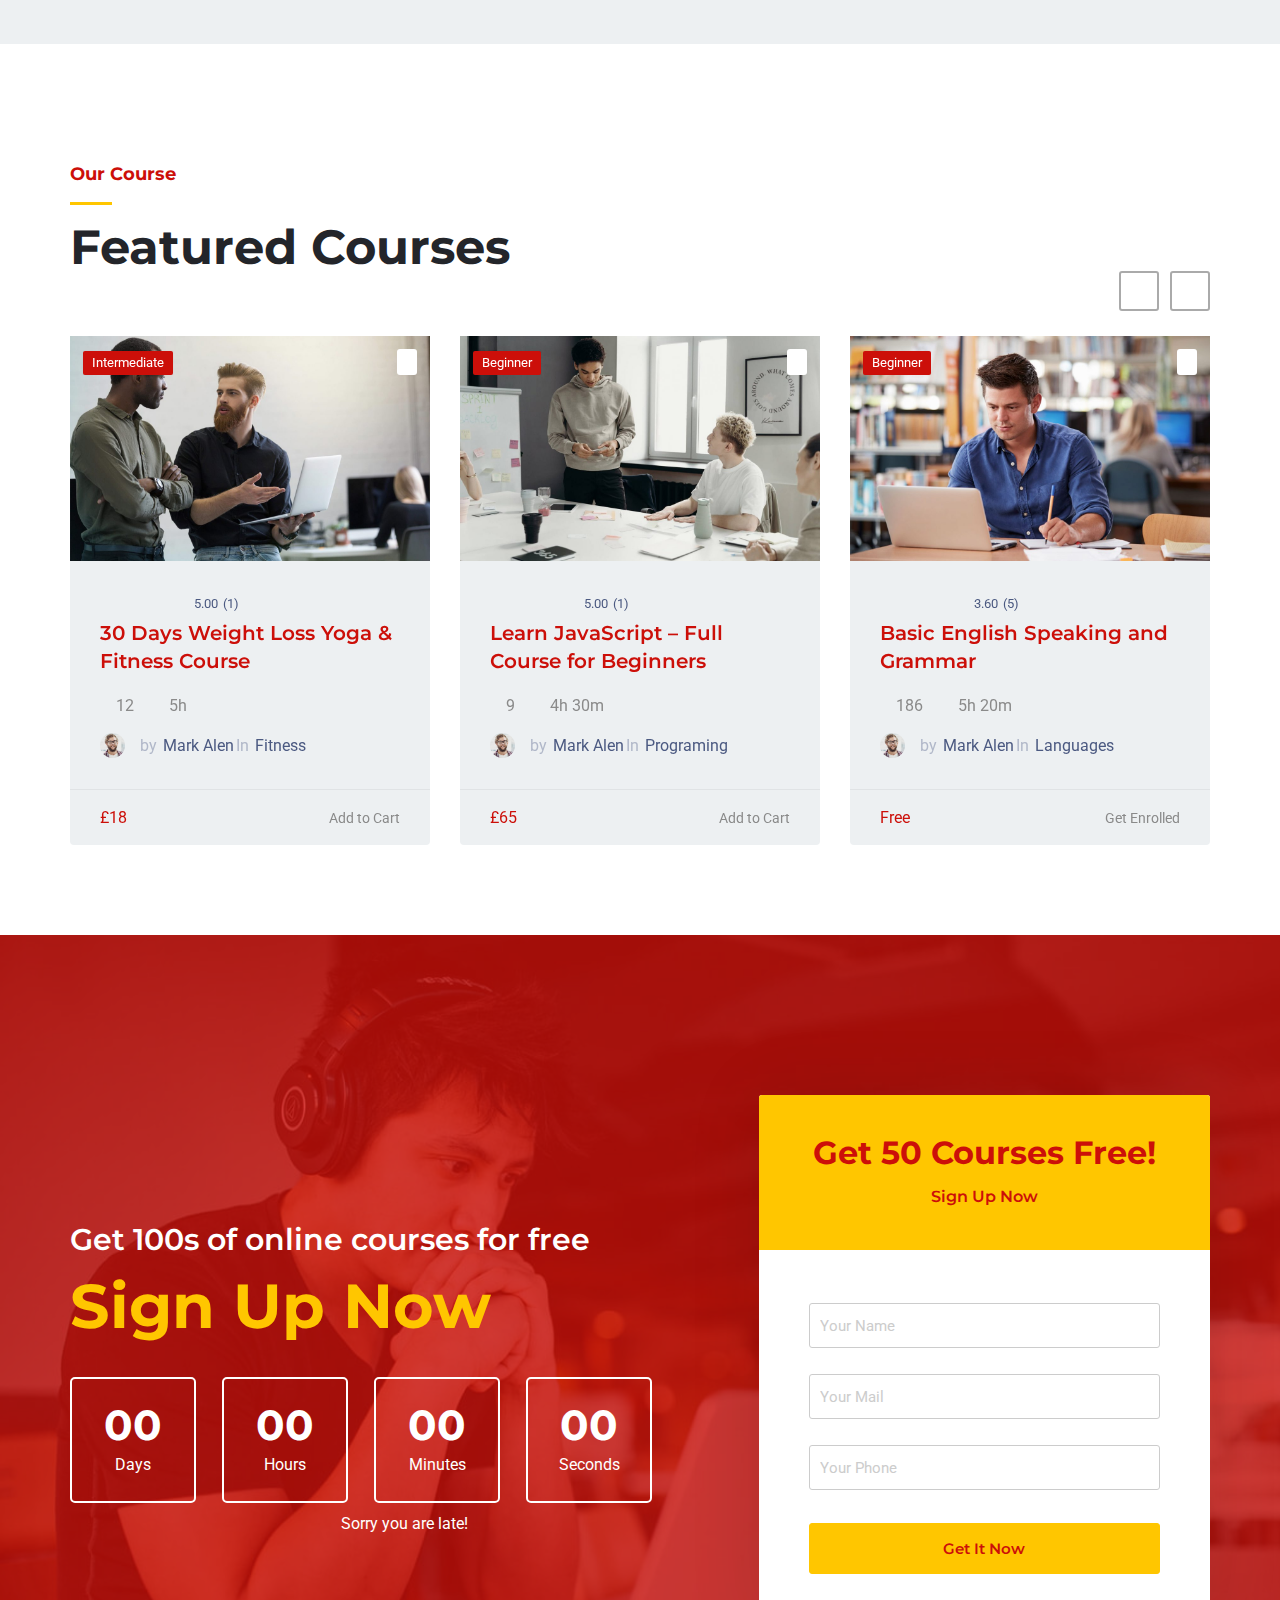
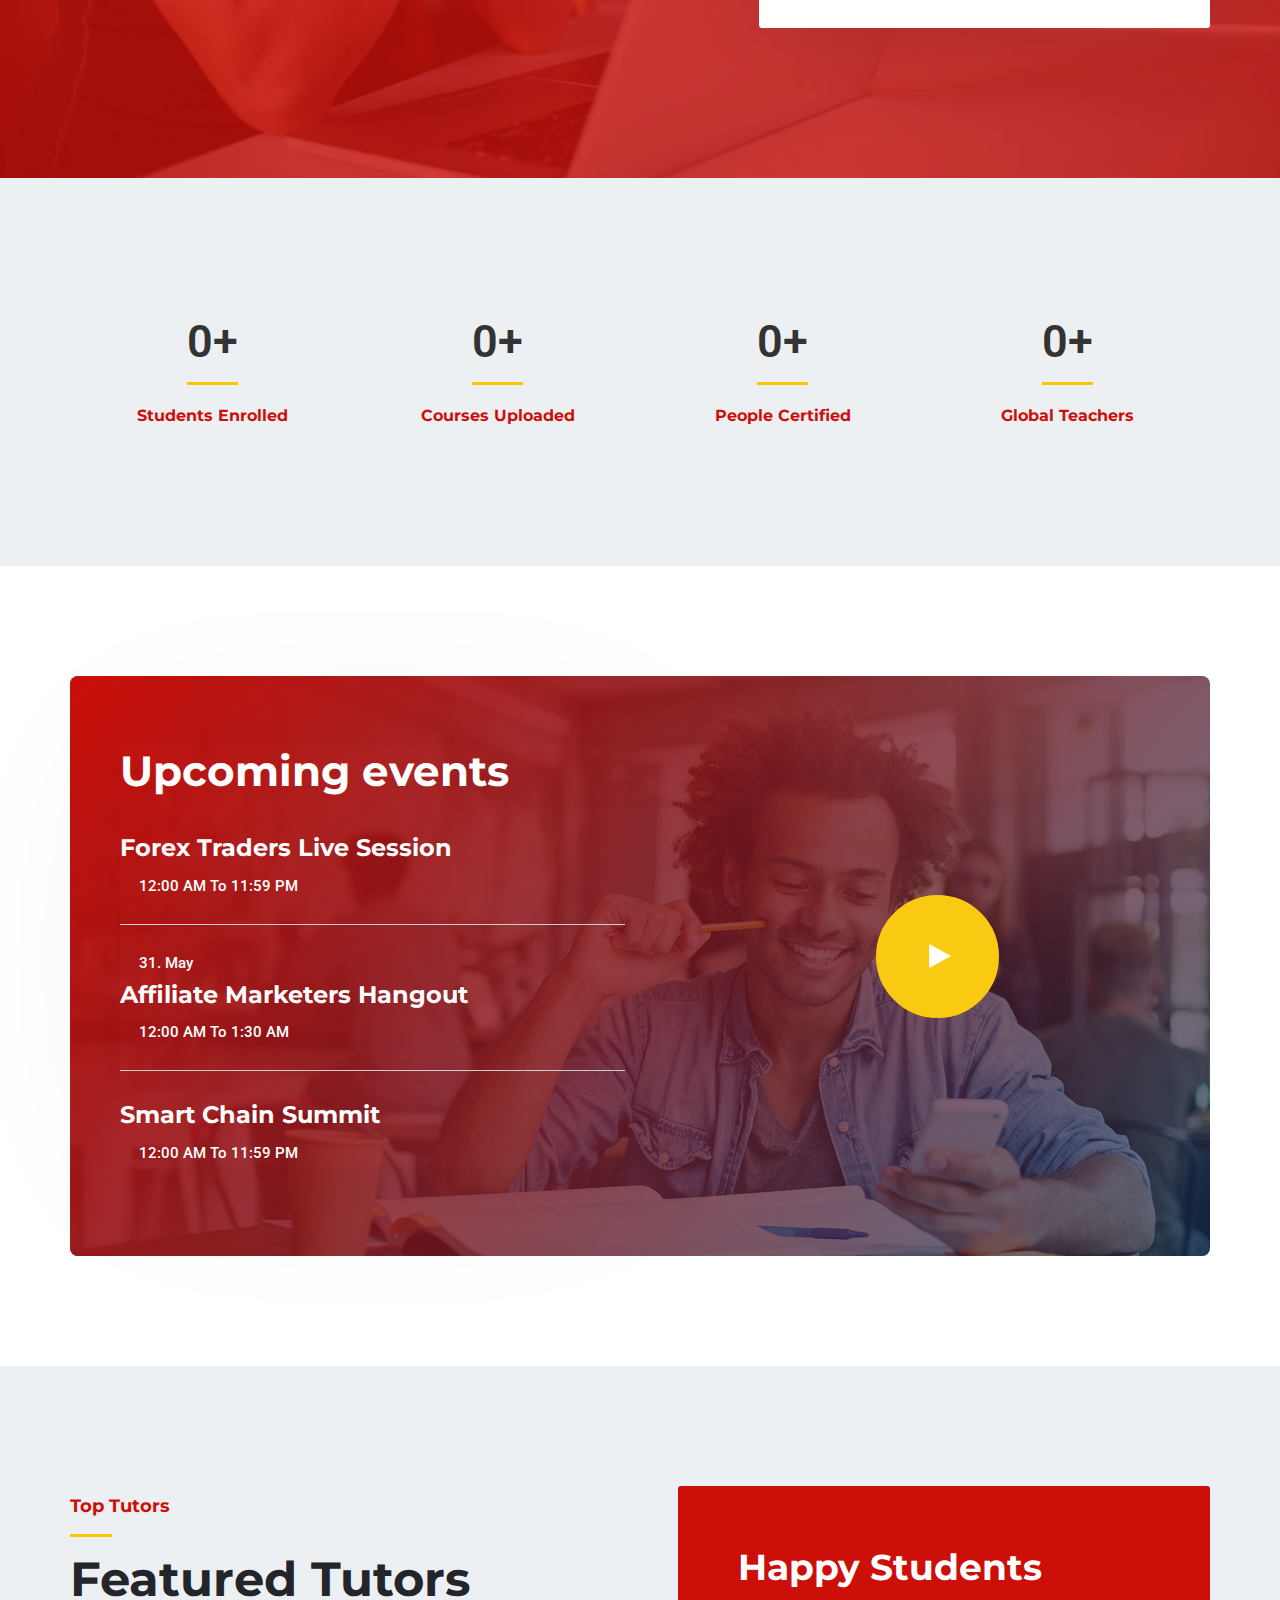
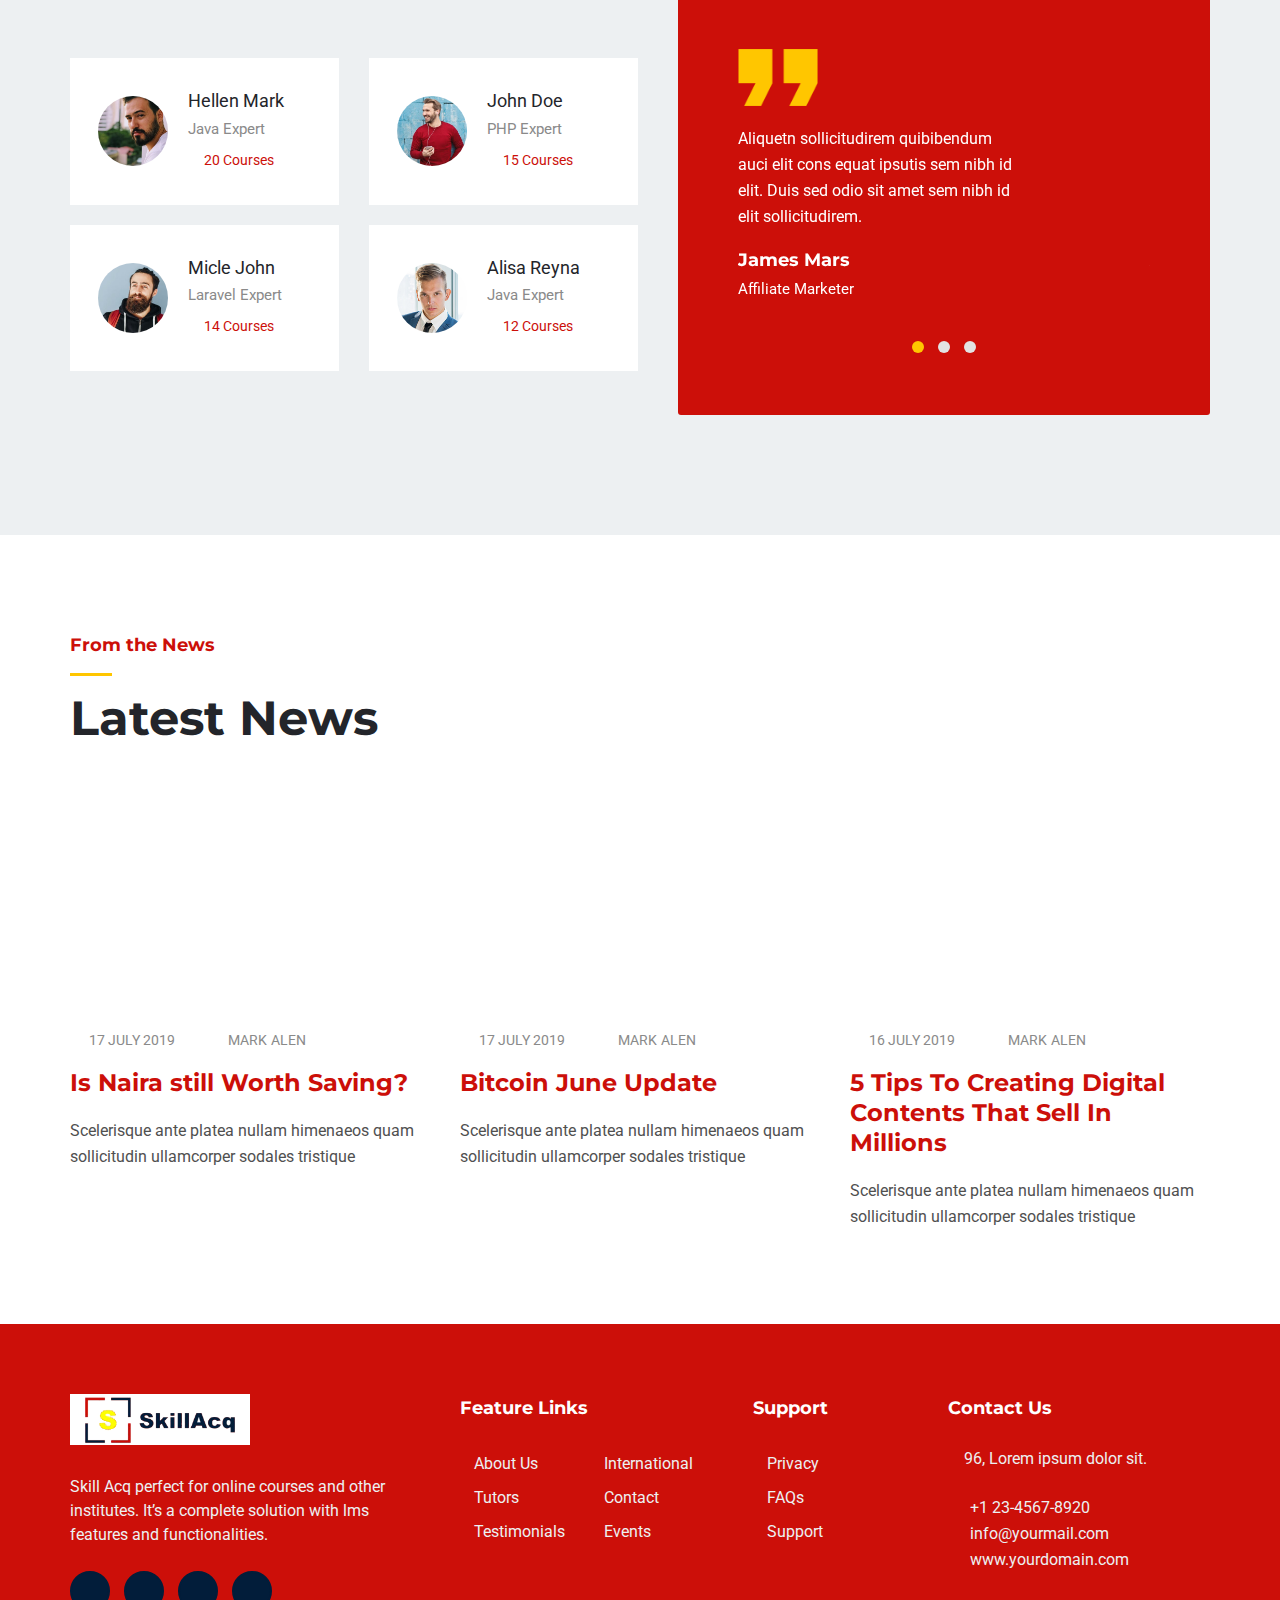
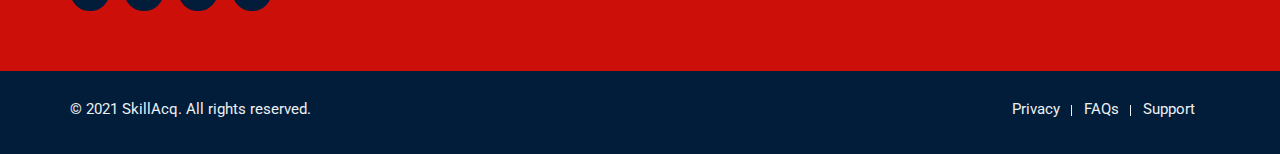
==== commit 99e7e609: "Just added the course page" ====
--- a/index.html
+++ b/index.html
@@ -88,9 +88,9 @@
                   </div>
                   <div class="login-register">
                      <ul>
-                        <li> <a href="../dashboard/index.html">Login</a></li>
+                        <li> <a href="">Login</a></li>
                         <li class="top-seperator">/</li>
-                        <li> <a href="../student-registration/index.html">Register</a></li>
+                        <li> <a href="">Register</a></li>
                      </ul>
                   </div>
                </div>
@@ -103,7 +103,7 @@
                   <div class="header-right-icon d-inline-block pull-right ">
                      <ul>
                         <li class="top-search"><a href="javascript:void(0)" id="search"><i class="fas fa-search"></i></a></li>
-                        <li class="top-shopping-cart"><a href="../cart/index.html"><i class="fas fa-shopping-cart"></i><span>0</span></a></li>
+                        <li class="top-shopping-cart"><a href="#"><i class="fas fa-shopping-cart"></i><span>0</span></a></li>
                      </ul>
                   </div>
                   <div class="navigation-section d-inline-block pull-right ">
@@ -123,32 +123,13 @@
                                  </ul>
                               </li>
                               <li id="menu-item-4810" class="menu-item menu-item-type-custom menu-item-object-custom menu-item-has-children menu-item-4810">
-                                 <a href="../courses/index.html">
+                                 <a href="#">
                                     Courses
                                     <svg class="icon icon-angle-down" aria-hidden="true" role="img">
                                        <use href="#icon-angle-down" xlink:href="#icon-angle-down"></use>
                                     </svg>
                                  </a>
-                                 <ul class="sub-menu">
-                                    <li id="menu-item-5288" class="menu-item menu-item-type-post_type menu-item-object-page menu-item-5288"><a href="#">Tutor Dashboard</a></li>
-                                    <li id="menu-item-5289" class="menu-item menu-item-type-post_type menu-item-object-page menu-item-5289"><a href="#">Student Registration</a></li>
-                                    <li id="menu-item-5291" class="menu-item menu-item-type-post_type menu-item-object-page menu-item-5291"><a href="#">Instructor Registration</a></li>
-                                    <li id="menu-item-5707" class="menu-item menu-item-type-custom menu-item-object-custom menu-item-has-children menu-item-5707">
-                                       <a href="#">
-                                          Course Grid Variations
-                                          <svg class="icon icon-angle-down" aria-hidden="true" role="img">
-                                             <use href="#icon-angle-down" xlink:href="#icon-angle-down"></use>
-                                          </svg>
-                                       </a>
-                                       <ul class="sub-menu">
-                                          <li id="menu-item-5708" class="menu-item menu-item-type-post_type menu-item-object-page menu-item-5708"><a href="#">Course Grid 1</a></li>
-                                          <li id="menu-item-5709" class="menu-item menu-item-type-post_type menu-item-object-page menu-item-5709"><a href="#">Course Grid 2</a></li>
-                                       </ul>
-                                    </li>
-                                    <li id="menu-item-5670" class="menu-item menu-item-type-post_type menu-item-object-page menu-item-5670"><a href="../course-filter/index.html">Advanced Course Filter</a></li>
-                                    <li id="menu-item-5151" class="menu-item menu-item-type-post_type menu-item-object-courses menu-item-5151"><a href="../courses/the-complete-react-web-developer-course/index.html">Paid Course Single</a></li>
-                                    <li id="menu-item-5150" class="menu-item menu-item-type-post_type menu-item-object-courses menu-item-5150"><a href="../courses/teaching-children-english-online-course/index.html">Free Course Single</a></li>
-                                 </ul>
+                                 
                               </li>
                               <li id="menu-item-947" class="menu-item menu-item-type-custom menu-item-object-custom menu-item-has-children menu-item-947">
                                  <a title="						" href="#">
@@ -182,7 +163,7 @@
                                  </ul>
                               </li>
                               
-                              <li id="menu-item-5213" class="menu-item menu-item-type-post_type menu-item-object-page menu-item-5213"><a href="../contact/index.html">Contact</a></li>
+                              <li id="menu-item-5213" class="menu-item menu-item-type-post_type menu-item-object-page menu-item-5213"><a href="#">Contact</a></li>
                            </ul>
                         </div>
                      </nav>
@@ -1202,7 +1183,7 @@
                             <section id="text-3" class="widget widget_text">
                               <h2 class="widget-title">Contact Us</h2>
                               <div class="textwidget">
-                                  <p>203, Envato Labs, Behind Alis Steet, Melbourne, Australia.</p>
+                                  <p> <i class="fas fa-map-marked"></i> 96, Lorem ipsum dolor sit.</p>
                                   <div class="edubin-quickinfo">
                                     <div class="qicon icon-1"><i class="fas fa-phone-volume"></i>+1 23-4567-8920</div>
                                   </div>
@@ -1224,7 +1205,7 @@
                   <div class="row footer-cyperight-wrap">
                       <div class="col-md-6">
                         <div class="site-info">
-                            <p>© 2021 Pixelcurve. All rights reserved.</p>
+                            <p>© 2021 SkillAcq. All rights reserved.</p>
                         </div>
                       </div>
                       <div class="col-md-6 text-right text-ml-left">
--- a/tutor/wp-content/cache/autoptimize/11/css/autoptimize_35073c8c8b696e4f6dfec2a134ed7275.css
+++ b/tutor/wp-content/cache/autoptimize/11/css/autoptimize_35073c8c8b696e4f6dfec2a134ed7275.css
@@ -10337,7 +10337,7 @@
 }
 
 .edubin-carousel-dot-1 .slick-dots li.slick-active button {
-	background: #ffff01
+	background: #ffc600
 }
 
 .edubin-carousel-dot-1 .slick-dots li button:before {
@@ -10381,7 +10381,7 @@
 }
 
 .edubin_recent_post .edubin_recent_post_title a:hover {
-	color: #ffff01
+	color: #ffc600
 }
 
 .edubin_recent_post .date {
@@ -10457,7 +10457,7 @@
 }
 
 .edubin-section-title span.edubin-title-sperator {
-	background-color: #ffff01;
+	background-color: #ffc600;
 	display: inline-block;
 	height: 3px;
 	margin-bottom: 13px;
@@ -10467,7 +10467,7 @@
 }
 
 .edubin-section-title.title-style-three span.edubin-title-sperator:before {
-	background-color: #ffff01;
+	background-color: #ffc600;
 	bottom: 0;
 	content: "";
 	display: block;
@@ -10558,7 +10558,7 @@
 }
 
 .section-advancetitle-txt {
-	color: #ffff01;
+	color: #ffc600;
 	font-size: 80px;
 	font-weight: 800;
 	line-height: 28px;
@@ -10594,7 +10594,7 @@
 }
 
 .edubin-carousel-activation .slick-dots li button {
-	border: 1px solid #ffff01;
+	border: 1px solid #ffc600;
 	width: 12px;
 	height: 12px;
 	padding: 0;
@@ -10604,7 +10604,7 @@
 }
 
 .edubin-carousel-activation .slick-dots li.slick-active button {
-	background-color: #ffff01
+	background-color: #ffc600
 }
 
 .edubin-icon-category-style-1 .slick-slide .edubin-icon-category .single-category {
@@ -10685,7 +10685,7 @@
 }
 
 .edubin-icon-category-style-1 button.slick-arrow:hover {
-	background: #ffff01;
+	background: #ffc600;
 	color: #cc0f09
 }
 
@@ -10853,7 +10853,7 @@
 	font-weight: 400;
 	line-height: 52px;
 	display: inline-block;
-	color: #ffff01
+	color: #ffc600
 }
 
 #edubin-slider .carousel-caption .edubin-slider-content {
@@ -10867,7 +10867,7 @@
 	padding: 12px 32px;
 	margin: 7px;
 	border-radius: 3px;
-	background: #ffff01;
+	background: #ffc600;
 	display: block;
 	-webkit-transition: .5s;
 	-moz-transition: .5s;
@@ -10876,8 +10876,8 @@
 }
 
 #edubin-slider .carousel-caption .edubin-slider-btn .rep-btn.left-btn {
-	background: #ffff01;
-	border: 2px solid #ffff01;
+	background: #ffc600;
+	border: 2px solid #ffc600;
 	color: #cc0f09;
 	font-weight: 600;
 	-webkit-transition: .5s;
@@ -10897,7 +10897,7 @@
 }
 
 #edubin-slider .carousel-caption .edubin-slider-btn .rep-btn.right-btn {
-	border: 2px solid #ffff01;
+	border: 2px solid #ffc600;
 	color: #cc0f09;
 	font-weight: 600;
 	-webkit-transition: .5s;
@@ -10935,8 +10935,8 @@
 #edubin-slider .edubin-slider-nav-style1 .carousel-control-prev-icon,
 #edubin-slider .edubin-slider-nav-style1 .carousel-control-next-icon {
 	background: 0 0;
-	border: 2px solid #ffff01;
-	color: #ffff01;
+	border: 2px solid #ffc600;
+	color: #ffc600;
 	height: 58px;
 	width: 58px;
 	display: flex;
@@ -10952,7 +10952,7 @@
 
 #edubin-slider .edubin-slider-nav-style1 .carousel-control-prev-icon:hover,
 #edubin-slider .edubin-slider-nav-style1 .carousel-control-next-icon:hover {
-	background: #ffff01;
+	background: #ffc600;
 	opacity: 1;
 	color: #fff;
 	-webkit-transition: .5s;
@@ -10975,8 +10975,8 @@
 #edubin-slider .edubin-slider-nav-style2 .carousel-control-prev-icon,
 #edubin-slider .edubin-slider-nav-style2 .carousel-control-next-icon {
 	background: 0 0;
-	border: 2px solid #ffff01;
-	color: #ffff01;
+	border: 2px solid #ffc600;
+	color: #ffc600;
 	height: 45px;
 	width: 45px;
 	display: flex;
@@ -10991,7 +10991,7 @@
 
 #edubin-slider .edubin-slider-nav-style2 .carousel-control-prev-icon:hover,
 #edubin-slider .edubin-slider-nav-style2 .carousel-control-next-icon:hover {
-	background: #ffff01;
+	background: #ffc600;
 	opacity: 1;
 	color: #fff;
 	-webkit-transition: .5s;
@@ -11024,8 +11024,8 @@
 
 #edubin-slider .edubin-slider-nav-style3 .carousel-control-prev-icon,
 #edubin-slider .edubin-slider-nav-style3 .carousel-control-next-icon {
-	background: #ffff01;
-	border: 3px solid #ffff01;
+	background: #ffc600;
+	border: 3px solid #ffc600;
 	color: #fff;
 	height: 45px;
 	width: 45px;
@@ -11078,8 +11078,8 @@
 
 #edubin-slider .edubin-slider-nav-style4 .carousel-control-prev-icon,
 #edubin-slider .edubin-slider-nav-style4 .carousel-control-next-icon {
-	background: #ffff01;
-	border: 3px solid #ffff01;
+	background: #ffc600;
+	border: 3px solid #ffc600;
 	color: #fff;
 	height: 52px;
 	width: 62px;
@@ -11128,8 +11128,8 @@
 }
 
 #edubin-slider .edubin-slider-nav-style5 a.edubin-nav i:hover {
-	background: #ffff01;
-	border-color: #ffff01;
+	background: #ffc600;
+	border-color: #ffc600;
 	color: #cc0f09;
 	-webkit-transition: all .3s linear;
 	transition: all .3s linear
@@ -11164,7 +11164,7 @@
 }
 
 #edubin-slider .carousel-indicators li.active {
-	background: #ffff01
+	background: #ffc600
 }
 
 #edubin-slider .carousel-item img.edubin-slider-image {
@@ -11349,7 +11349,7 @@
 }
 
 .edubin-event ul li .edubin-single-event span i {
-	color: #ffff01;
+	color: #ffc600;
 	margin-right: 3px
 }
 
@@ -11368,7 +11368,7 @@
 }
 
 .edubin-event ul li .edubin-single-event a:hover h4 {
-	color: #ffff01
+	color: #ffc600
 }
 
 .edubin-single-event-addon {
@@ -11390,7 +11390,7 @@
 }
 
 .edubin-single-event-addon .event-meta-wrap>span i {
-	color: #ffff01;
+	color: #ffc600;
 	margin-right: 4px
 }
 
@@ -11428,7 +11428,7 @@
 	width: 60px;
 	height: 60px;
 	border-radius: 50%;
-	background-color: #ffff01;
+	background-color: #ffc600;
 	text-align: center;
 	display: flex;
 	align-items: center;
@@ -11442,7 +11442,7 @@
 }
 
 .edubin-single-event-addon a:hover h4 {
-	color: #ffff01;
+	color: #ffc600;
 	-webkit-transition: all .4s linear;
 	transition: all .4s linear
 }
@@ -11494,7 +11494,7 @@
 	width: 60px;
 	height: 60px;
 	border-radius: 50%;
-	background-color: #ffff01;
+	background-color: #ffc600;
 	text-align: center;
 	display: flex;
 	align-items: center;
@@ -11505,7 +11505,7 @@
 	font-size: 14px;
 	color: #cc0f09;
 	font-weight: 600;
-	background-color: #ffff01;
+	background-color: #ffc600;
 	text-align: center;
 	display: block;
 	padding: 8px 15px;
@@ -11522,7 +11522,7 @@
 	font-size: 14px;
 	color: #cc0f09;
 	font-weight: 600;
-	background-color: #ffff01;
+	background-color: #ffc600;
 	text-align: center;
 	display: block;
 	padding: 5px 15px;
@@ -11567,13 +11567,13 @@
 
 .edubin-course-cat>i {
 	font-size: 14px;
-	color: #ffff01;
+	color: #ffc600;
 	padding-right: 1px
 }
 
 .edubin-single-course-1 .course-content ul li>i {
 	font-size: 14px;
-	color: #ffff01
+	color: #ffc600
 }
 
 .edubin-course-rate {
@@ -11606,7 +11606,7 @@
 }
 
 .edubin-single-course-1 .course-content .course-title a:hover {
-	color: #ffff01
+	color: #ffc600
 }
 
 .edubin-single-course-1 .course-bottom {
@@ -11645,7 +11645,7 @@
 }
 
 .edubin-single-course-1 .course-bottom .name a:hover h6 {
-	color: #ffff01
+	color: #ffc600
 }
 
 .edubin-single-course-1 .course-bottom .admin {
@@ -11682,7 +11682,7 @@
 }
 
 .edubin-single-course-1 .course-bottom .admin ul li i {
-	color: #ffff01
+	color: #ffc600
 }
 
 .edubin-single-course-1 .course-bottom .admin ul li a {
@@ -11693,7 +11693,7 @@
 }
 
 .edubin-single-course-1 .course-bottom .admin ul li a:hover {
-	color: #ffff01
+	color: #ffc600
 }
 
 .edubin-single-course-1 .course-bottom .admin ul li a span {
@@ -11744,7 +11744,7 @@
 	top: 0;
 	left: 0;
 	position: absolute;
-	color: #ffff01;
+	color: #ffc600;
 	letter-spacing: 4px
 }
 
@@ -11758,7 +11758,7 @@
 }
 
 .edubin-single-course-1 .star-rating:before {
-	color: #ffff01
+	color: #ffc600
 }
 
 .edubin-single-course-1 .star-rating span:before {
@@ -11812,8 +11812,8 @@
 }
 
 .edubin-lp-courses-addons.edubin-nav-button-1 button.slick-arrow:hover {
-	border-color: #ffff01;
-	background-color: #ffff01
+	border-color: #ffc600;
+	background-color: #ffc600
 }
 
 .edubin-lp-courses-addons.edubin-nav-button-1 .edubin-carousel-activation button.edubin-carosul-next {
@@ -11899,7 +11899,7 @@
 	width: 60px;
 	height: 60px;
 	border-radius: 100px;
-	background-color: #ffff01;
+	background-color: #ffc600;
 	text-align: center;
 	display: flex;
 	align-items: center;
@@ -11970,7 +11970,7 @@
 }
 
 .edubin-single-course-2>.thum .course-teacher .name h6:hover {
-	color: #ffff01
+	color: #ffc600
 }
 
 .edubin-single-course-2>.thum .course-teacher .review {
@@ -11983,7 +11983,7 @@
 .edubin-single-course-2>.thum .course-teacher .review ul li {
 	display: inline-block;
 	font-size: 12px;
-	color: #ffff01
+	color: #ffc600
 }
 
 @media (min-width:576px) and (max-width:767.98px) {
@@ -12012,7 +12012,7 @@
 }
 
 .edubin-single-course-2 .content .course-title:hover {
-	color: #ffff01
+	color: #ffc600
 }
 
 .edubin-single-course-2 .edubin-course-rate .star-rating {
@@ -12049,7 +12049,7 @@
 	top: 0;
 	left: 0;
 	position: absolute;
-	color: #ffff01;
+	color: #ffc600;
 	letter-spacing: 4px
 }
 
@@ -12070,7 +12070,7 @@
 }
 
 .edubin-single-course-2 .star-rating:before {
-	color: #ffff01
+	color: #ffc600
 }
 
 .edubin-single-course-2 .star-rating span:before {
@@ -12167,7 +12167,7 @@
 }
 
 .edubin-single-teacher .teacher-content a:hover .teacher-name {
-	color: #ffff01;
+	color: #ffc600;
 	-webkit-transition: all .3s ease;
 	-moz-transition: all .3s ease;
 	-ms-transition: all .3s ease;
@@ -12201,7 +12201,7 @@
 }
 
 .edubin-single-teacher .techer-social a.social-link:hover {
-	color: #ffff01;
+	color: #ffc600;
 	-webkit-transition: all .3s ease;
 	-moz-transition: all .3s ease;
 	-ms-transition: all .3s ease;
@@ -12256,7 +12256,7 @@
 	height: 45px;
 	line-height: 45px;
 	text-align: center;
-	background-color: #ffff01;
+	background-color: #ffc600;
 	border-radius: 50%;
 	color: #cc0f09;
 	font-size: 18px
@@ -12349,7 +12349,7 @@
 }
 
 .edubin-testi-1 .slick-dots li.slick-active button {
-	background: #ffff01
+	background: #ffc600
 }
 
 .edubin-testi-1 .slick-dots li button:before {
@@ -12484,7 +12484,7 @@
 }
 
 .edubin-testi-2 .slick-dots li.slick-active button {
-	background: #ffff01
+	background: #ffc600
 }
 
 .edubin-testi-2 .slick-dots li button:before {
@@ -12558,7 +12558,7 @@
 }
 
 .edubin-testi-3 .slick-dots li.slick-active button {
-	background: #ffff01
+	background: #ffc600
 }
 
 .edubin-testi-3 .slick-dots li button:before {
@@ -12794,7 +12794,7 @@
 	position: absolute;
 	left: 40px;
 	bottom: 50px;
-	background: #ffff01;
+	background: #ffc600;
 	border-radius: 3px;
 	display: flex;
 	align-items: center;
@@ -12826,7 +12826,7 @@
 
 .edubin-latest-news .edubin-news-meta ul li i {
 	padding-right: 5px;
-	color: #ffff01
+	color: #ffc600
 }
 
 .edubin-latest-news .edubin-news-meta ul li+li {
@@ -12866,7 +12866,7 @@
 }
 
 .edubin-latest-news .single-news .news-cont ul li a i {
-	color: #ffff01;
+	color: #ffc600;
 	margin-right: 6px;
 	font-size: 14px
 }
@@ -12877,7 +12877,7 @@
 }
 
 .edubin-latest-news .single-news .news-cont ul li a:hover {
-	color: #ffff01;
+	color: #ffc600;
 	-webkit-transition: all .3s ease 0s;
 	-o-transition: all .3s ease 0s;
 	transition: all .3s ease 0s
@@ -12900,7 +12900,7 @@
 }
 
 .edubin-latest-news .single-news .news-cont a:hover .news-title {
-	color: #ffff01;
+	color: #ffc600;
 	-webkit-transition: all .3s ease 0s;
 	-o-transition: all .3s ease 0s;
 	transition: all .3s ease 0s
@@ -13033,7 +13033,7 @@
 }
 
 .edubin-latest-news.layout-1 .single-news .news-cont ul li a i {
-	color: #ffff01
+	color: #ffc600
 }
 
 .edubin-latest-news.layout-1 .single-news .news-cont ul li a {
@@ -13048,7 +13048,7 @@
 
 .edubin-latest-news.layout-1 .single-news .news-cont ul li i {
 	margin-right: 8px;
-	color: #ffff01
+	color: #ffc600
 }
 
 .edubin-latest-news.layout-5 .single-news {
@@ -13117,7 +13117,7 @@
 }
 
 .edubin-latest-news.layout-5 .single-news .news-cont ul li a i {
-	color: #ffff01
+	color: #ffc600
 }
 
 .edubin-latest-news.layout-5 .single-news .news-cont ul li a {
@@ -13132,7 +13132,7 @@
 
 .edubin-latest-news.layout-5 .single-news .news-cont ul li i {
 	margin-right: 8px;
-	color: #ffff01
+	color: #ffc600
 }
 
 .woocommerce.woocommerce-addons-wrapper {
@@ -13217,7 +13217,7 @@
 }
 
 .edubin-course-category .single-items .items-cont .course-cat:hover {
-	color: #ffff01
+	color: #ffc600
 }
 
 .edubin-course-category .single-items .items-cont .total-course {
@@ -13353,7 +13353,7 @@
 }
 
 .edubin-wpforms-wrapper .wpforms-container .wpforms-head-container .wpforms-title {
-	color: #ffff01;
+	color: #ffc600;
 	font-size: 36px;
 	margin-bottom: 0
 }
@@ -13371,10 +13371,10 @@
 
 .edubin-wpforms-wrapper .wpforms-form .wpforms-submit-container input[type=submit],
 .edubin-wpforms-wrapper .wpforms-form .wpforms-submit-container button[type=submit] {
-	background-color: #ffff01;
+	background-color: #ffc600;
 	width: 100%;
 	padding: 15px 0;
-	border: 1px solid #ffff01;
+	border: 1px solid #ffc600;
 	font-size: 15px;
 	line-height: 17px!important;
 	font-family: 'Montserrat', sans-serif;
@@ -13387,7 +13387,7 @@
 
 .edubin-wpforms-wrapper .wpforms-form .wpforms-submit-container input[type=submit]:hover,
 .edubin-wpforms-wrapper .wpforms-form .wpforms-submit-container button[type=submit]:hover {
-	color: #ffff01;
+	color: #ffc600;
 	border-color: #cc0f09;
 	background-color: #cc0f09;
 	-webkit-transition: .4s ease-in-out;
@@ -13461,7 +13461,7 @@
 }
 
 .instructor-1 .instructor-1-single .cont a:hover h5 {
-	color: #ffff01;
+	color: #ffc600;
 	-webkit-transition: all .4s linear;
 	transition: all .4s linear
 }
@@ -13483,7 +13483,7 @@
 
 .instructor-1 .instructor-1-single .cont span i {
 	margin-right: 5px;
-	color: #ffff01
+	color: #ffc600
 }
 
 .edubin-courses-searching {
@@ -13706,7 +13706,7 @@
 	line-height: 120px;
 	text-align: center;
 	font-size: 24px;
-	background-color: #ffff01;
+	background-color: #ffc600;
 	color: #cc0f09;
 	border-radius: 50%
 }
@@ -14281,7 +14281,7 @@
 	padding: 12px 28px;
 	margin: 7px;
 	border-radius: 3px;
-	background: #ffff01;
+	background: #ffc600;
 	display: block;
 	-webkit-transition: .5s;
 	-moz-transition: .5s;
@@ -14290,8 +14290,8 @@
 }
 
 .edubin-slider .edubin-slider-btn .rep-btn.left-btn {
-	background: #ffff01;
-	border: 2px solid #ffff01;
+	background: #ffc600;
+	border: 2px solid #ffc600;
 	color: #cc0f09;
 	font-weight: 600;
 	-webkit-transition: .5s;
@@ -14427,9 +14427,9 @@
 
 .edubin-slider .owl-nav .owl-prev:hover,
 .edubin-slider .owl-nav .owl-next:hover {
-	background-color: #ffff01;
+	background-color: #ffc600;
 	color: #192d66;
-	border-color: #ffff01
+	border-color: #ffc600
 }
 
 @media (max-width:575.98px) {
@@ -30590,7 +30590,7 @@
 }
 
 .entry-content em a:hover {
-	color: #ffff01
+	color: #ffc600
 }
 
 .has-text-align-center {
@@ -48991,7 +48991,7 @@
 }
 
 .tutor-sidebar-filter .single-filter label:hover {
-	color: #ffff01
+	color: #ffc600
 }
 
 .tutor-sidebar-filter .single-filter label input {
@@ -49015,13 +49015,13 @@
 }
 
 .tutor-sidebar-filter .single-filter label input:checked+.filter-checkbox {
-	border-color: #ffff01;
-	background: #ffff01;
+	border-color: #ffc600;
+	background: #ffc600;
 	position: relative
 }
 
 .tutor-sidebar-filter .single-filter label:hover input+.filter-checkbox {
-	border-color: #ffff01
+	border-color: #ffc600
 }
 
 .tutor-sidebar-filter .single-filter label input:checked+.filter-checkbox:after {
@@ -49063,7 +49063,7 @@
 }
 
 .single-filter.filter-submit button {
-	color: #ffff01;
+	color: #ffc600;
 	background: 0 0;
 	border: none
 }
@@ -49131,7 +49131,7 @@
 .tutor-course-col .tutor-course .tutor-course-loop-level {
 	font-size: 12px;
 	font-weight: 500;
-	background: #ffff01
+	background: #ffc600
 }
 
 .tutor-course-col .tutor-course-loop-header-meta {
@@ -49173,7 +49173,7 @@
 }
 
 .tutor-course-col .tutor-course-body h3 a:hover {
-	color: #ffff01
+	color: #ffc600
 }
 
 .tutor-course-col .tutor-course .tutor-loop-rating-wrap {
@@ -49358,8 +49358,8 @@
 }
 
 .edubin-tutor-courses-addons.edubin-nav-button-1 button.slick-arrow:hover {
-	border-color: #ffff01;
-	background-color: #ffff01
+	border-color: #ffc600;
+	background-color: #ffc600
 }
 
 .edubin-tutor-courses-addons.edubin-nav-button-1 .edubin-carousel-activation button.edubin-carosul-next {
@@ -49462,7 +49462,7 @@
 }
 
 .tutor-course-lesson h5 a:hover {
-	color: #ffff01
+	color: #ffc600
 }
 
 .tutor-course-lesson h5 .tutor-lesson-duration {
@@ -49568,8 +49568,8 @@
 	-moz-transition: all .3s ease;
 	-o-transition: all .3s ease;
 	transition: all .3s ease;
-	border-color: #ffff01;
-	background: #ffff01;
+	border-color: #ffc600;
+	background: #ffc600;
 	color: #cc0f09
 }
 
@@ -49617,8 +49617,8 @@
 	-moz-transition: all .3s ease;
 	-o-transition: all .3s ease;
 	transition: all .3s ease;
-	border-color: #ffff01;
-	background: #ffff01;
+	border-color: #ffc600;
+	background: #ffc600;
 	color: #cc0f09
 }
 
@@ -49700,8 +49700,8 @@
 }
 
 .tutor-course-enrolled-review-wrap .write-course-review-link-btn:hover {
-	background: #ffff01;
-	border-color: #ffff01;
+	background: #ffc600;
+	border-color: #ffc600;
 	color: #cc0f09
 }
 
@@ -49712,8 +49712,8 @@
 }
 
 #tutor-lesson-sidebar-qa-tab-content .tutor-add-question-wrap button.tutor_ask_question_btn:hover {
-	background-color: #ffff01;
-	border-color: #ffff01;
+	background-color: #ffc600;
+	border-color: #ffc600;
 	color: #cc0f09
 }
 
@@ -49723,8 +49723,8 @@
 }
 
 .tutor-button.tutor-danger:hover {
-	background-color: #ffff01;
-	border-color: #ffff01;
+	background-color: #ffc600;
+	border-color: #ffc600;
 	-webkit-filter: inherit;
 	filter: inherit;
 	color: #cc0f09
@@ -49748,8 +49748,8 @@
 
 .tutor-course-tags a:hover {
 	color: #cc0f09;
-	border-color: #ffff01;
-	background: #ffff01;
+	border-color: #ffc600;
+	background: #ffc600;
 	transition: all .5s ease
 }
 
@@ -49765,7 +49765,7 @@
 .tutor-single-course-segment .course-benefits-title:before {
 	position: absolute;
 	width: 42px;
-	background: #ffff01;
+	background: #ffc600;
 	content: "";
 	height: 3px;
 	bottom: -15px
@@ -49783,7 +49783,7 @@
 .tutor-single-course-sidebar .tutor-single-course-segment .tutor-segment-title:before {
 	position: absolute;
 	width: 42px;
-	background: #ffff01;
+	background: #ffc600;
 	content: "";
 	height: 3px;
 	bottom: -15px
@@ -49877,7 +49877,7 @@
 }
 
 .tutor-single-course-meta ul li a:hover {
-	color: #ffff01
+	color: #ffc600
 }
 
 .tutor-single-course-meta ul li span {
@@ -49894,8 +49894,8 @@
 
 .tutor-single-page-top-bar .tutor-single-lesson-segment button.course-complete-button:hover {
 	color: #cc0f09;
-	background: #ffff01;
-	border-color: #ffff01
+	background: #ffc600;
+	border-color: #ffc600
 }
 
 .tutor-tabs-btn-group a i {
@@ -50118,8 +50118,8 @@
 }
 
 .tutor-pagination-wrap span.page-numbers.current {
-	background-color: #ffff01;
-	border-color: #ffff01;
+	background-color: #ffc600;
+	border-color: #ffc600;
 	color: #cc0f09
 }
 
@@ -50138,8 +50138,8 @@
 
 .tutor-pagination-wrap a:hover,
 .tutor-pagination a:hover {
-	background-color: #ffff01;
-	border-color: #ffff01;
+	background-color: #ffc600;
+	border-color: #ffc600;
 	color: #cc0f09
 }
 
@@ -50171,8 +50171,8 @@
 }
 
 .tutor-login-form-wrap input[type=submit]:hover {
-	background-color: #ffff01;
-	border-color: #ffff01;
+	background-color: #ffc600;
+	border-color: #ffc600;
 	color: #cc0f09
 }
 
@@ -50217,8 +50217,8 @@
 }
 
 .tutor-form-group.tutor-reg-form-btn-wrap .tutor-button:hover {
-	background-color: #ffff01;
-	border-color: #ffff01;
+	background-color: #ffc600;
+	border-color: #ffc600;
 	color: #cc0f09;
 	-webkit-transition: all .3s ease;
 	transition: all .3s ease
@@ -50282,7 +50282,7 @@
 }
 
 .tutor-dashboard-permalinks a:hover:before {
-	color: #ffff01
+	color: #ffc600
 }
 
 .tutor-dashboard-permalinks a:before {
@@ -50315,8 +50315,8 @@
 .tutor-button.bordered-button:hover,
 a.tutor-btn.bordered-btn:hover,
 .tutor-btn.bordered-btn:hover {
-	border-color: #ffff01;
-	background-color: #ffff01 !important;
+	border-color: #ffc600;
+	background-color: #ffc600 !important;
 	color: #cc0f09 !important
 }
 
@@ -50334,8 +50334,8 @@
 
 .tutor-dashboard-inline-links ul li a:hover,
 .tutor-dashboard-inline-links ul li.active a {
-	color: #ffff01;
-	border-bottom-color: #ffff01
+	color: #ffc600;
+	border-bottom-color: #ffc600
 }
 
 .tutor-dashboard-inline-links ul li a {
@@ -50349,7 +50349,7 @@
 }
 
 .tutor-mycourse-content h3 a:hover {
-	color: #ffff01
+	color: #ffc600
 }
 
 .tutor-dashboard-review-title a {
@@ -50365,7 +50365,7 @@
 
 .tutor-mycourse-edit i,
 .tutor-mycourse-delete i {
-	color: #ffff01
+	color: #ffc600
 }
 
 .tutor-modal-button-group button.tutor-danger {
@@ -50377,14 +50377,14 @@
 }
 
 .tutor-modal-button-group button.tutor-danger:hover {
-	background: #ffff01;
-	border-color: #ffff01;
+	background: #ffc600;
+	border-color: #ffc600;
 	color: #cc0f09
 }
 
 .tutor-modal-button-group button:hover {
-	background: #ffff01;
-	border-color: #ffff01;
+	background: #ffc600;
+	border-color: #ffc600;
 	color: #cc0f09
 }
 
@@ -50394,7 +50394,7 @@
 
 .tutor-mycourse-edit:hover,
 .tutor-mycourse-delete:hover {
-	color: #ffff01
+	color: #ffc600
 }
 
 .tutor-dashboard-item-group>h4 {
@@ -50424,7 +50424,7 @@
 
 a.tutor-profile-photo-upload-btn:hover,
 button.tutor-profile-photo-upload-btn:hover {
-	background-color: #ffff01;
+	background-color: #ffc600;
 	color: #cc0f09
 }
 
@@ -50509,7 +50509,7 @@
 }
 
 .tutor-dashboard-social-icons a:hover {
-	color: #ffff01;
+	color: #ffc600;
 	-webkit-transition: all .5s ease;
 	transition: all .5s ease
 }
@@ -50603,8 +50603,8 @@
 
 .quiz-modal-btn-cancel,
 .quiz-modal-btn-back {
-	border-color: #ffff01;
-	background-color: #ffff01;
+	border-color: #ffc600;
+	background-color: #ffc600;
 	color: #cc0f09
 }
 
@@ -50910,11 +50910,11 @@
 }
 
 .tutor-price-preview-box .price {
-	color: #ffff01
+	color: #ffc600
 }
 
 .tutor-custom-list-style li:before {
-	color: #ffff01
+	color: #ffc600
 }
 
 .tutor-wrap {
@@ -50936,7 +50936,7 @@
 }
 
 .tutor-single-course-meta ul li.tutor-social-share button:hover {
-	color: #ffff01
+	color: #ffc600
 }
 
 .tutor-single-course-meta.tutor-lead-meta ul li a {
@@ -50944,7 +50944,7 @@
 }
 
 .tutor-single-course-meta.tutor-lead-meta ul li a:hover {
-	color: #ffff01
+	color: #ffc600
 }
 
 .tutor-single-course-meta.tutor-lead-meta ul li span {
@@ -50965,8 +50965,8 @@
 .tutor-button:hover,
 a.tutor-btn:hover,
 .tutor-btn:hover {
-	background: #ffff01;
-	border-color: #ffff01;
+	background: #ffc600;
+	border-color: #ffc600;
 	color: #cc0f09
 }
 
@@ -50977,25 +50977,25 @@
 }
 
 .tutor-lead-info-btn-group .tutor-course-complete-form-wrap button:hover {
-	background: #ffff01;
-	border-color: #ffff01;
+	background: #ffc600;
+	border-color: #ffc600;
 	color: #cc0f09
 }
 
 .tutor-lead-info-btn-group .tutor-button.tutor-success {
-	border: 2px solid #ffff01;
-	color: #ffff01
+	border: 2px solid #ffc600;
+	color: #ffc600
 }
 
 .tutor-lead-info-btn-group .tutor-button.tutor-success:hover {
-	background: #ffff01;
-	border-color: #ffff01;
+	background: #ffc600;
+	border-color: #ffc600;
 	color: #cc0f09
 }
 
 #tutor-ask-question-form .tutor-form-group .tutor-button.tutor-success {
-	background: #ffff01;
-	border-color: #ffff01;
+	background: #ffc600;
+	border-color: #ffc600;
 	color: #cc0f09
 }
 
@@ -51006,8 +51006,8 @@
 }
 
 .tutor-button.tutor-success {
-	background: #ffff01;
-	border-color: #ffff01;
+	background: #ffc600;
+	border-color: #ffc600;
 	color: #cc0f09
 }
 
@@ -51022,7 +51022,7 @@
 }
 
 .tutor-course-loop-title h2 a:hover {
-	color: #ffff01
+	color: #ffc600
 }
 
 .tutor-course-loop-meta {
@@ -51034,7 +51034,7 @@
 }
 
 .tutor-course-loop-price>.price .tutor-loop-cart-btn-wrap a:before {
-	color: #ffff01
+	color: #ffc600
 }
 
 .tutor-course-loop-price>.price .tutor-loop-cart-btn-wrap a {
@@ -51050,7 +51050,7 @@
 }
 
 .tutor-loop-author>div a:hover {
-	color: #ffff01
+	color: #ffc600
 }
 
 .tutor-course-loop-level {
@@ -51059,7 +51059,7 @@
 }
 
 .tutor-course-loop-price>.price .tutor-loop-cart-btn-wrap a:hover {
-	color: #ffff01
+	color: #ffc600
 }
 
 .edubin-tutor-col-8 .woocommerce-message a.button.wc-forward {
@@ -51068,7 +51068,7 @@
 }
 
 .edubin-tutor-col-8 .woocommerce-message a.button.wc-forward:hover {
-	background: #ffff01;
+	background: #ffc600;
 	color: #cc0f09
 }
 
@@ -51077,13 +51077,13 @@
 }
 
 .tutor-price-preview-box .tutor-course-purchase-box button:hover {
-	background: #ffff01;
+	background: #ffc600;
 	color: #cc0f09
 }
 
 .tutor-course-enrolled-wrap p i,
 .tutor-course-enrolled-wrap p span {
-	color: #ffff01
+	color: #ffc600
 }
 
 .tutor-topics-in-single-lesson .tutor-single-lesson-items a span {
@@ -51132,7 +51132,7 @@
 .tribe-common a.tribe-common-c-btn:focus,
 .tribe-common a.tribe-common-c-btn:hover {
 	color: #cc0f09;
-	background: #ffff01;
+	background: #ffc600;
 	transition: all .5s ease
 }
 
@@ -51150,7 +51150,7 @@
 .tribe-common .tribe-common-anchor-thin:active,
 .tribe-common .tribe-common-anchor-thin:focus,
 .tribe-common .tribe-common-anchor-thin:hover {
-	color: #ffff01;
+	color: #ffc600;
 	border-bottom: none
 }
 
@@ -51187,8 +51187,8 @@
 .tribe-events .tribe-events-c-ical__link:focus,
 .tribe-events .tribe-events-c-ical__link:hover {
 	color: #cc0f09;
-	background-color: #ffff01;
-	border-color: #ffff01;
+	background-color: #ffc600;
+	border-color: #ffc600;
 	transition: all .5s ease
 }
 
@@ -51277,7 +51277,7 @@
 .tribe-events-list-widget .tribe-events-widget-link a:hover:hover,
 ul.tribe-events-sub-nav a:hover,
 ul.tribe-events-sub-nav a:hover:hover {
-	color: #ffff01;
+	color: #ffc600;
 	transition: all .5s ease
 }
 
@@ -51295,7 +51295,7 @@
 .tribe-events-button:hover,
 .tribe-events-calendar td.tribe-events-present div[id*=tribe-events-daynum-],
 .tribe-events-calendar td.tribe-events-present div[id*=tribe-events-daynum-]>a {
-	background: #ffff01;
+	background: #ffc600;
 	transition: all .5s ease
 }
 
@@ -51331,7 +51331,7 @@
 }
 
 #tribe-bar-form .tribe-bar-submit input[type=submit] {
-	background: #ffff01;
+	background: #ffc600;
 	transition: all .5s ease
 }
 
@@ -51347,12 +51347,12 @@
 
 #tribe-events td.tribe-events-present div[id*=tribe-events-daynum-],
 #tribe-events td.tribe-events-present div[id*=tribe-events-daynum-]>a {
-	background-color: #ffff01;
+	background-color: #ffc600;
 	color: #cc0f09
 }
 
 .tribe-events-thismonth.tribe-events-future.tribe-events-has-events {
-	background-color: #ffff01
+	background-color: #ffc600
 }
 
 .tribe-events-calendar div[id*=tribe-events-event-] h3.tribe-events-month-event-title a {
@@ -51506,7 +51506,7 @@
 }
 
 #tribe-events-content .tribe-events-loop .type-tribe_events .edubin-event-loop-content-wrapper .edubin-event-image .tribe-events-event-cost .ticket-cost {
-	background: #ffff01;
+	background: #ffc600;
 	color: #fff;
 	border: none;
 	border-radius: 2px;
@@ -51536,7 +51536,7 @@
 }
 
 #tribe-events-content .tribe-events-loop .type-tribe_events .edubin-event-loop-content-wrapper .edubin-event-loop-content .tribe-events-list-event-title a:hover {
-	color: #ffff01
+	color: #ffc600
 }
 
 #tribe-events-content .tribe-events-loop .type-tribe_events .edubin-event-loop-content-wrapper .edubin-event-loop-content .tribe-events-event-meta {
@@ -51567,8 +51567,8 @@
 	position: relative;
 	z-index: 2;
 	text-align: center;
-	border: 1px solid #ffff01;
-	background: #ffff01;
+	border: 1px solid #ffc600;
+	background: #ffc600;
 	padding: 10px 24px;
 	text-transform: uppercase;
 	font-size: 14px;
@@ -51710,7 +51710,7 @@
 }
 
 .tribe-events-event-cost span {
-	border: 1px solid #ffff01;
+	border: 1px solid #ffc600;
 	position: absolute;
 	top: 200px;
 	right: 60px;
@@ -51725,7 +51725,7 @@
 	width: 55px;
 	height: 55px;
 	border-radius: 50%;
-	background-color: #ffff01;
+	background-color: #ffc600;
 	text-align: center
 }
 
@@ -51751,7 +51751,7 @@
 }
 
 .single-event-list .event-cont span i {
-	color: #ffff01;
+	color: #ffc600;
 	margin-right: 3px
 }
 
@@ -51769,7 +51769,7 @@
 }
 
 .single-event-list .event-cont a:hover h4 {
-	color: #ffff01;
+	color: #ffc600;
 	transition: all .5s ease
 }
 
@@ -51831,7 +51831,7 @@
 }
 
 .single-event-list-2 .event-list-content i {
-	color: #ffff01;
+	color: #ffc600;
 	margin-right: 3px
 }
 
@@ -51899,7 +51899,7 @@
 }
 
 .events-left span i {
-	color: #ffff01;
+	color: #ffc600;
 	margin-right: 3px
 }
 
@@ -51926,7 +51926,7 @@
 
 .edubin-events-countdown .count-down-time .single-count .number {
 	font-size: 28px;
-	color: #ffff01;
+	color: #ffc600;
 	font-weight: 500
 }
 
@@ -51966,7 +51966,7 @@
 
 .events-address ul li .single-address .icon i {
 	font-size: 15px;
-	color: #ffff01
+	color: #ffc600
 }
 
 .events-address ul li .single-address .cont {
@@ -52046,7 +52046,7 @@
 
 .count-down-cont h2 {
 	font-size: 72px;
-	color: #ffff01;
+	color: #ffc600;
 	font-weight: 700;
 	padding-bottom: 37px
 }
@@ -52166,7 +52166,7 @@
 }
 
 .edubin-event-register-from #rtec .rtec-register-button {
-	background: #ffff01;
+	background: #ffc600;
 	color: #cc0f09
 }
 
@@ -52211,7 +52211,7 @@
 }
 
 .edubin-event-register-from #rtec span.rtec-already-registered-reveal a {
-	color: #ffff01
+	color: #ffc600
 }
 
 .rtec-outer-wrap #rtec span.rtec-already-registered-reveal a {
@@ -52463,7 +52463,7 @@
 }
 
 .tribe-common--breakpoint-medium.tribe-common .tribe-common-b2 i {
-	color: #ffff01;
+	color: #ffc600;
 	font-size: 15px;
 	font-weight: 500;
 	padding-right: 3px
@@ -52559,7 +52559,7 @@
 	font-weight: 600;
 	font-family: 'Montserrat', sans-serif;
 	color: #cc0f09;
-	background: #ffff01;
+	background: #ffc600;
 	transition: all .5s ease
 }
 
@@ -52576,8 +52576,8 @@
 
 .tribe-common--breakpoint-medium.tribe-events .tribe-events-c-ical__link:hover {
 	color: #cc0f09;
-	background-color: #ffff01;
-	border-color: #ffff01;
+	background-color: #ffc600;
+	border-color: #ffc600;
 	transition: all .5s ease
 }
 
@@ -52669,7 +52669,7 @@
 }
 
 .tribe-events .tribe-events-calendar-month__multiday-event-bar-inner {
-	background: #ffff01
+	background: #ffc600
 }
 
 .tribe-events .tribe-events-calendar-month__day--current .tribe-events-calendar-month__day-date,
@@ -52697,7 +52697,7 @@
 	width: 74px;
 	height: 75px;
 	line-height: 75px;
-	background-color: #ffff01;
+	background-color: #ffc600;
 	text-align: center;
 	display: block;
 	position: absolute;
@@ -52717,7 +52717,7 @@
 	width: 74px;
 	height: 75px;
 	line-height: 75px;
-	background-color: #ffff01;
+	background-color: #ffc600;
 	text-align: center;
 	display: block;
 	position: absolute;
@@ -52742,7 +52742,7 @@
 	width: 74px;
 	height: 75px;
 	line-height: 75px;
-	background-color: #ffff01;
+	background-color: #ffc600;
 	text-align: center;
 	display: block;
 	position: absolute;
@@ -52820,7 +52820,7 @@
 		padding: 0 62px
 	}
 	.tribe-common .tribe-common-b2 i {
-		color: #ffff01;
+		color: #ffc600;
 		font-size: 15px;
 		font-weight: 500;
 		padding-right: 3px
@@ -52843,8 +52843,8 @@
 .tribe-common .tribe-common-anchor-thin-alt:active,
 .tribe-common .tribe-common-anchor-thin-alt:focus,
 .tribe-common .tribe-common-anchor-thin-alt:hover {
-	color: #ffff01;
-	border-bottom: 1px solid #ffff01
+	color: #ffc600;
+	border-bottom: 1px solid #ffc600
 }
 
 .tribe-events-view {
@@ -52951,7 +52951,7 @@
 	display: inline-block;
 	margin-left: 0;
 	margin-top: 15px;
-	background-color: #ffff01;
+	background-color: #ffc600;
 	color: #cc0f09;
 	padding: 15px 35px;
 	font-weight: 600;
@@ -52959,7 +52959,7 @@
 	line-height: 17px;
 	font-family: 'Montserrat', sans-serif;
 	border-radius: 2px;
-	border: 1px solid #ffff01;
+	border: 1px solid #ffc600;
 	text-decoration: none;
 	cursor: pointer
 }
@@ -53227,7 +53227,7 @@
 .woocommerce .woocommerce-error .button:hover,
 .woocommerce .woocommerce-info .button:hover,
 .woocommerce .woocommerce-message .button:hover {
-	background: #ffff01;
+	background: #ffc600;
 	color: #cc0f09;
 	-webkit-transition: all .5s ease;
 	transition: all .5s ease
@@ -53677,7 +53677,7 @@
 }
 
 .woocommerce div.product form.cart .group_table td a.add_to_cart_button:hover:before {
-	color: #ffff01;
+	color: #ffc600;
 	-webkit-transition: all .5s ease;
 	transition: all .5s ease
 }
@@ -53764,7 +53764,7 @@
 	font-size: .857em;
 	margin-left: auto;
 	margin-right: auto;
-	color: #ffff01
+	color: #ffc600
 }
 
 .woocommerce ul.products li.product .price {
@@ -53870,7 +53870,7 @@
 }
 
 a.button.wc-backward:hover {
-	background-color: #ffff01;
+	background-color: #ffc600;
 	color: #cc0f09;
 	-webkit-transition: all .5s ease;
 	transition: all .5s ease
@@ -53900,7 +53900,7 @@
 	right: 0;
 	text-align: center;
 	color: #cc0f09;
-	background: #ffff01
+	background: #ffc600
 }
 
 .woocommerce a.button.added:after,
@@ -53909,7 +53909,7 @@
 	content: "\e017";
 	top: -1px;
 	position: relative;
-	background: #ffff01;
+	background: #ffc600;
 	display: block;
 	height: 40px;
 	width: 40px;
@@ -53923,7 +53923,7 @@
 	content: "\e017";
 	top: -1px;
 	position: relative;
-	background: #ffff01;
+	background: #ffc600;
 	display: block;
 	height: 40px;
 	width: 40px;
@@ -53999,7 +53999,7 @@
 .woocommerce input.button:disabled:hover,
 .woocommerce input.button:disabled[disabled]:hover {
 	color: inherit;
-	background-color: #ffff01
+	background-color: #ffc600
 }
 
 .woocommerce .cart .button,
@@ -54144,7 +54144,7 @@
 }
 
 .woocommerce .comment-form-rating a {
-	color: #ffff01
+	color: #ffc600
 }
 
 .woocommerce .star-rating:before {
@@ -54163,7 +54163,7 @@
 	left: 0;
 	position: absolute;
 	padding-top: 1.5em;
-	color: #ffff01
+	color: #ffc600
 }
 
 .woocommerce .star-rating span:before {
@@ -54859,7 +54859,7 @@
 	z-index: 2;
 	width: 1em;
 	height: 1em;
-	background-color: #ffff01;
+	background-color: #ffc600;
 	border-radius: 0;
 	cursor: ew-resize;
 	outline: 0;
@@ -54874,7 +54874,7 @@
 	display: block;
 	border: 0;
 	border-radius: 1em;
-	background-color: #ffff01
+	background-color: #ffc600
 }
 
 .woocommerce .widget_price_filter .price_slider_wrapper .ui-widget-content {
@@ -55011,7 +55011,7 @@
 }
 
 .wc-proceed-to-checkout:hover {
-	background-color: #ffff01;
+	background-color: #ffc600;
 	-webkit-transition: all .5s ease;
 	transition: all .5s ease
 }
@@ -55489,7 +55489,7 @@
 }
 
 .woocommerce h2.woocommerce-loop-product__title:hover {
-	color: #ffff01;
+	color: #ffc600;
 	transition: all .5s ease;
 	-webkit-transition: all .5s ease;
 	-moz-transition: all .5s ease;
@@ -55608,7 +55608,7 @@
 }
 
 .woocommerce .product_meta a:hover {
-	color: #ffff01;
+	color: #ffc600;
 	transition: all .5s ease
 }
 
@@ -55757,12 +55757,12 @@
 }
 
 .woocommerce a.add_to_cart_button {
-	border: 1px solid #ffff01;
+	border: 1px solid #ffc600;
 	height: 40px;
 	width: 40px;
 	display: inline-block;
 	line-height: 40px;
-	color: #ffff01;
+	color: #ffc600;
 	background: 0 0;
 	margin-right: 8px;
 	position: relative;
@@ -55772,7 +55772,7 @@
 }
 
 .woocommerce a.add_to_cart_button:hover {
-	background-color: #ffff01;
+	background-color: #ffc600;
 	color: #cc0f09;
 	-webkit-transition: all .5s ease 0s;
 	transition: all .5s ease 0s
@@ -55783,12 +55783,12 @@
 }
 
 .woocommerce a.edubin-cart-link {
-	border: 1px solid#ffff01;
+	border: 1px solid#ffc600;
 	height: 40px;
 	width: 40px;
 	display: inline-block;
 	line-height: 40px;
-	color: #ffff01;
+	color: #ffc600;
 	background: 0 0;
 	margin-right: 5px;
 	-webkit-transition: all .5s ease 0s;
@@ -55796,20 +55796,20 @@
 }
 
 .woocommerce a.edubin-cart-link:hover {
-	background-color: #ffff01;
+	background-color: #ffc600;
 	color: #cc0f09;
-	border: 1px solid#ffff01;
+	border: 1px solid#ffc600;
 	-webkit-transition: all .5s ease 0s;
 	transition: all .5s ease 0s
 }
 
 .woocommerce a.add_to_wishlist.button.alt {
-	border: 1px solid #ffff01;
+	border: 1px solid #ffc600;
 	height: 40px;
 	width: 40px;
 	display: inline-block;
 	line-height: 40px;
-	color: #ffff01;
+	color: #ffc600;
 	background: 0 0;
 	border-radius: 0;
 	text-align: center;
@@ -55817,8 +55817,8 @@
 }
 
 .woocommerce a.add_to_wishlist.button.alt:hover {
-	background-color: #ffff01;
-	border: 1px solid #ffff01;
+	background-color: #ffc600;
+	border: 1px solid #ffc600;
 	color: #cc0f09;
 	-webkit-transition: all .5s ease 0s;
 	transition: all .5s ease 0s
@@ -55897,13 +55897,13 @@
 }
 
 .woocommerce ul.products li.product:hover .yith-wcwl-wishlistexistsbrowse>a {
-	color: #ffff01;
+	color: #ffc600;
 	clear: both;
 	display: block
 }
 
 .woocommerce ul.products li.product:hover .yith-wcwl-wishlistaddedbrowse>a {
-	color: #ffff01;
+	color: #ffc600;
 	clear: both transition:all .5s ease;
 	-webkit-transition: all .5s ease;
 	-moz-transition: all .5s ease;
@@ -56025,7 +56025,7 @@
 
 .woocommerce #respond input#submit:hover,
 .woocommerce input.button:hover {
-	border-color: #ffff01 !important;
+	border-color: #ffc600 !important;
 	border: 0 !important;
 	transition: all .5s ease;
 	-webkit-transition: all .5s ease;
@@ -56035,11 +56035,11 @@
 }
 
 .woocommerce .edubin-cart-button-list>a.button {
-	border: 1px solid #ffff01 !important
+	border: 1px solid #ffc600 !important
 }
 
 .woocommerce .edubin-cart-button-list>a.button:hover {
-	border: 1px solid #ffff01 !important
+	border: 1px solid #ffc600 !important
 }
 
 a.checkout-button.button.alt.wc-forward {
@@ -56305,7 +56305,7 @@
 }
 
 :root {
-	--edubin-primary-color: #ffff01;
+	--edubin-primary-color: #ffc600;
 	--edubin-secondary-color: #cc0f09;
 	--edubin-heading-color: #353535;
 	--edubin-content-color: #505050;
@@ -56314,8 +56314,8 @@
 	--edubin-btn-bg-color: #cc0f09;
 	--edubin-btn-border-color: #cc0f09;
 	--edubin-btn-hover-color: #cc0f09;
-	--edubin-btn-bg-hover-color: #ffff01;
-	--edubin-btn-border-hover-color: #ffff01
+	--edubin-btn-bg-hover-color: #ffc600;
+	--edubin-btn-border-hover-color: #ffc600
 }
 
 .flaticon-back:before,
@@ -56587,7 +56587,7 @@
 input[type=button].secondary,
 input[type=reset].secondary,
 input[type=submit].secondary {
-	background-color: #ffff01;
+	background-color: #ffc600;
 	color: #333;
 	-webkit-transition: all .5s ease;
 	transition: all .5s ease
@@ -56599,7 +56599,7 @@
 input[type=button]:focus,
 input[type=submit]:hover,
 input[type=submit]:focus {
-	background: #ffff01;
+	background: #ffc600;
 	color: #cc0f09;
 	-webkit-transition: all .5s ease;
 	transition: all .5s ease
@@ -56676,7 +56676,7 @@
 
 ul.entry-meta li i {
 	padding-right: 4px;
-	color: #ffff01
+	color: #ffc600
 }
 
 ul.entry-meta li>i.far.fa-folder-open {
@@ -56786,7 +56786,7 @@
 
 body a:hover,
 body a:active {
-	color: #ffff01;
+	color: #ffc600;
 	text-decoration: none;
 	-webkit-transition: all .5s ease;
 	-moz-transition: all .5s ease;
@@ -56914,12 +56914,12 @@
 }
 
 .header-top ul li a:hover {
-	color: #ffff01;
+	color: #ffc600;
 	transition: all .5s ease
 }
 
 .header-top ul li a:hover i {
-	color: #ffff01;
+	color: #ffc600;
 	transition: all .5s ease
 }
 
@@ -57051,7 +57051,7 @@
 }
 
 .header-top .header-right .login-register ul li a {
-	color: #ffff01;
+	color: #ffc600;
 	text-decoration: none;
 	font-size: 14px;
 	list-style: none;
@@ -57065,7 +57065,7 @@
 }
 
 .header-top .header-right .login-register ul li a {
-	color: #ffff01;
+	color: #ffc600;
 	text-transform: initial
 }
 
@@ -57099,14 +57099,14 @@
 }
 
 .header-top.header-top-2 ul li a:hover {
-	color: #ffff01
+	color: #ffc600
 }
 
 .header-top.header-top-2 .header-right .login-register ul li a {
 	color: #cc0f09;
 	text-transform: initial;
 	padding: 6px 18px;
-	background: #ffff01;
+	background: #ffc600;
 	border-radius: 3px;
 	display: block;
 	-webkit-transition: all .5s ease;
@@ -57181,7 +57181,7 @@
 .header-right-icon ul li a span {
 	font-size: 12px;
 	color: #cc0f09;
-	background-color: #ffff01;
+	background-color: #ffc600;
 	border-radius: 100px;
 	padding: 0 4px;
 	position: absolute;
@@ -57312,7 +57312,7 @@
 
 .site-title,
 .site-title a {
-	color: #ffff01;
+	color: #ffc600;
 	opacity: 1
 }
 
@@ -57634,8 +57634,8 @@
 .page-numbers.current {
 	color: #cc0f09;
 	display: inline-block;
-	background: #ffff01;
-	border-color: #ffff01
+	background: #ffc600;
+	border-color: #ffc600
 }
 
 .page-numbers.current .screen-reader-text {
@@ -57844,7 +57844,7 @@
 	-moz-transition: all .5s ease;
 	-o-transition: all .5s ease;
 	transition: all .5s ease;
-	color: #ffff01
+	color: #ffc600
 }
 
 .social-navigation li {
@@ -57900,7 +57900,7 @@
 }
 
 .site-footer .site-info a:hover {
-	color: #ffff01;
+	color: #ffc600;
 	-webkit-transition: all .5s ease;
 	-moz-transition: all .5s ease;
 	-o-transition: all .5s ease;
@@ -58811,7 +58811,7 @@
 }
 
 .navigation .nav-links .nav-title:hover {
-	color: #ffff01
+	color: #ffc600
 }
 
 .page-links a,
@@ -58840,8 +58840,8 @@
 .page-links a:hover,
 .nav-links a:hover {
 	color: #cc0f09;
-	background: #ffff01;
-	border: 2px solid #ffff01;
+	background: #ffc600;
+	border: 2px solid #ffc600;
 	-webkit-transition: all .4s linear;
 	transition: all .4s linear
 }
@@ -58858,12 +58858,12 @@
 	width: 40px;
 	height: 40px;
 	line-height: 33px;
-	border: 2px solid #ffff01;
+	border: 2px solid #ffc600;
 	border-radius: 3px;
 	text-align: center;
 	-webkit-transition: all .4s linear;
 	transition: all .4s linear;
-	background: #ffff01;
+	background: #ffc600;
 	display: inline-block
 }
 
@@ -58916,7 +58916,7 @@
 .post .entry-title a:hover,
 .post .entry-title a:focus,
 .post .entry-title a:active {
-	color: #ffff01
+	color: #ffc600
 }
 
 .post .entry-meta li {
@@ -59083,7 +59083,7 @@
 		color: #2b2a35
 	}
 	.mobile-menu>ul li a:hover {
-		color: #ffff01
+		color: #ffc600
 	}
 	.zmm-dropdown-toggle {
 		position: absolute;
@@ -59164,7 +59164,7 @@
 }
 
 .error-404 .error-404-heading span {
-	color: #ffff01
+	color: #ffc600
 }
 
 .error-404 .error-404-img {
@@ -59184,7 +59184,7 @@
 }
 
 .error-404 a:hover {
-	color: #ffff01;
+	color: #ffc600;
 	text-decoration: underline;
 	-webkit-transition: all .5s ease;
 	transition: all .5s ease
@@ -59195,7 +59195,7 @@
 }
 
 .back-to-top {
-	background-color: #ffff01;
+	background-color: #ffc600;
 	position: fixed;
 	bottom: 40px;
 	right: 40px;
@@ -59250,7 +59250,7 @@
 }
 
 .preloader .color-1 {
-	background-color: #ffff01 !important
+	background-color: #ffc600 !important
 }
 
 .preloader .rubix-cube {
@@ -59789,7 +59789,7 @@
 }
 
 .main-navigation ul ul a:hover {
-	color: #ffff01;
+	color: #ffc600;
 	padding-left: 35px;
 	border-color: transparent;
 	-webkit-transition: all .5s ease;
@@ -59806,7 +59806,7 @@
 	transform: translateY(-50%);
 	height: 2px;
 	width: 10px;
-	background: #ffff01;
+	background: #ffc600;
 	z-index: 9;
 	border-radius: unset;
 	opacity: 0;
@@ -59845,15 +59845,15 @@
 }
 
 .main-navigation li.current-menu-item>a {
-	color: #ffff01
+	color: #ffc600
 }
 
 .main-navigation li.current-menu-ancestor>a {
-	color: #ffff01
+	color: #ffc600
 }
 
 .main-navigation li ul .current-menu-item a {
-	color: #ffff01
+	color: #ffc600
 }
 
 .site-header .site-navigation-fixed .menu-scroll-down {
@@ -59912,7 +59912,7 @@
 }
 
 .header-menu.header-bg {
-	background-color: #ffff01
+	background-color: #ffc600
 }
 
 .header-menu.header-bg .mobile-menu-icon i {
@@ -59949,7 +59949,7 @@
 }
 
 .header-menu.header-bg .main-navigation li ul .current-menu-item a {
-	color: #ffff01
+	color: #ffc600
 }
 
 .header-menu.header-bg .main-navigation ul ul a:hover {
@@ -59957,7 +59957,7 @@
 }
 
 .home .header-menu.home-header-bg {
-	background-color: #ffff01
+	background-color: #ffc600
 }
 
 .home .header-menu.home-header-bg .mobile-menu-icon i {
@@ -59994,7 +59994,7 @@
 }
 
 .home .header-menu.home-header-bg .main-navigation li ul .current-menu-item a {
-	color: #ffff01
+	color: #ffc600
 }
 
 .home .header-menu.home-header-bg .main-navigation ul ul a:hover {
@@ -60076,7 +60076,7 @@
 .menu-effect-2 .main-navigation ul ul {
 	background: #fff;
 	box-shadow: 0 6px 12px rgba(0, 0, 0, .07);
-	border-top: 3px solid #ffff01
+	border-top: 3px solid #ffc600
 }
 
 .menu-effect-2 .main-navigation ul ul a {
@@ -60084,15 +60084,15 @@
 }
 
 .menu-effect-2 .main-navigation li.current-menu-item>a {
-	color: #ffff01
+	color: #ffc600
 }
 
 .menu-effect-2 .main-navigation li.current-menu-ancestor>a {
-	color: #ffff01
+	color: #ffc600
 }
 
 .menu-effect-2 .main-navigation li ul .current-menu-item a {
-	color: #ffff01
+	color: #ffc600
 }
 
 .menu-effect-2 .main-navigation ul ul a:hover {
@@ -60142,8 +60142,8 @@
 
 .edubin-main-btn:hover {
 	color: #cc0f09;
-	border-color: #ffff01;
-	background-color: #ffff01;
+	border-color: #ffc600;
+	background-color: #ffc600;
 	text-decoration: none;
 	-webkit-transition: .3s;
 	-moz-transition: .3s;
@@ -60161,7 +60161,7 @@
 }
 
 .edubin-main-btn-2 {
-	color: #ffff01;
+	color: #ffc600;
 	border-color: #cc0f09;
 	background-color: #cc0f09;
 	-webkit-transition: .3s;
@@ -60172,8 +60172,8 @@
 
 .edubin-main-btn-2:hover {
 	color: #fff;
-	background-color: #ffff01;
-	border-color: #ffff01;
+	background-color: #ffc600;
+	border-color: #ffc600;
 	-webkit-transition: .3s;
 	-moz-transition: .3s;
 	-o-transition: .3s;
@@ -60313,7 +60313,7 @@
 .widget .widget-title:before {
 	position: absolute;
 	width: 42px;
-	background: #ffff01;
+	background: #ffc600;
 	content: "";
 	height: 3px;
 	bottom: -15px
@@ -60340,7 +60340,7 @@
 .edubin-related-course.ld-related-course .widget-title:before {
 	position: absolute;
 	width: 42px;
-	background: #ffff01;
+	background: #ffc600;
 	content: "";
 	height: 3px;
 	bottom: -15px
@@ -60555,7 +60555,7 @@
 }
 
 .widget .tagcloud a:hover {
-	background: #ffff01;
+	background: #ffc600;
 	color: #cc0f09;
 	-webkit-transition: all .5s ease;
 	-moz-transition: all .5s ease;
@@ -60569,7 +60569,7 @@
 .widget.widget_tag_cloud a:focus,
 .wp_widget_tag_cloud a:hover,
 .wp_widget_tag_cloud a:focus {
-	border-color: #ffff01;
+	border-color: #ffc600;
 	-webkit-box-shadow: none;
 	box-shadow: none;
 	text-decoration: none;
@@ -60737,7 +60737,7 @@
 }
 
 .site-footer .widget ul li a:hover {
-	color: #ffff01;
+	color: #ffc600;
 	-webkit-transition: all .5s ease;
 	transition: all .5s ease
 }
@@ -60769,7 +60769,7 @@
 }
 
 .site-footer .widget ul.menu li:before {
-	color: #ffff01;
+	color: #ffc600;
 	content: "\f105";
 	font-family: "Font Awesome 5 Free";
 	left: 0;
@@ -60780,7 +60780,7 @@
 
 .site-footer .widget.widget_nav_menu ul li a:hover {
 	margin-left: 5px;
-	color: #ffff01;
+	color: #ffc600;
 	-webkit-transition: all .5s ease;
 	-moz-transition: all .5s ease;
 	-o-transition: all .5s ease;
@@ -60821,7 +60821,7 @@
 
 .edubin-entry-footer .cat-links a:hover,
 .edubin-entry-footer .tags-links a:hover {
-	color: #ffff01
+	color: #ffc600
 }
 
 .edubin-entry-footer .cat-tags-links a {
@@ -60881,7 +60881,7 @@
 
 .edubin-entry-footer .edit-link a.post-edit-link:hover,
 .edubin-entry-footer .edit-link a.post-edit-link:focus {
-	background-color: #ffff01;
+	background-color: #ffc600;
 	color: #cc0f09
 }
 
@@ -60907,13 +60907,13 @@
 }
 
 .site-footer .widget .edubin-social a:hover {
-	color: #ffff01
+	color: #ffc600
 }
 
 .site-footer .widget button,
 .site-footer .widget input[type=button],
 .site-footer .widget input[type=submit] {
-	background-color: #ffff01;
+	background-color: #ffc600;
 	color: #cc0f09
 }
 
@@ -60970,7 +60970,7 @@
 }
 
 .site-footer .widget ul li:before {
-	color: #ffff01;
+	color: #ffc600;
 	content: "\f133";
 	font-family: "Flaticon";
 	left: 0;
@@ -61009,7 +61009,7 @@
 }
 
 .site-footer .widget table#wp-calendar td a:hover {
-	color: #ffff01
+	color: #ffc600
 }
 
 .site-footer .widget #wp-calendar caption {
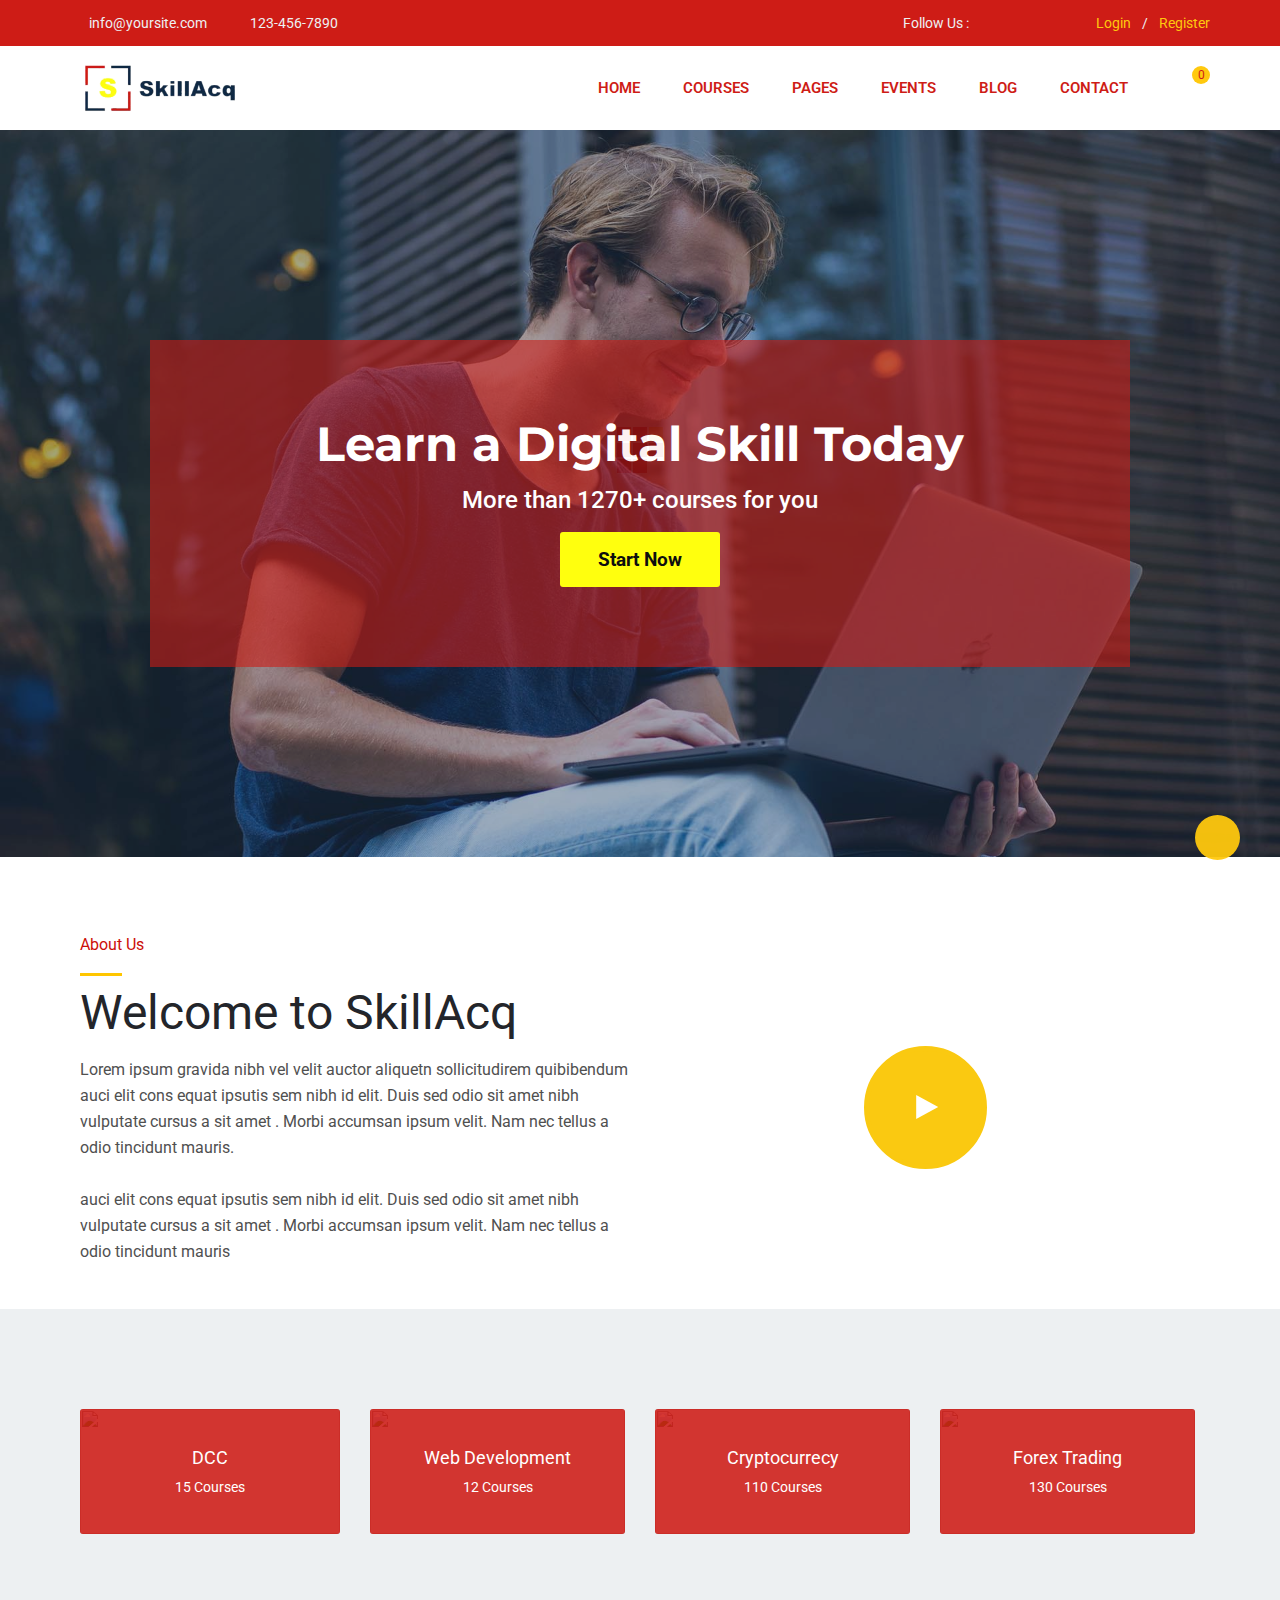
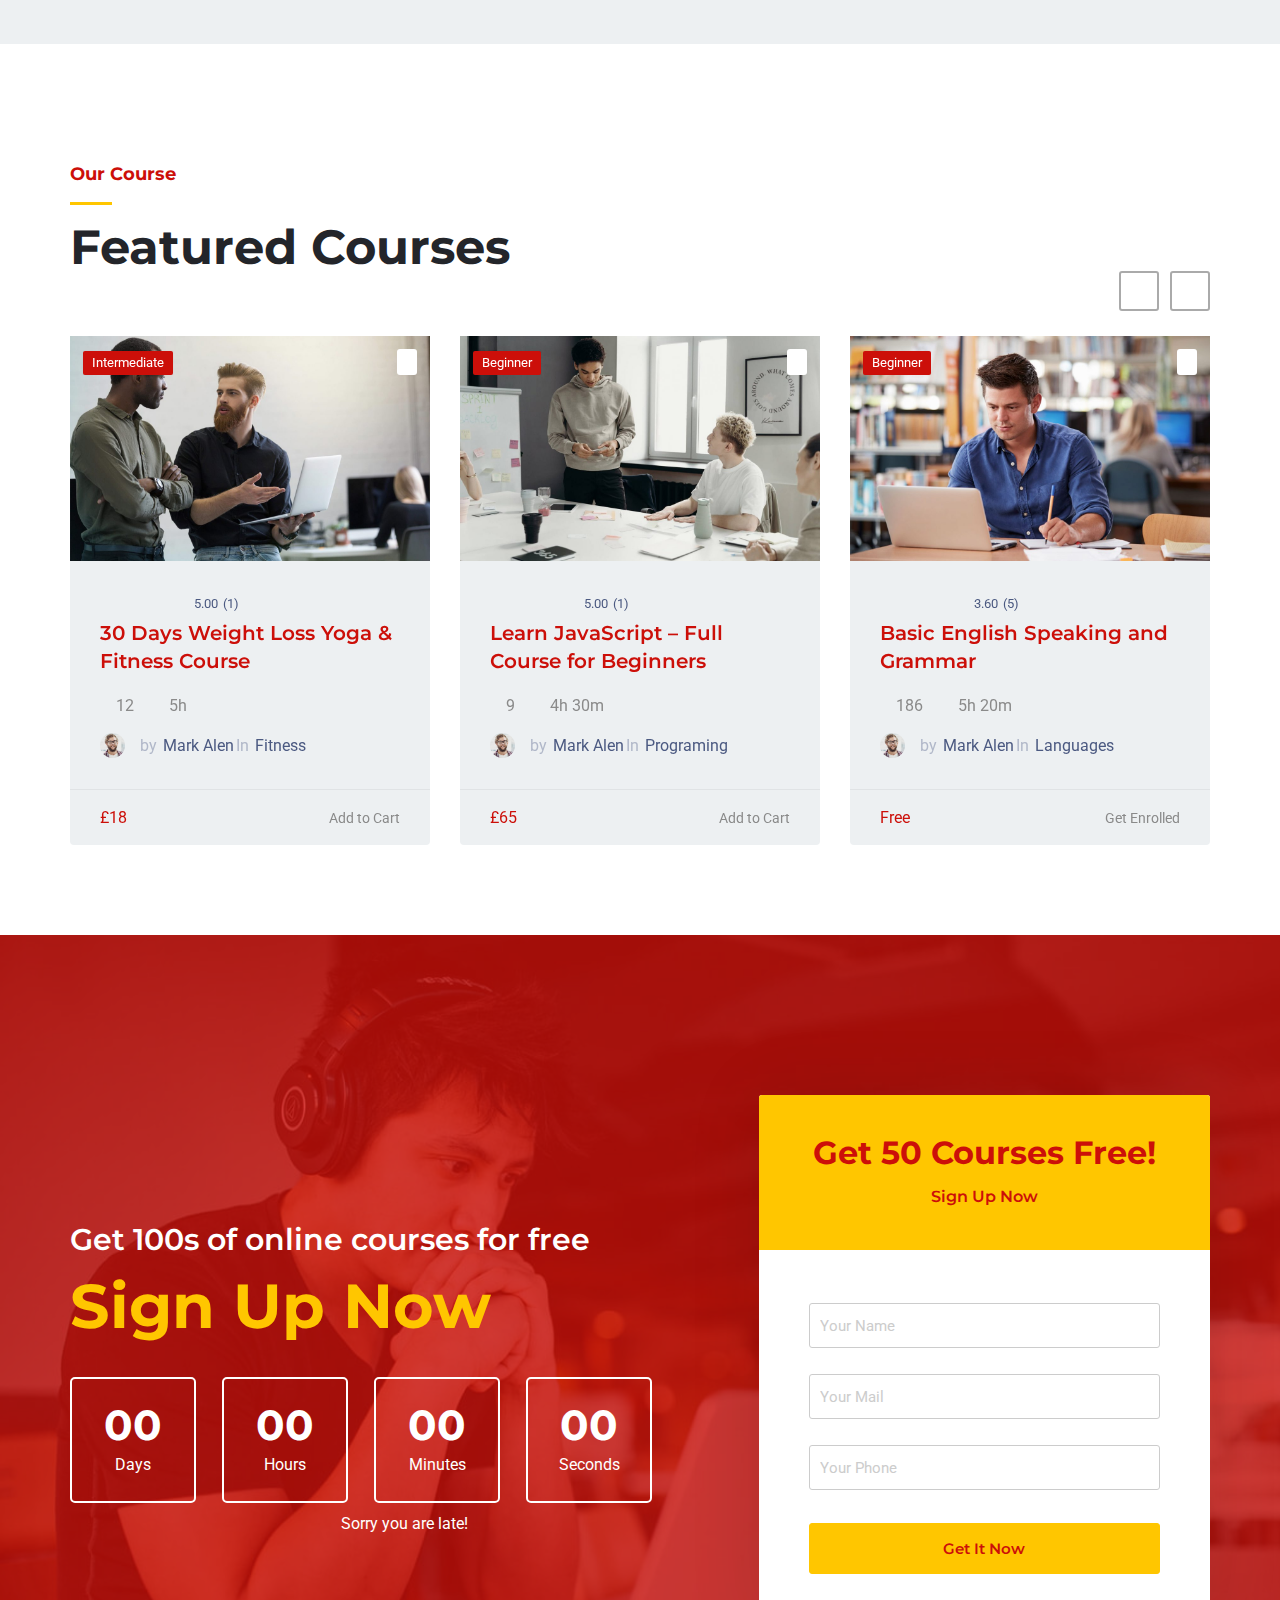
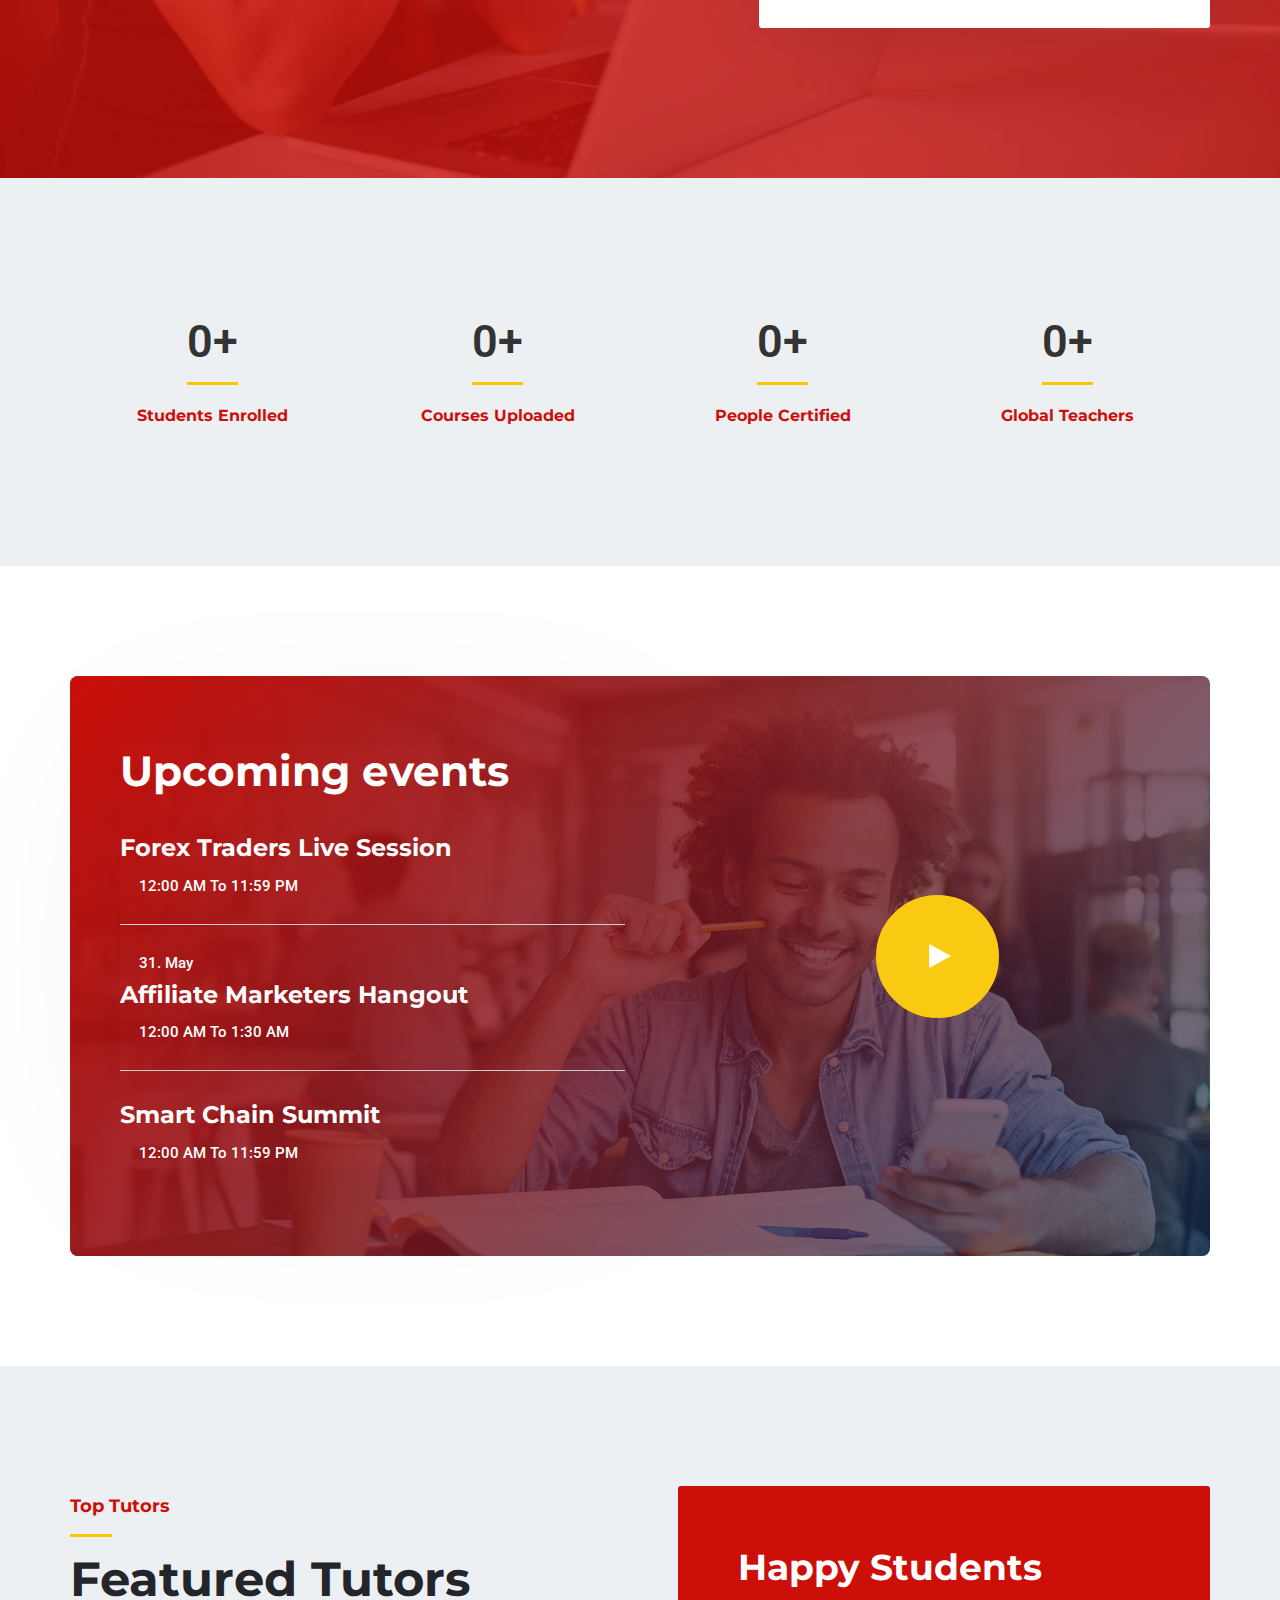
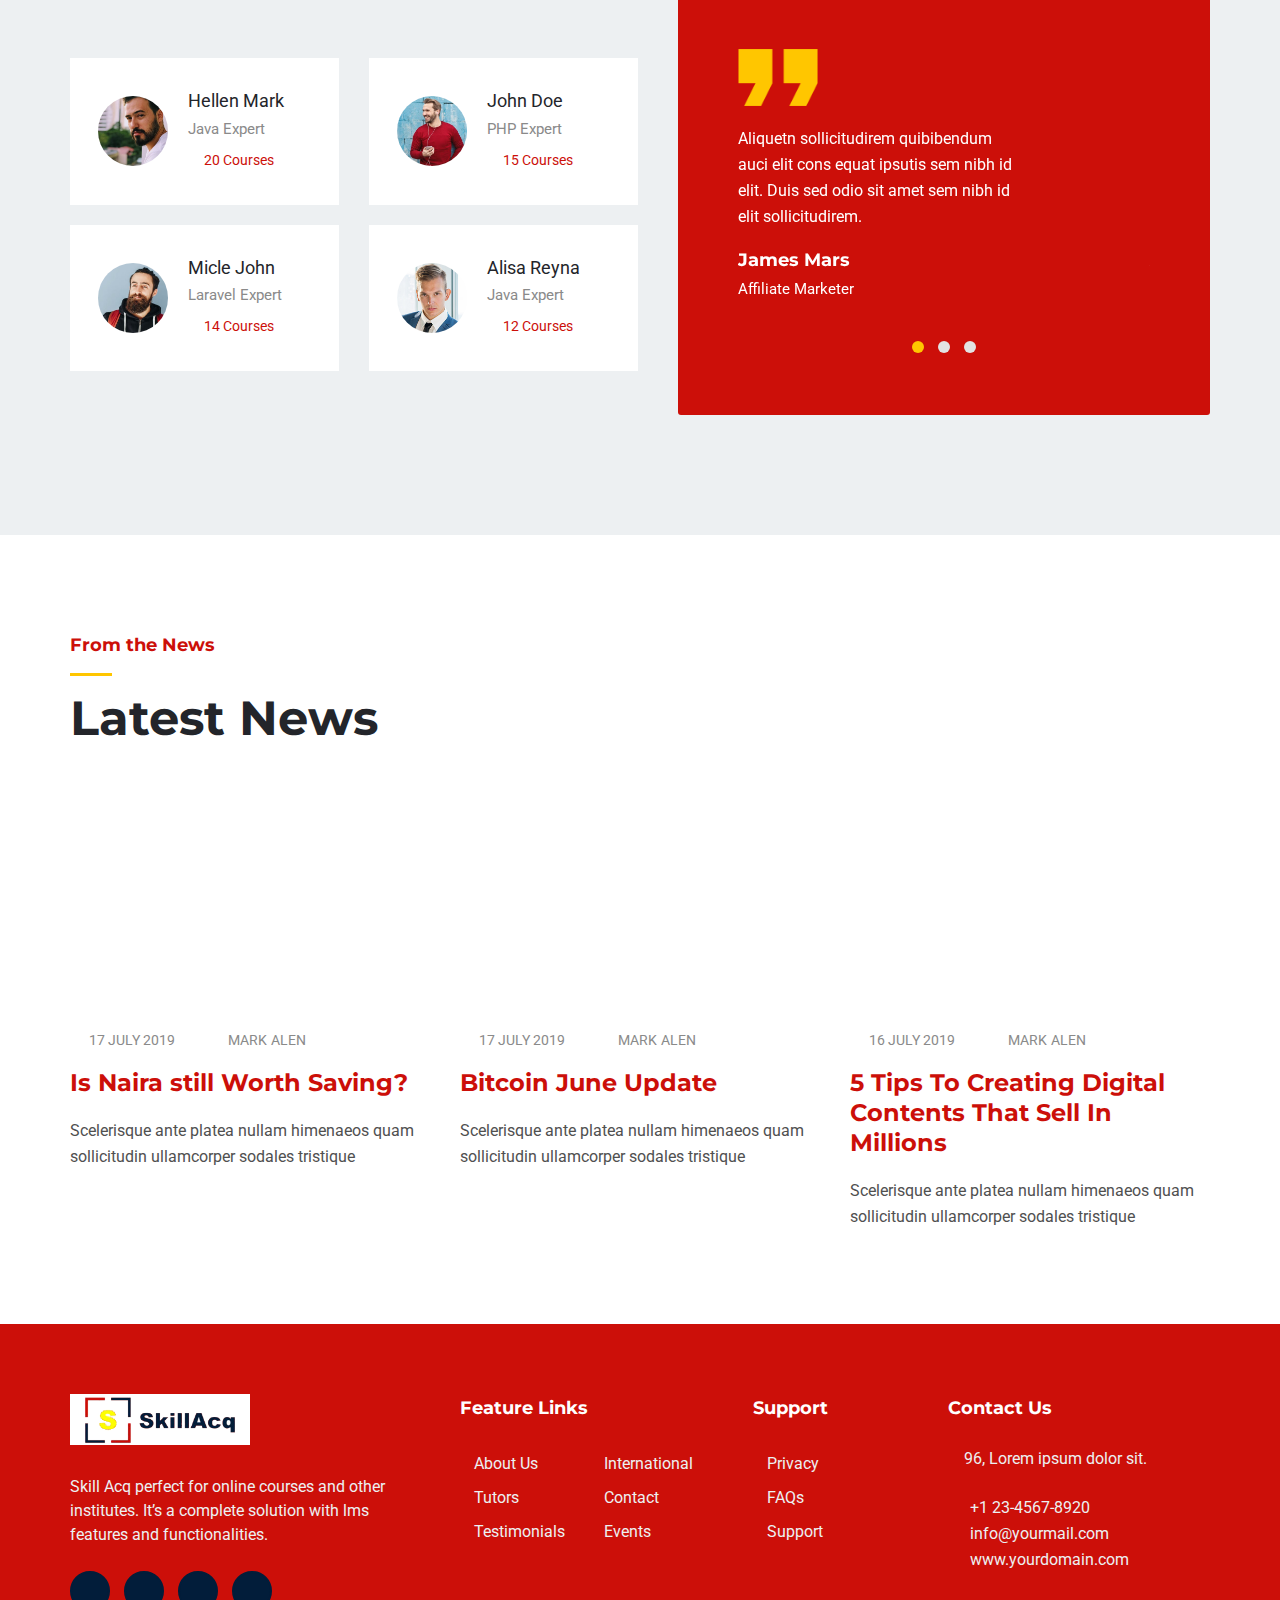
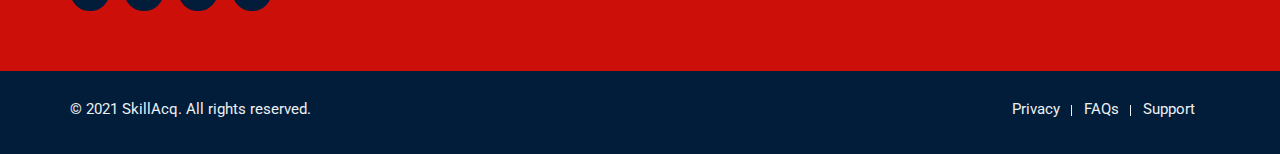
==== commit e7161641: "linked all the courses to the course page" ====
--- a/index.html
+++ b/index.html
@@ -421,7 +421,7 @@
                                              <div class="edubin-carousel-activation" data-settings="{&quot;arrows&quot;:true,&quot;arrow_prev_txt&quot;:&quot;fas fa-angle-left&quot;,&quot;arrow_next_txt&quot;:&quot;fas fa-angle-right&quot;,&quot;dots&quot;:false,&quot;autoplay&quot;:false,&quot;autoplay_speed&quot;:3000,&quot;animation_speed&quot;:300,&quot;pause_on_hover&quot;:true,&quot;display_columns&quot;:3,&quot;scroll_columns&quot;:1,&quot;tablet_width&quot;:769,&quot;tablet_display_columns&quot;:2,&quot;tablet_scroll_columns&quot;:1,&quot;mobile_width&quot;:480,&quot;mobile_display_columns&quot;:1,&quot;mobile_scroll_columns&quot;:1}">
                                                 <div class="edubin-tutor-course-loop" >
                                                    <div class="tutor-course-header">
-                                                      <a href="../../courses/css-flexbox-tutorial-for-beginners/index.html"> <img width="1140" height="710" src="./tutor/wp-content/uploads/sites/11/2021/05/ULA723-1140x710.jpg" class="attachment-edubin-blog-image size-edubin-blog-image wp-post-image" alt="" loading="lazy" /> </a>
+                                                      <a href="./course.html"> <img width="1140" height="710" src="./tutor/wp-content/uploads/sites/11/2021/05/ULA723-1140x710.jpg" class="attachment-edubin-blog-image size-edubin-blog-image wp-post-image" alt="" loading="lazy" /> </a>
                                                       <div class="tutor-course-loop-header-meta"> <span class="tutor-course-loop-level">Intermediate</span><span class="tutor-course-wishlist"><a href="javascript:;" class="fas fa-bookmark tutor-course-wishlist-btn  " data-course-id="4999"></a> </span></div>
                                                    </div>
                                                    <div class="tutor-loop-course-container">
@@ -433,7 +433,7 @@
                                                          <span class="tutor-rating-count"> 5.00<i>(1)</i> </span>
                                                       </div>
                                                       <div class="tutor-course-loop-title">
-                                                         <h2><a href="../../courses/css-flexbox-tutorial-for-beginners/index.html">30 Days Weight Loss Yoga &#038; Fitness Course</a></h2>
+                                                         <h2><a href="./course.html">30 Days Weight Loss Yoga &#038; Fitness Course</a></h2>
                                                       </div>
                                                       <div class="tutor-course-loop-meta">
                                                          <div class="tutor-single-loop-meta"> <i class='fas fa-user'></i><span>12</span></div>
@@ -456,7 +456,7 @@
                                                 </div>
                                                 <div class="edubin-tutor-course-loop" >
                                                    <div class="tutor-course-header">
-                                                      <a href="../../courses/css-flexbox-tutorial-for-beginners/index.html"> <img width="1140" height="710" src="./tutor/wp-content/uploads/sites/11/2021/05/BL989-1140x710.jpg" class="attachment-edubin-blog-image size-edubin-blog-image wp-post-image" alt="" loading="lazy" /> </a>
+                                                      <a href="./course.html"> <img width="1140" height="710" src="./tutor/wp-content/uploads/sites/11/2021/05/BL989-1140x710.jpg" class="attachment-edubin-blog-image size-edubin-blog-image wp-post-image" alt="" loading="lazy" /> </a>
                                                       <div class="tutor-course-loop-header-meta"> <span class="tutor-course-loop-level">Beginner</span><span class="tutor-course-wishlist"><a href="javascript:;" class="fas fa-bookmark tutor-course-wishlist-btn  " data-course-id="5018"></a> </span></div>
                                                    </div>
                                                    <div class="tutor-loop-course-container">
@@ -468,7 +468,7 @@
                                                          <span class="tutor-rating-count"> 5.00<i>(1)</i> </span>
                                                       </div>
                                                       <div class="tutor-course-loop-title">
-                                                         <h2><a href="../../courses/css-flexbox-tutorial-for-beginners/index.html">Learn JavaScript – Full Course for Beginners</a></h2>
+                                                         <h2><a href="./course.html">Learn JavaScript – Full Course for Beginners</a></h2>
                                                       </div>
                                                       <div class="tutor-course-loop-meta">
                                                          <div class="tutor-single-loop-meta"> <i class='fas fa-user'></i><span>9</span></div>
@@ -491,7 +491,7 @@
                                                 </div>
                                                 <div class="edubin-tutor-course-loop" >
                                                    <div class="tutor-course-header">
-                                                      <a href="../../courses/css-flexbox-tutorial-for-beginners/index.html"> <img width="1140" height="710" src="./tutor/wp-content/uploads/sites/11/2019/04/te8-1140x710.jpg" class="attachment-edubin-blog-image size-edubin-blog-image wp-post-image" alt="" loading="lazy" /> </a>
+                                                      <a href="./course.html"> <img width="1140" height="710" src="./tutor/wp-content/uploads/sites/11/2019/04/te8-1140x710.jpg" class="attachment-edubin-blog-image size-edubin-blog-image wp-post-image" alt="" loading="lazy" /> </a>
                                                       <div class="tutor-course-loop-header-meta"> <span class="tutor-course-loop-level">Beginner</span><span class="tutor-course-wishlist"><a href="javascript:;" class="fas fa-bookmark tutor-course-wishlist-btn  " data-course-id="5038"></a> </span></div>
                                                    </div>
                                                    <div class="tutor-loop-course-container">
@@ -503,7 +503,7 @@
                                                          <span class="tutor-rating-count"> 3.60<i>(5)</i> </span>
                                                       </div>
                                                       <div class="tutor-course-loop-title">
-                                                         <h2><a href="../../courses/css-flexbox-tutorial-for-beginners/index.html">Basic English Speaking and Grammar</a></h2>
+                                                         <h2><a href="./course.html">Basic English Speaking and Grammar</a></h2>
                                                       </div>
                                                       <div class="tutor-course-loop-meta">
                                                          <div class="tutor-single-loop-meta"> <i class='fas fa-user'></i><span>186</span></div>
@@ -519,14 +519,14 @@
                                                       <div class="tutor-course-loop-price clearfix">
                                                          <div class="price">
                                                             <span class="amount">Free</span>
-                                                            <div  class="tutor-loop-cart-btn-wrap"><a href="../../courses/css-flexbox-tutorial-for-beginners/index.html"><i class="fas fa-shopping-cart"></i> Get Enrolled</a></div>
+                                                            <div  class="tutor-loop-cart-btn-wrap"><a href="./course.html"><i class="fas fa-shopping-cart"></i> Get Enrolled</a></div>
                                                          </div>
                                                       </div>
                                                    </div>
                                                 </div>
                                                 <div class="edubin-tutor-course-loop" >
                                                    <div class="tutor-course-header">
-                                                      <a href="../../courses/css-flexbox-tutorial-for-beginners/index.html"> <img width="1140" height="710" src="./tutor/wp-content/uploads/sites/11/2019/04/lpc3-1140x710.jpg" class="attachment-edubin-blog-image size-edubin-blog-image wp-post-image" alt="" loading="lazy" /> </a>
+                                                      <a href="./course.html"> <img width="1140" height="710" src="./tutor/wp-content/uploads/sites/11/2019/04/lpc3-1140x710.jpg" class="attachment-edubin-blog-image size-edubin-blog-image wp-post-image" alt="" loading="lazy" /> </a>
                                                       <div class="tutor-course-loop-header-meta"> <span class="tutor-course-loop-level">Expert</span><span class="tutor-course-wishlist"><a href="javascript:;" class="fas fa-bookmark tutor-course-wishlist-btn  " data-course-id="5040"></a> </span></div>
                                                    </div>
                                                    <div class="tutor-loop-course-container">
@@ -538,7 +538,7 @@
                                                          <span class="tutor-rating-count"> 5.00<i>(1)</i> </span>
                                                       </div>
                                                       <div class="tutor-course-loop-title">
-                                                         <h2><a href="../../courses/css-flexbox-tutorial-for-beginners/index.html">CSS Flexbox Tutorial for Beginners</a></h2>
+                                                         <h2><a href="./course.html">CSS Flexbox Tutorial for Beginners</a></h2>
                                                       </div>
                                                       <div class="tutor-course-loop-meta">
                                                          <div class="tutor-single-loop-meta"> <i class='fas fa-user'></i><span>37</span></div>
@@ -561,7 +561,7 @@
                                                 </div>
                                                 <div class="edubin-tutor-course-loop" >
                                                    <div class="tutor-course-header">
-                                                      <a href="../../courses/css-flexbox-tutorial-for-beginners/index.html"> <img width="1140" height="710" src="./tutor/wp-content/uploads/sites/11/2019/03/13438-6-1140x710.jpg" class="attachment-edubin-blog-image size-edubin-blog-image wp-post-image" alt="" loading="lazy" /> </a>
+                                                      <a href="./course.html"> <img width="1140" height="710" src="./tutor/wp-content/uploads/sites/11/2019/03/13438-6-1140x710.jpg" class="attachment-edubin-blog-image size-edubin-blog-image wp-post-image" alt="" loading="lazy" /> </a>
                                                       <div class="tutor-course-loop-header-meta"> <span class="tutor-course-loop-level">Intermediate</span><span class="tutor-course-wishlist"><a href="javascript:;" class="fas fa-bookmark tutor-course-wishlist-btn  " data-course-id="5041"></a> </span></div>
                                                    </div>
                                                    <div class="tutor-loop-course-container">
@@ -573,7 +573,7 @@
                                                          <span class="tutor-rating-count"> </span>
                                                       </div>
                                                       <div class="tutor-course-loop-title">
-                                                         <h2><a href="../../courses/css-flexbox-tutorial-for-beginners/index.html">The Complete React Web Developer Course</a></h2>
+                                                         <h2><a href="./course.html">The Complete React Web Developer Course</a></h2>
                                                       </div>
                                                       <div class="tutor-course-loop-meta">
                                                          <div class="tutor-single-loop-meta"> <i class='fas fa-user'></i><span>0</span></div>
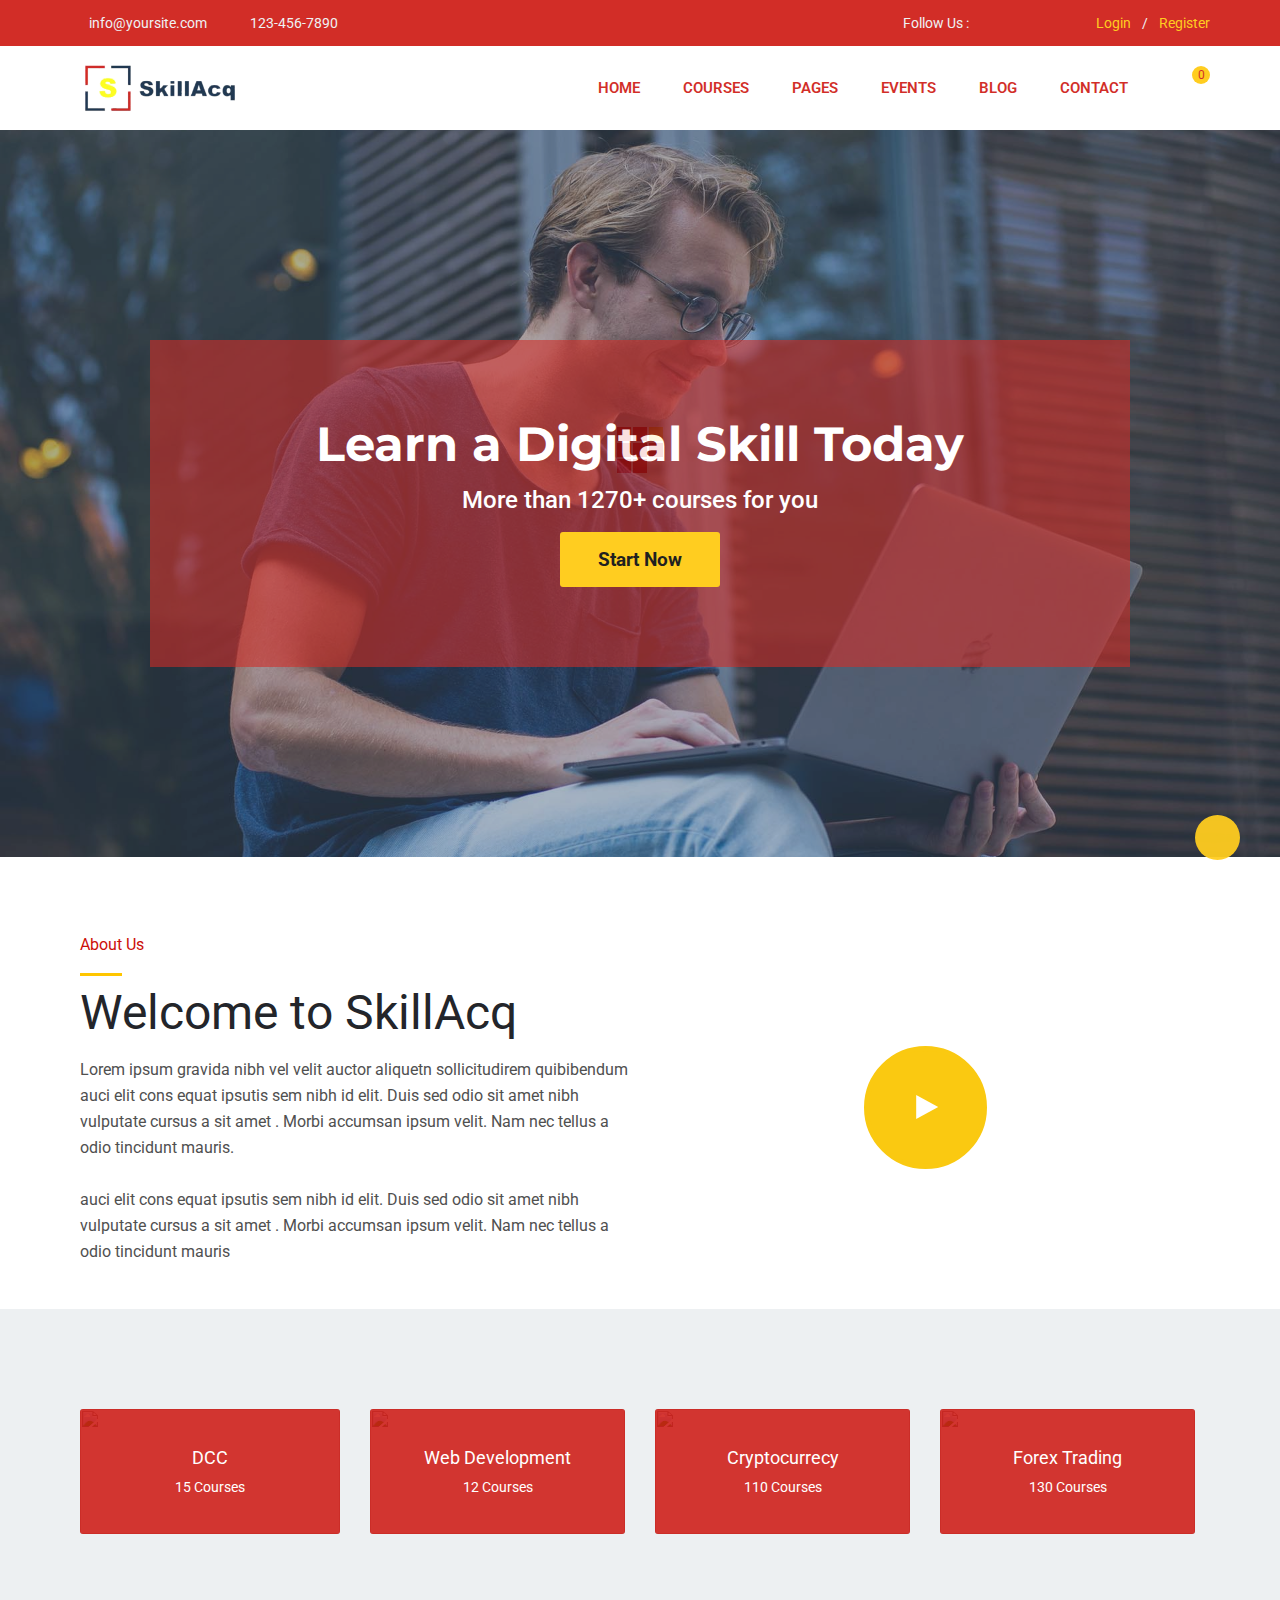
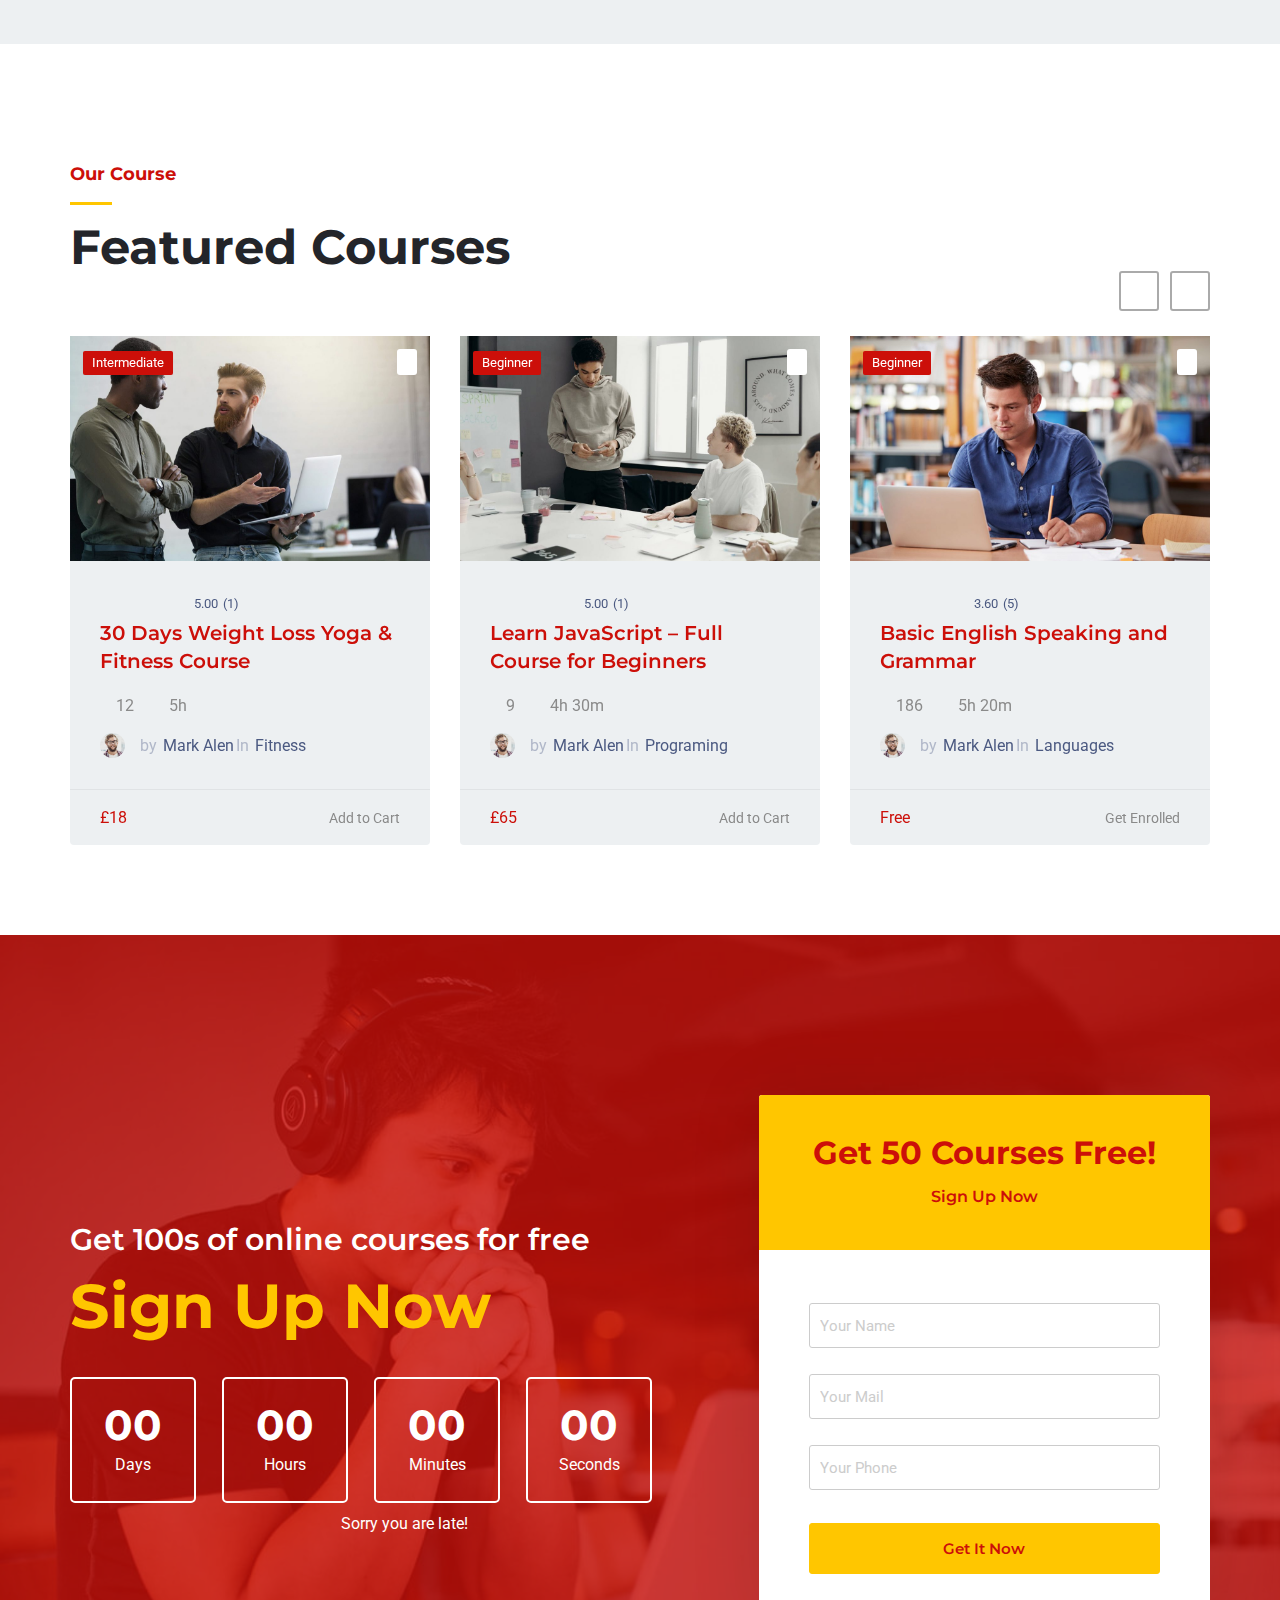
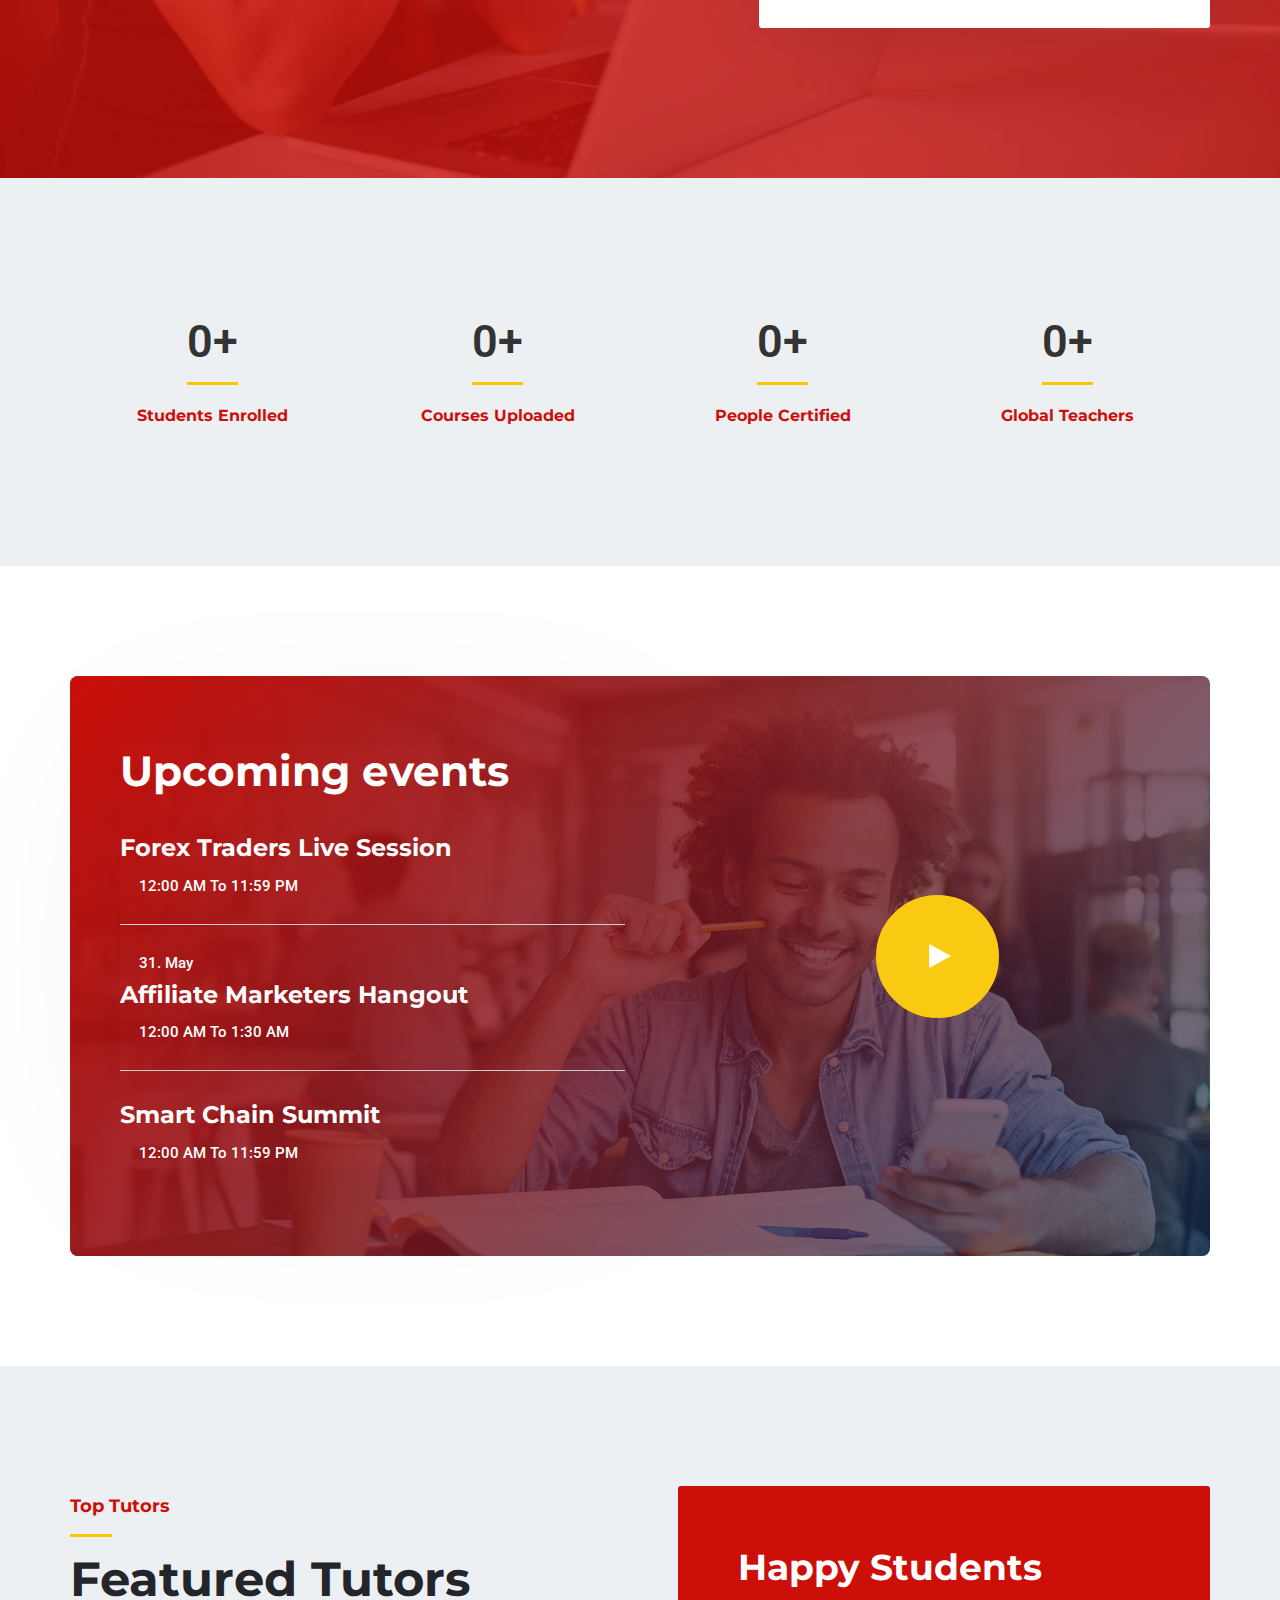
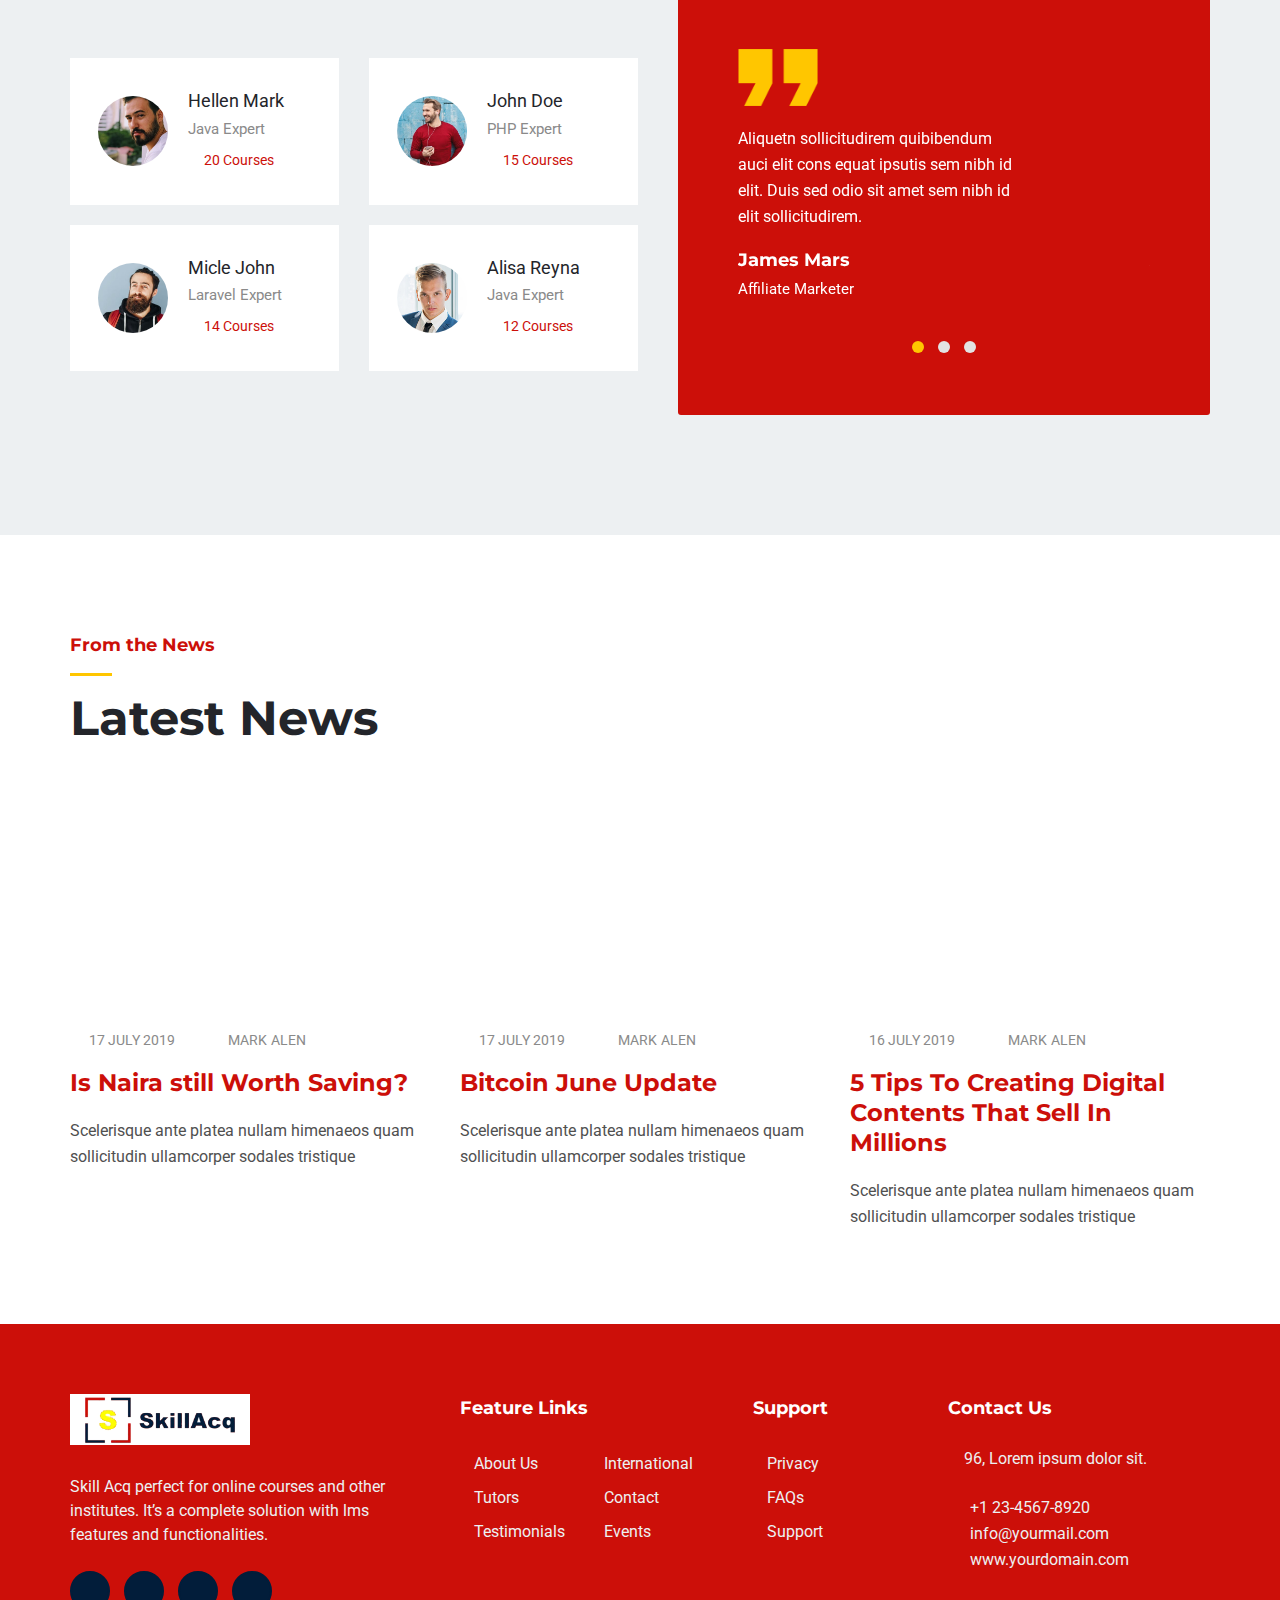
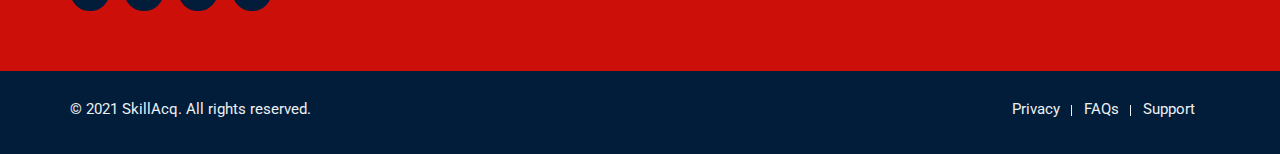
==== commit 2720d120: "Changed that cta button color" ====
--- a/index.html
+++ b/index.html
@@ -209,7 +209,7 @@
                                                          <div class="elementor-widget-container" style="position: relative;">
                                                             
                                                             <div class="edubin-courses-searching" style="display: flex; justify-content: center;">
-                                                              <button type="submit" name="wpforms[submit]" class="wpforms-submit header-cta" id="" value="wpforms-submit" aria-live="assertive" data-alt-text="Sending..." data-submit-text="Get It Now " style="    background: #ffff01;color: black;font-weight: bolder;font-size: larger;">Start Now</button>
+                                                              <button type="submit" name="wpforms[submit]" class="wpforms-submit header-cta" id="" value="wpforms-submit" aria-live="assertive" data-alt-text="Sending..." data-submit-text="Get It Now " style="    background: #ffc600;color: black;font-weight: bolder;font-size: larger;">Start Now</button>
                                                             </div>
                                                          </div>
                                                       </div>
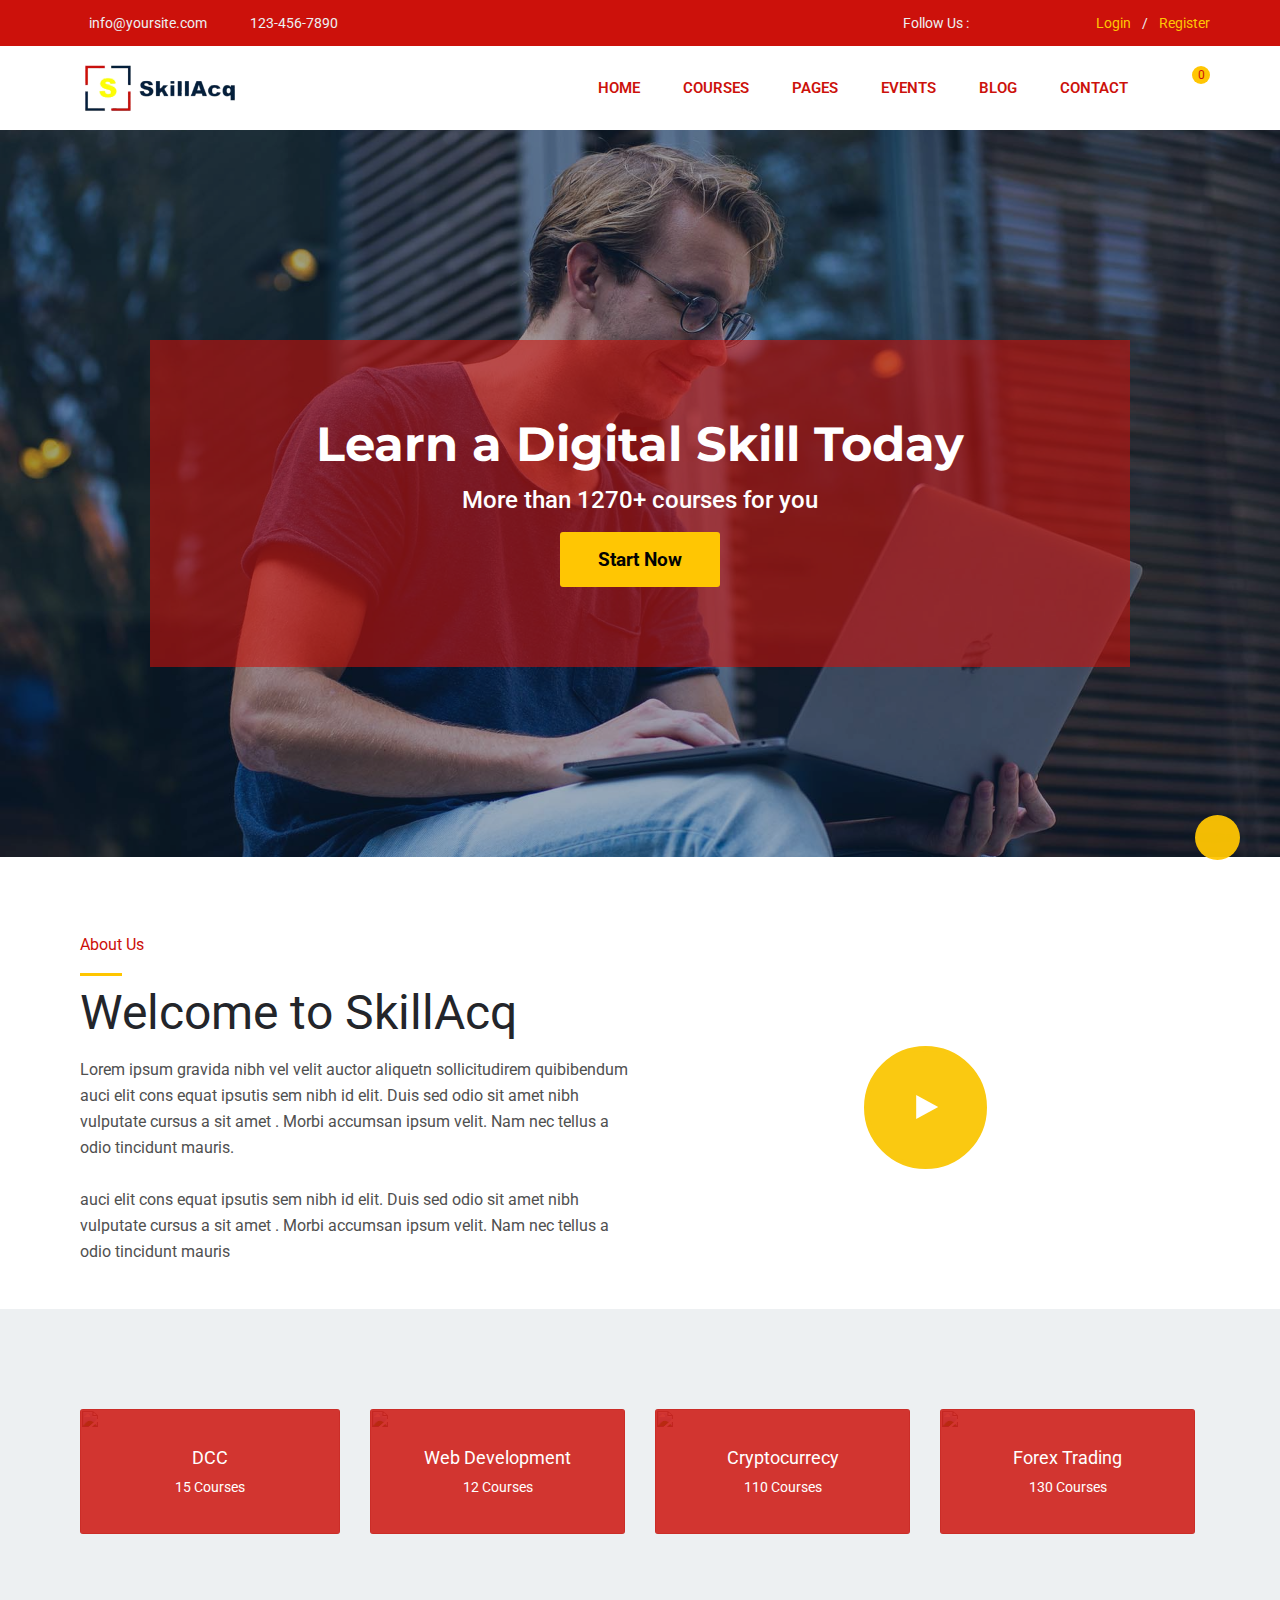
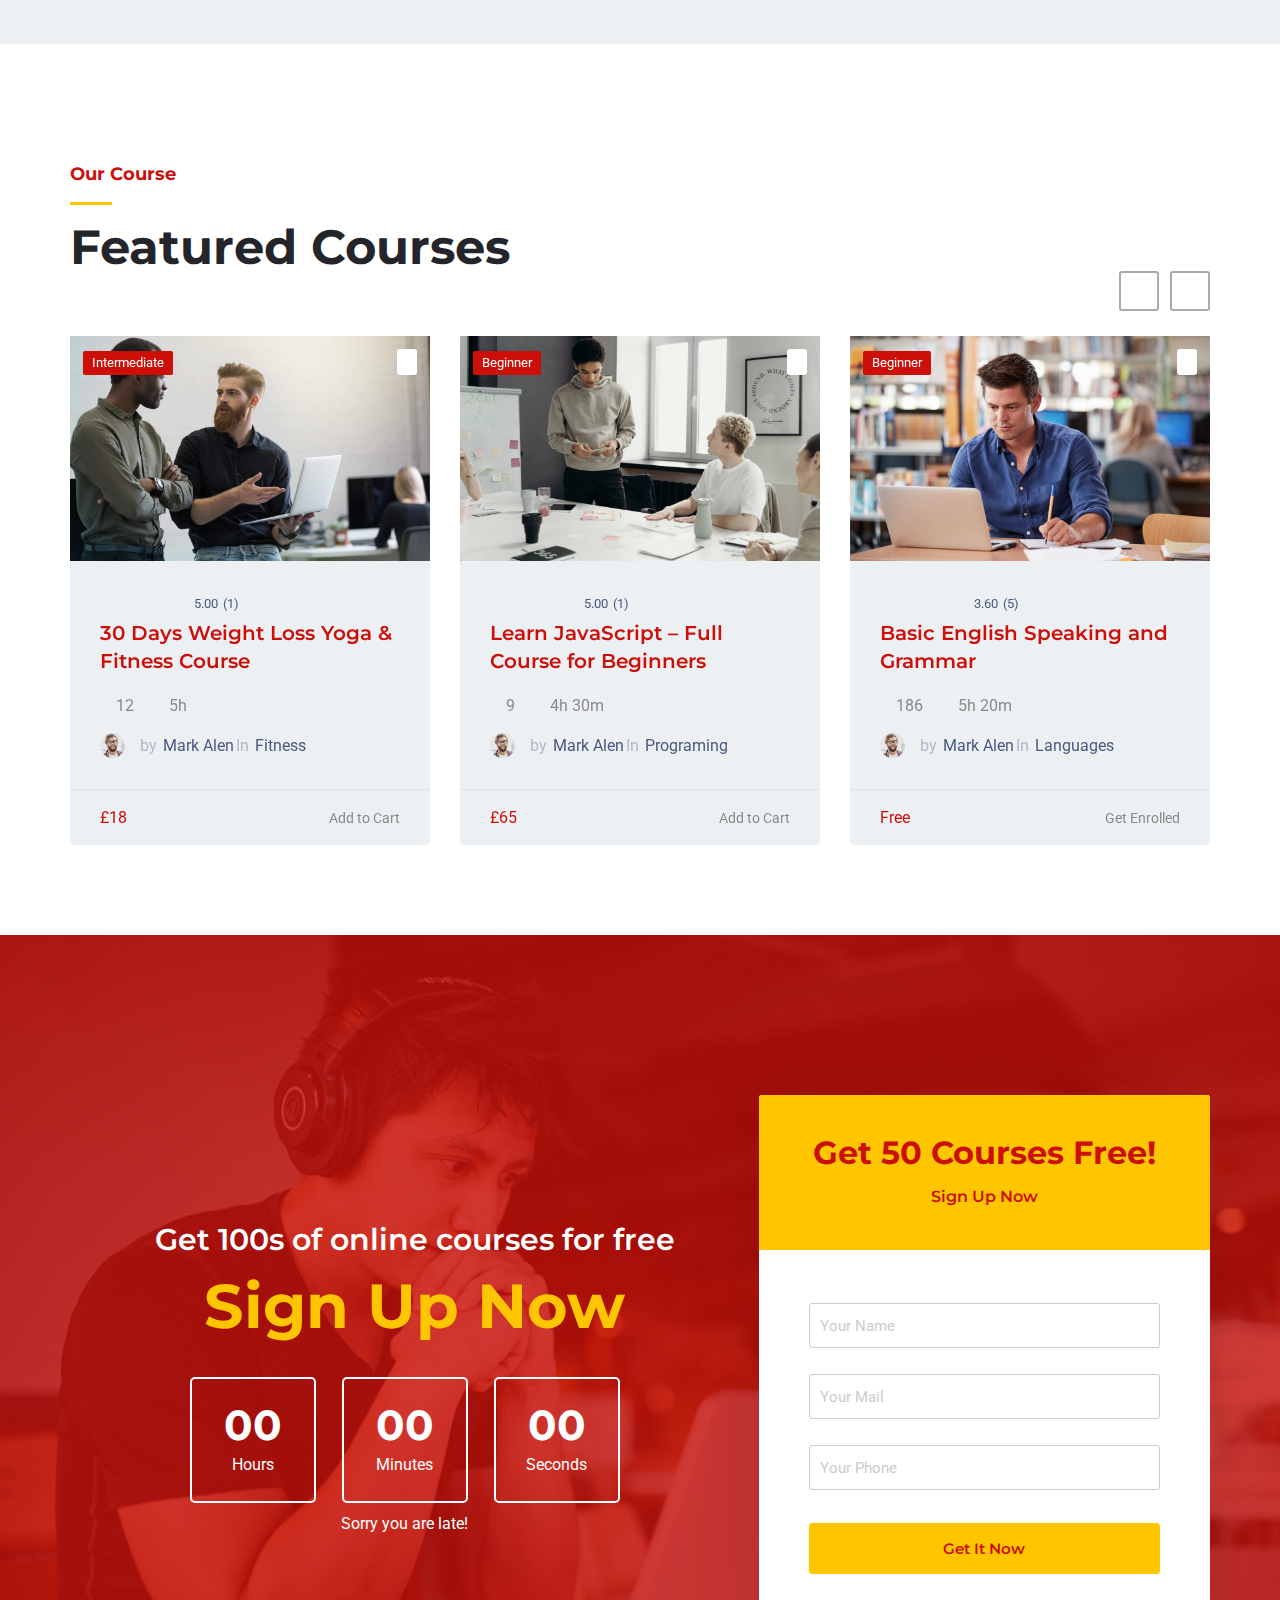
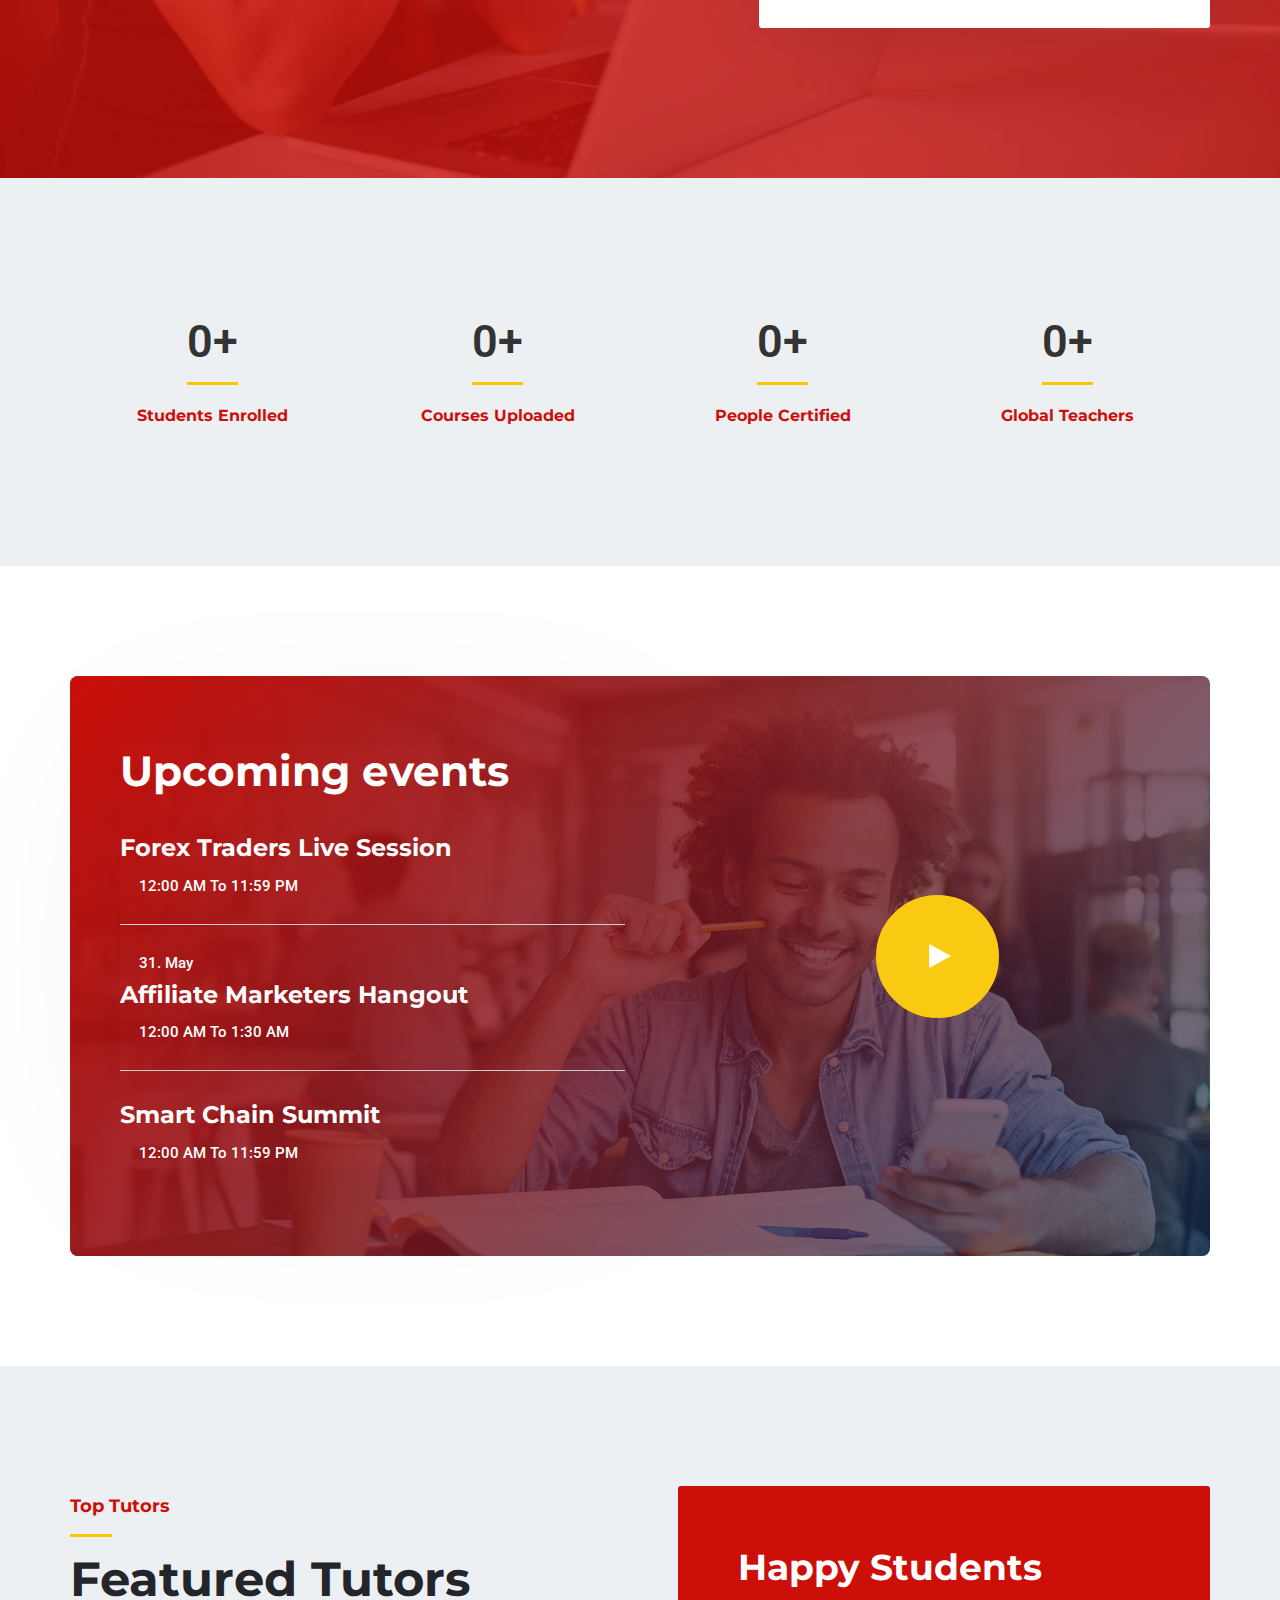
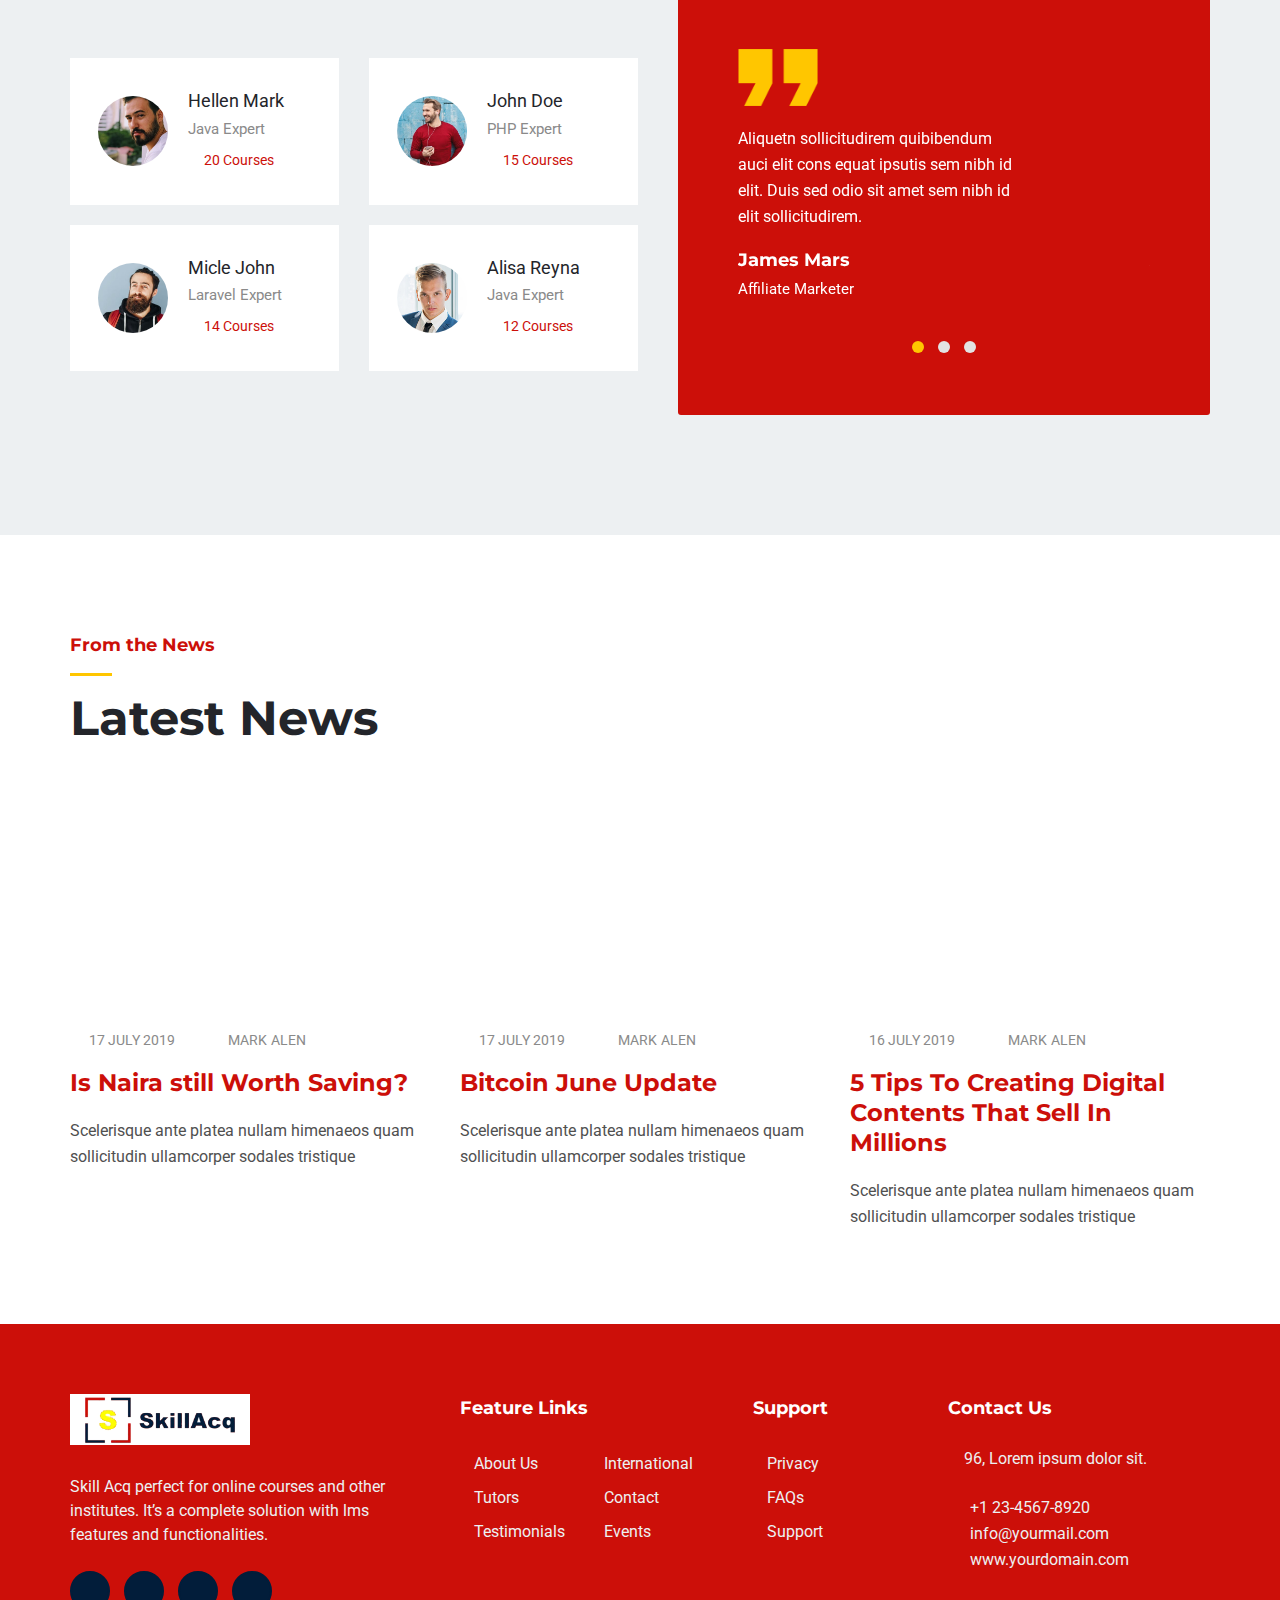
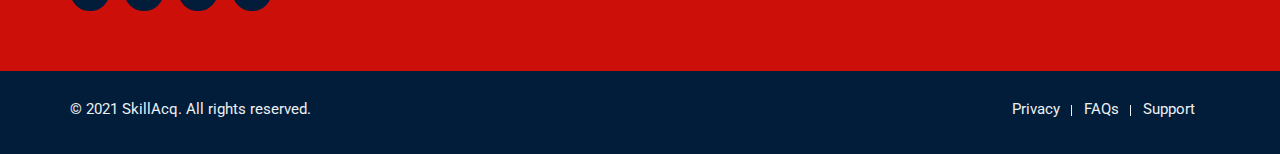
==== commit 12cc3f79: "Changed the navbar a bit and the countdown to only 3 colums" ====
--- a/index.html
+++ b/index.html
@@ -68,7 +68,7 @@
       <div id="page" class="site  is-header-top-main">
       <header id="header" class="header-sections is-header-sticky">
          <div class="header-top">
-            <div class="container">
+            <div class="container sticky-active">
                <div class="header-left">
                   <ul class="contact-info list-inline">
                      <li class="email list-inline-item"> <i class="glyph-icon fas fa-envelope"></i> <a href="mailto:info@yoursite.com"> info@yoursite.com </a></li>
@@ -621,25 +621,27 @@
                                                    <div class="elementor-widget-wrap">
                                                       <div class="elementor-element elementor-element-fa47665 elementor-widget elementor-widget-heading" data-id="fa47665" data-element_type="widget" data-widget_type="heading.default">
                                                          <div class="elementor-widget-container">
-                                                            <h2 class="elementor-heading-title elementor-size-default">Get 100s of online courses for free</h2>
+                                                            <h2 class="elementor-heading-title elementor-size-default text-center">Get 100s of online courses for free</h2>
                                                          </div>
                                                       </div>
                                                       <div class="elementor-element elementor-element-96614cf elementor-widget elementor-widget-heading" data-id="96614cf" data-element_type="widget" data-widget_type="heading.default">
                                                          <div class="elementor-widget-container">
-                                                            <h2 class="elementor-heading-title elementor-size-default">Sign Up Now</h2>
+                                                            <h2 class="elementor-heading-title elementor-size-default text-center">Sign Up Now</h2>
                                                          </div>
                                                       </div>
                                                       <div class="elementor-element elementor-element-67105dc elementor-widget elementor-widget-edubin-countdown" data-id="67105dc" data-element_type="widget" data-widget_type="edubin-countdown.default">
                                                          <div class="elementor-widget-container">
                                                             <div class="edubin-countdown-timer-widget">
-                                                               <div id="countdown-timer-67105dc" class="countdown-timer-init"></div>
+                                                               <div id="countdown-timer-67105dc" class="countdown-timer-init text-center">
+                                                                  
+                                                               </div>
                                                                <div id="finished-message-67105dc" class="finished-message"></div>
                                                             </div>
                                                             <script>jQuery(function(){
                                                                jQuery('#countdown-timer-67105dc').countdowntimer({
                                                                    dateAndTime : "2022-01-01 21:57",
                                                                    regexpMatchFormat: "([0-9]{1,2}):([0-9]{1,2}):([0-9]{1,2}):([0-9]{1,2})",
-                                                                   regexpReplaceWith: "<div class='countdown-items'><span class='ctw-digits'>$1</span><span class='ctw-label'>Days</span> </div>   <div class='countdown-items'><span class='ctw-digits'>$2 </span><span class='ctw-label'>Hours</span></div> <div class='countdown-items'> <span class='ctw-digits'> $3 </span><span class='ctw-label'>Minutes</span> </div> <div class='countdown-items'><span class='ctw-digits'> $4</span><span class='ctw-label'>Seconds</span></div>",
+                                                                   regexpReplaceWith: "<div class='countdown-items'><span class='ctw-digits'>$2 </span><span class='ctw-label'>Hours</span></div> <div class='countdown-items'> <span class='ctw-digits'> $3 </span><span class='ctw-label'>Minutes</span> </div> <div class='countdown-items'><span class='ctw-digits'> $4</span><span class='ctw-label'>Seconds</span></div>",
                                                                                        timeUp : timeisUp,
                                                                                    });
                                                                                    function timeisUp(){
--- a/tutor/wp-content/cache/autoptimize/11/css/autoptimize_35073c8c8b696e4f6dfec2a134ed7275.css
+++ b/tutor/wp-content/cache/autoptimize/11/css/autoptimize_35073c8c8b696e4f6dfec2a134ed7275.css
@@ -56870,7 +56870,6 @@
 }
 
 .is-header-sticky.sticky-active .header-top {
-	display: none;
 	transition: all .5s ease
 }
 
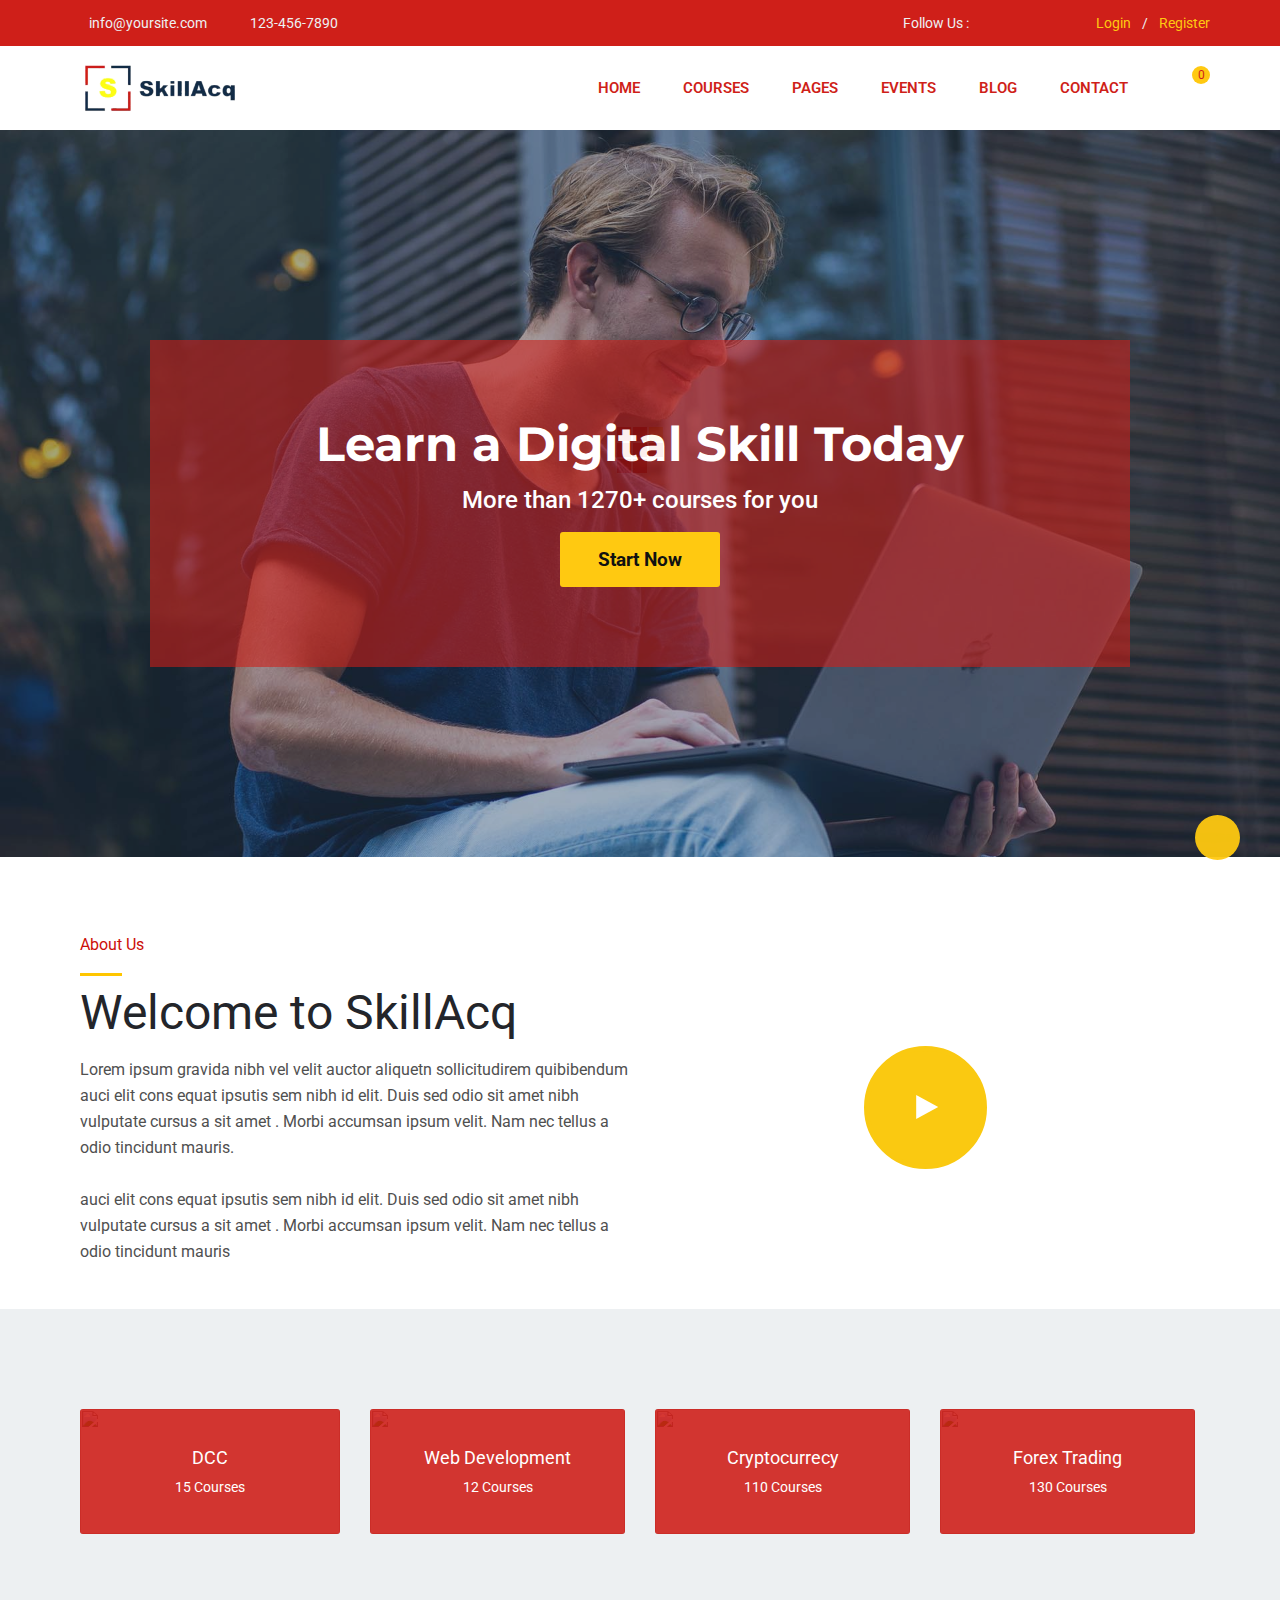
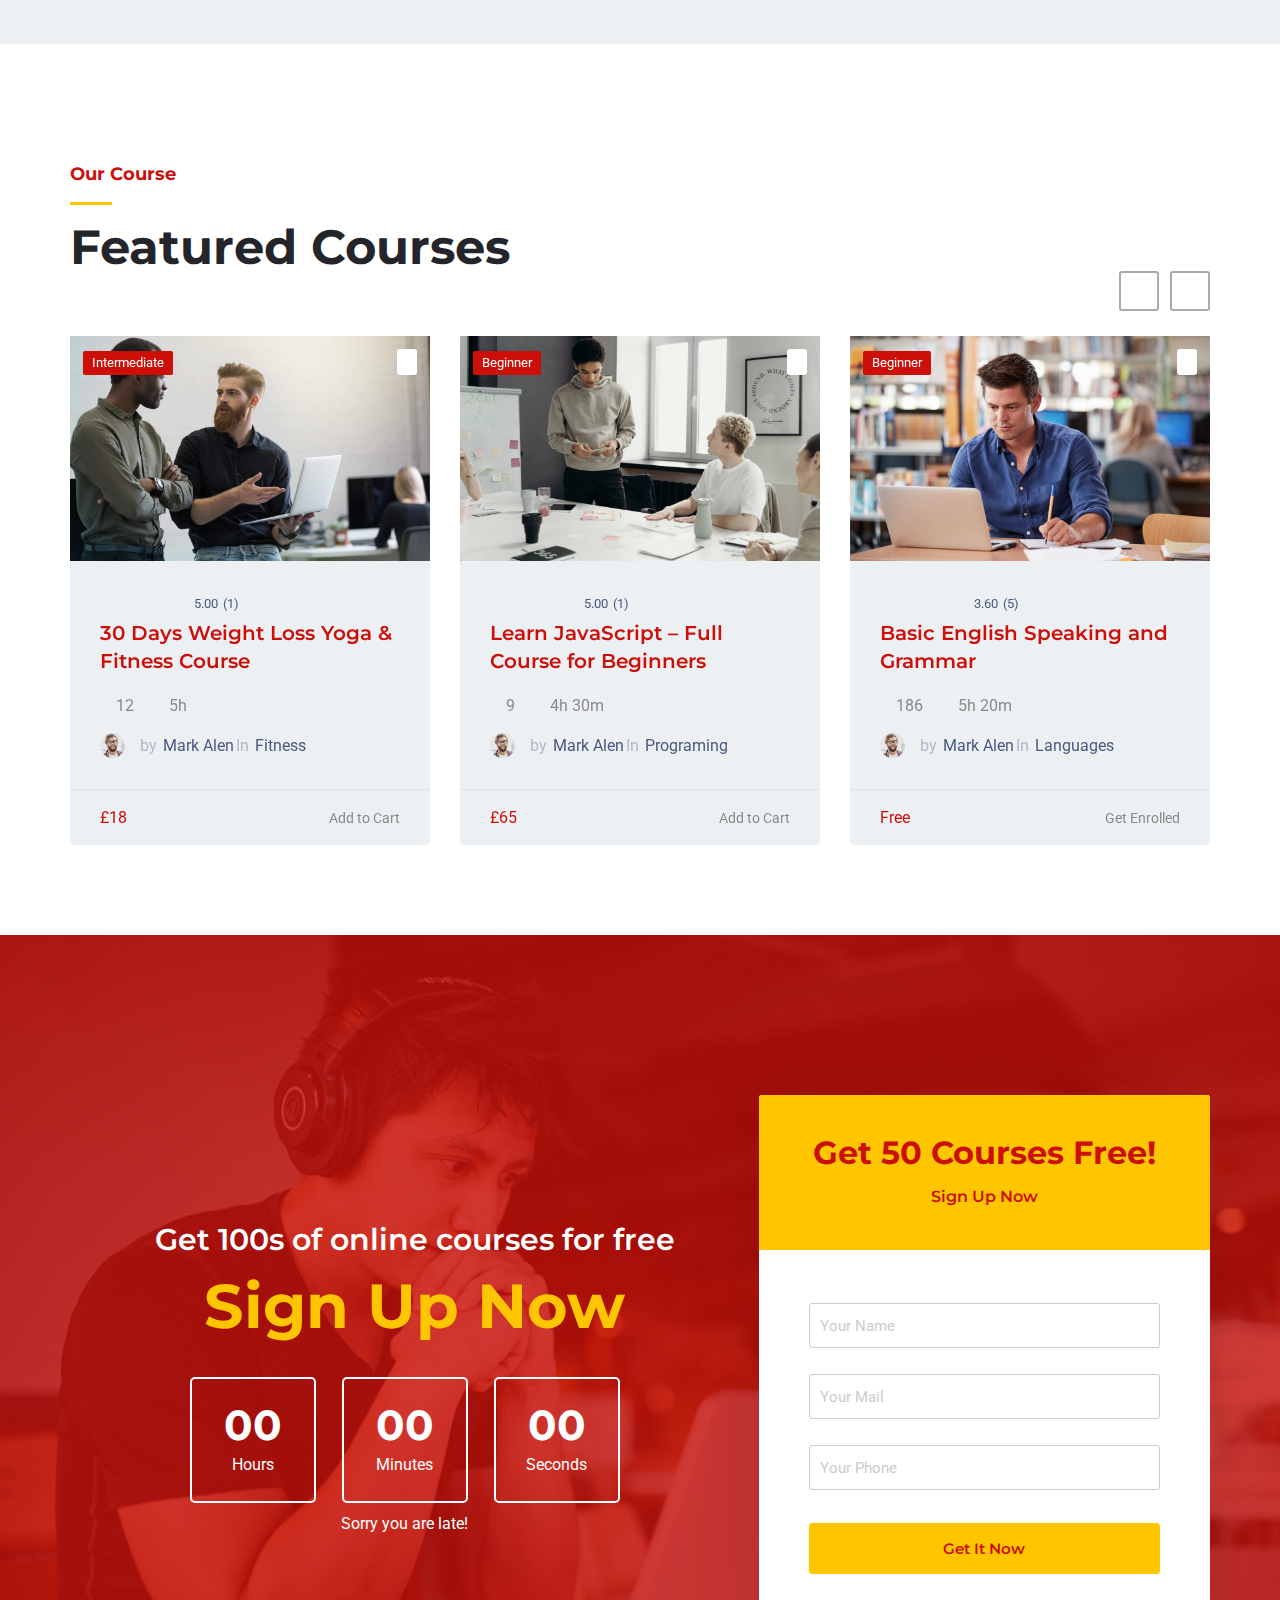
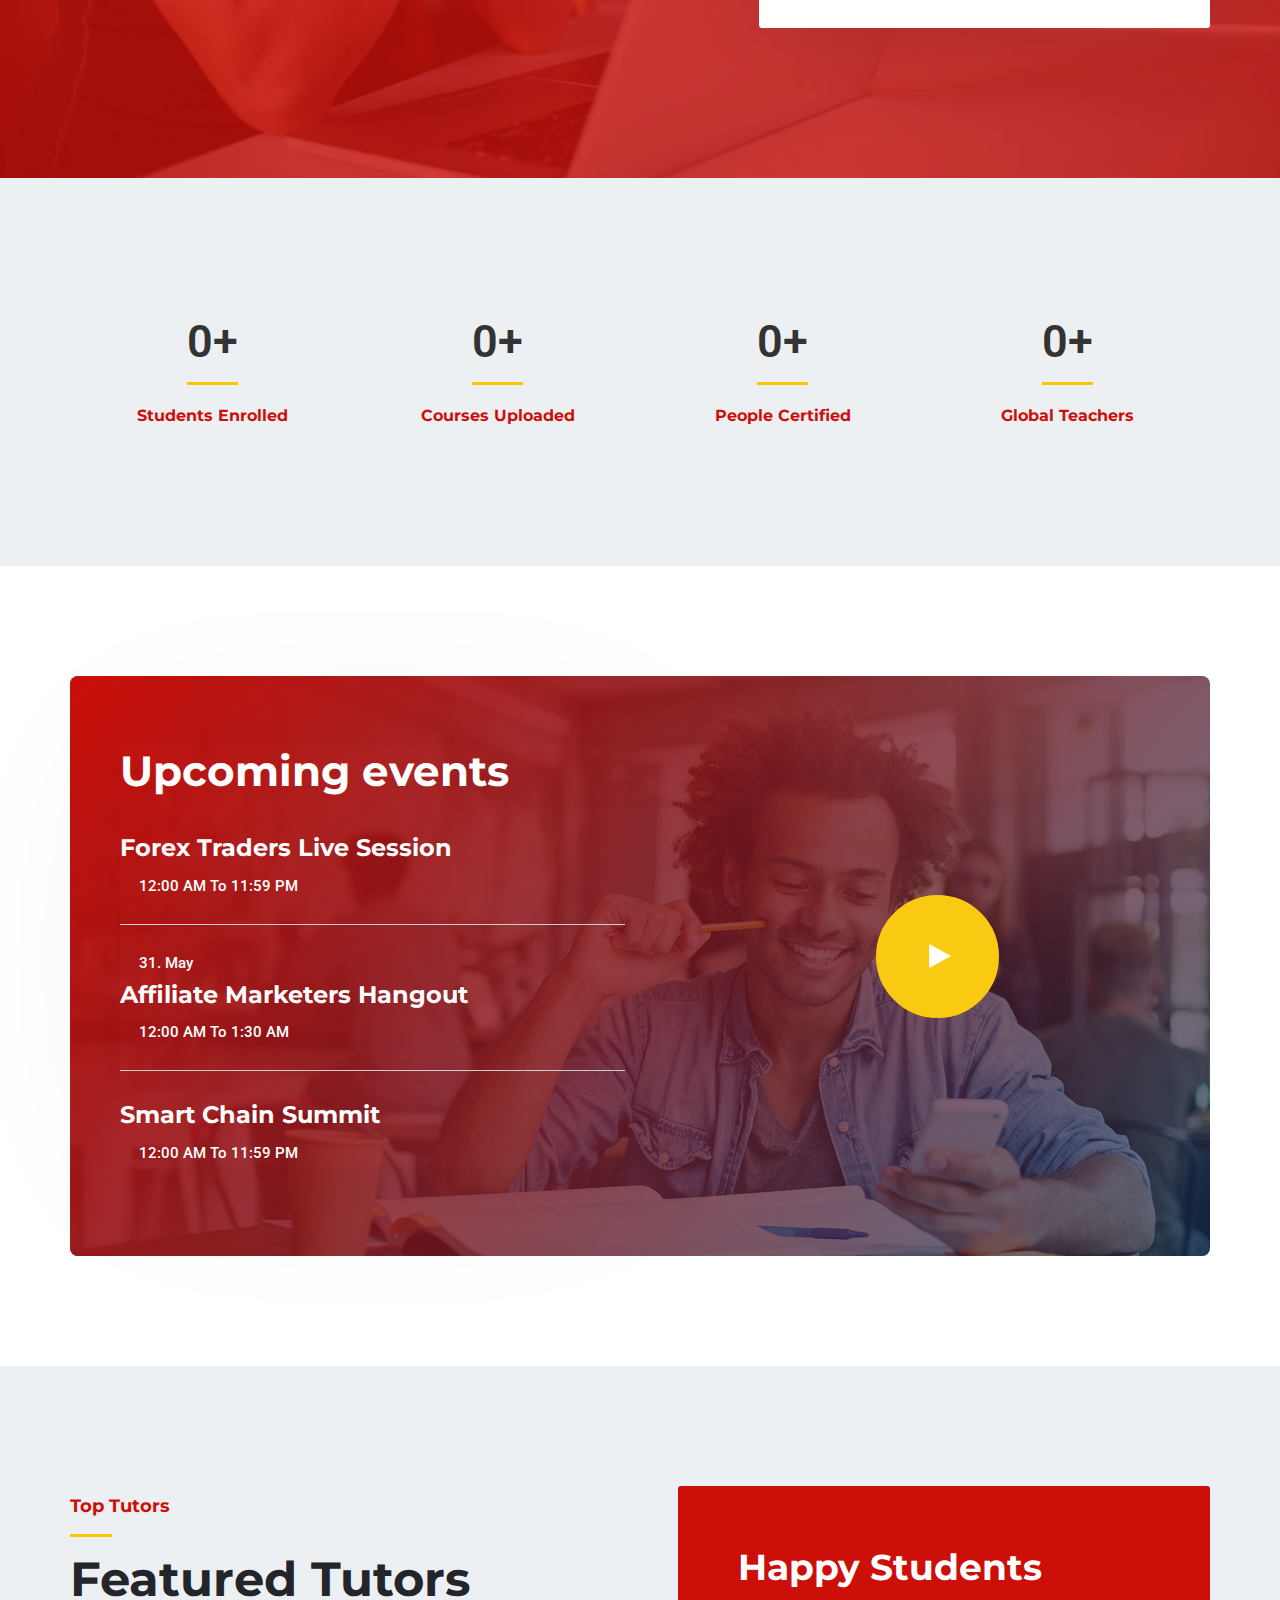
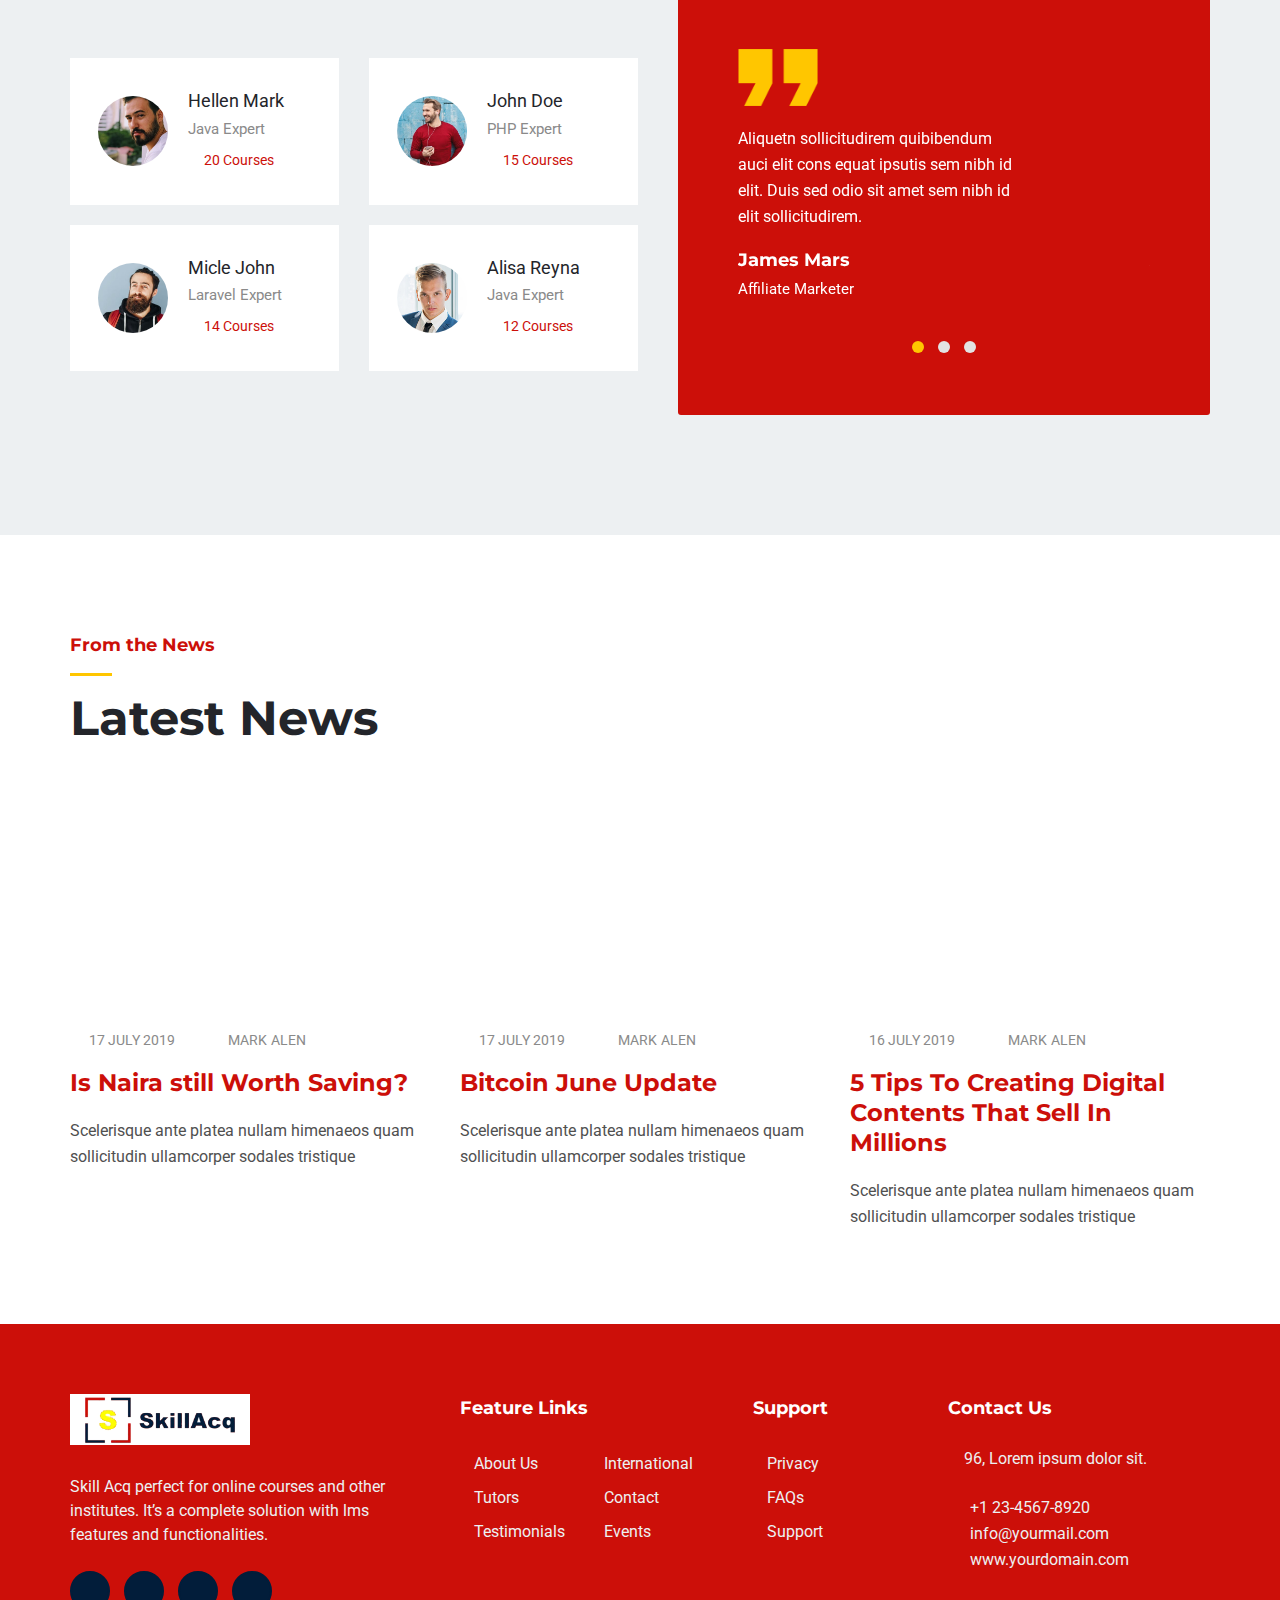
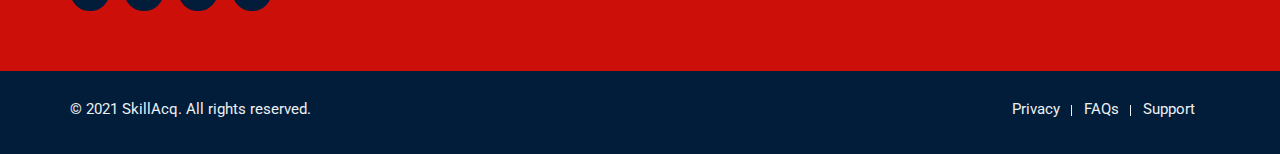
==== commit 02fb514a: "done the login, register and forgot-password page" ====
--- a/index.html
+++ b/index.html
@@ -88,9 +88,9 @@
                   </div>
                   <div class="login-register">
                      <ul>
-                        <li> <a href="">Login</a></li>
+                        <li> <a href="/login.html">Login</a></li>
                         <li class="top-seperator">/</li>
-                        <li> <a href="">Register</a></li>
+                        <li> <a href="/signup.html">Register</a></li>
                      </ul>
                   </div>
                </div>
@@ -178,6 +178,7 @@
             </div>
          </div>
       </header>
+      
       <div id="content" class="site-content page-header-disable ">
          <div data-elementor-type="wp-post" data-elementor-id="1012" class="elementor elementor-1012" data-elementor-settings="[]">
             <div class="elementor-inner">
--- a/tutor/wp-content/cache/autoptimize/11/css/autoptimize_35073c8c8b696e4f6dfec2a134ed7275.css
+++ b/tutor/wp-content/cache/autoptimize/11/css/autoptimize_35073c8c8b696e4f6dfec2a134ed7275.css
@@ -61125,6 +61125,29 @@
 	display: none
 }
 
+#learn-press-profile {
+    overflow: hidden;
+    position: relative;
+    background: #fff;
+}
+
+.lp-content-area {
+    width: 1170px;
+    max-width: 100%;
+    margin: 0 auto;
+}
+
+.learn-press-form-login, .learn-press-form-register {
+    max-width: 600px;
+    margin-right: auto;
+    /* margin-bottom: 60px; */
+    margin-left: auto;
+    padding: 40px;
+    border: 1px solid #eee;
+    border-radius: 6px;
+    box-shadow: 0 4px 6px -1px rgb(0 0 0 / 10%), 0 2px 4px -1px rgb(0 0 0 / 6%) !important;
+}
+
 .mu_register.wp-signup-container {
 	width: 600px;
 	margin: 0 auto;
@@ -73742,4 +73765,17 @@
 .header-cta:hover{
     color:white !important;
     background: var(--edubin-secondary-color) !important;
-}+}
+
+
+.form-fields{
+	padding: 0 !important;
+}
+
+.form-field{
+	list-style: none;
+}
+
+.login-btn{
+	width: 100%;
+}
